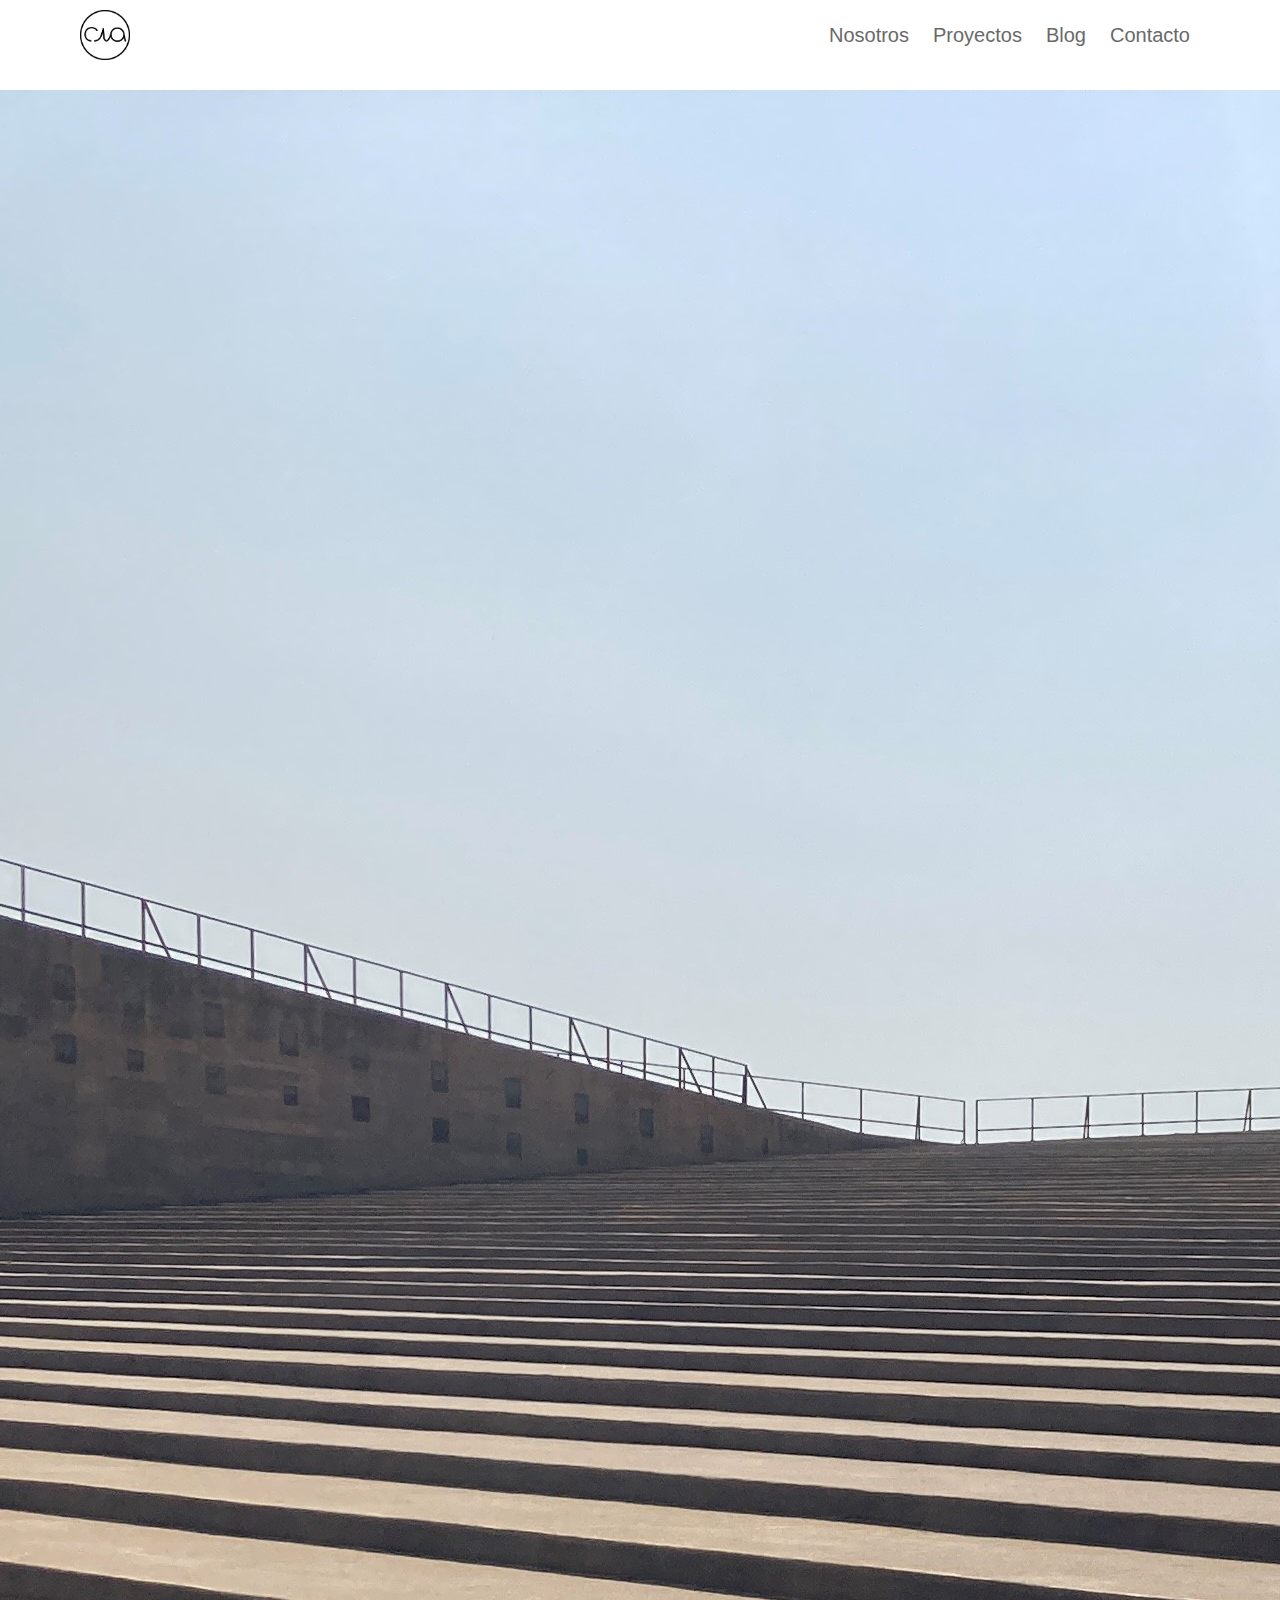
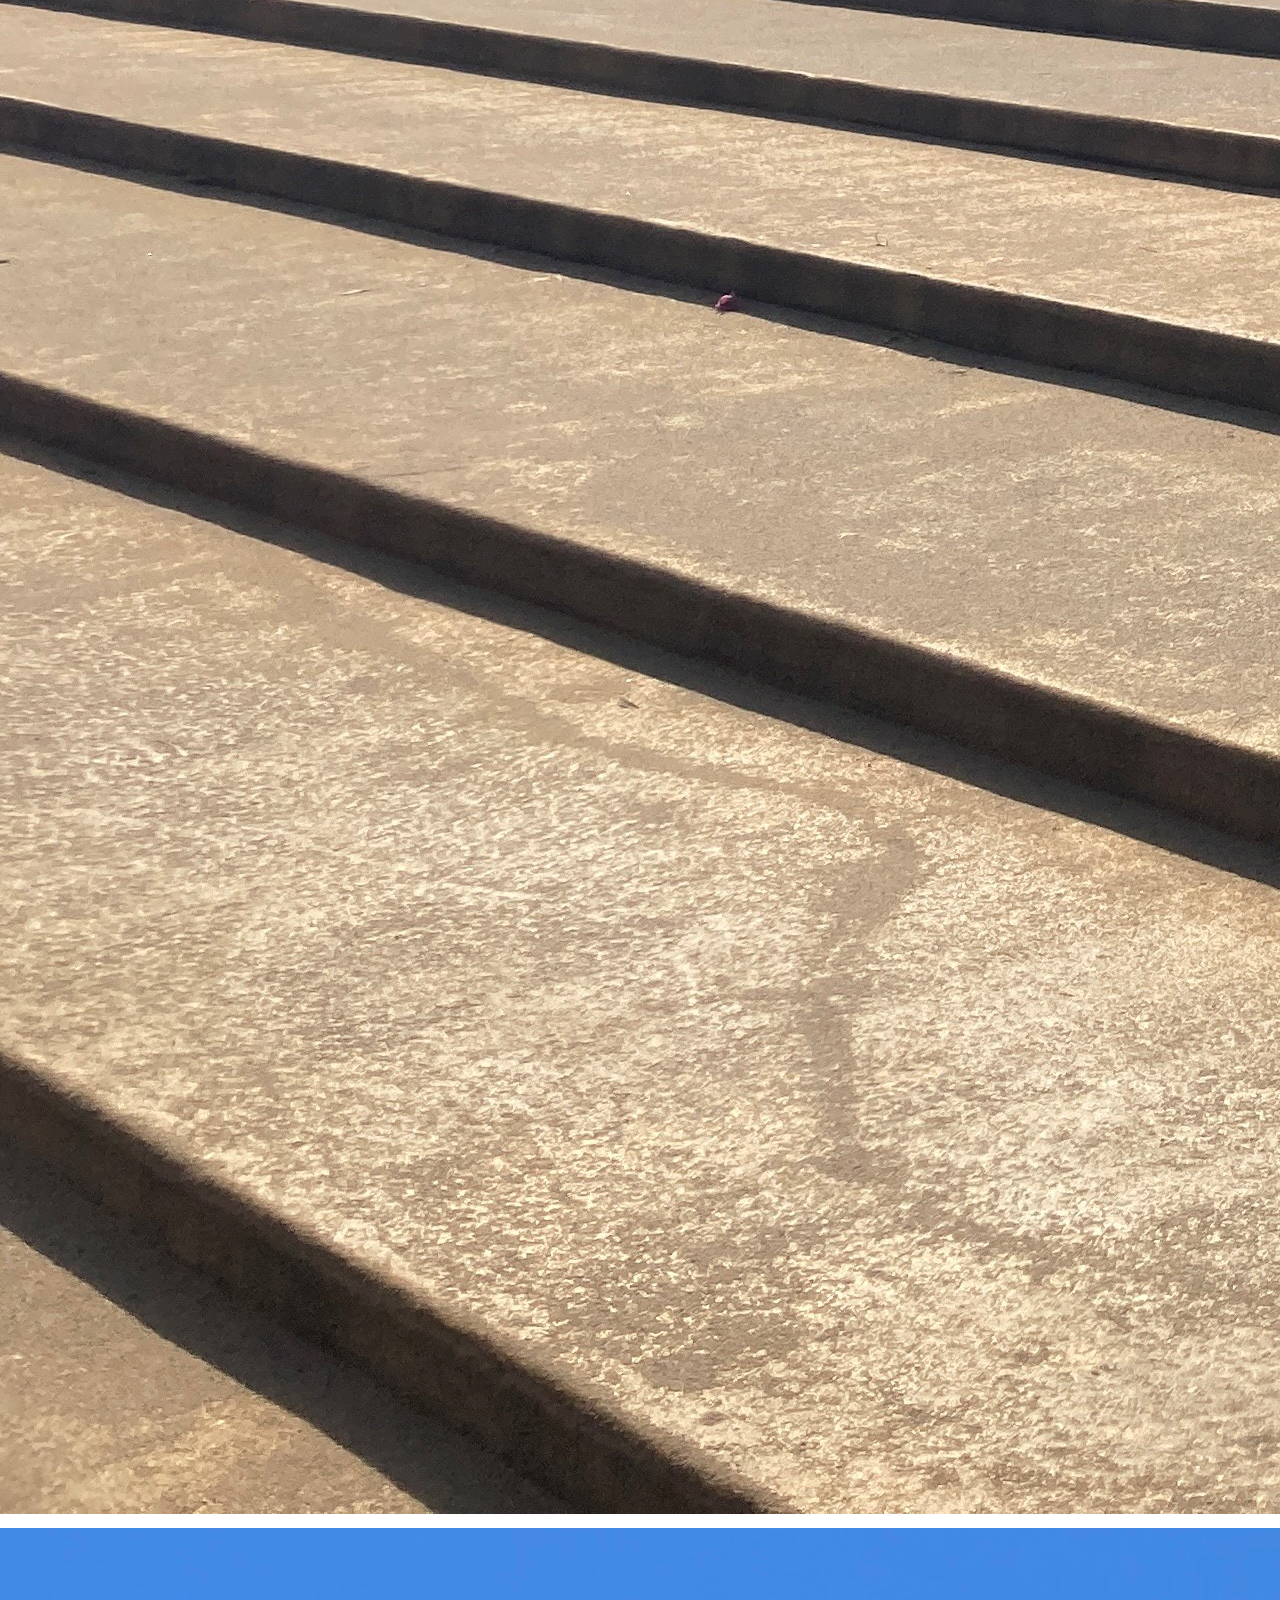
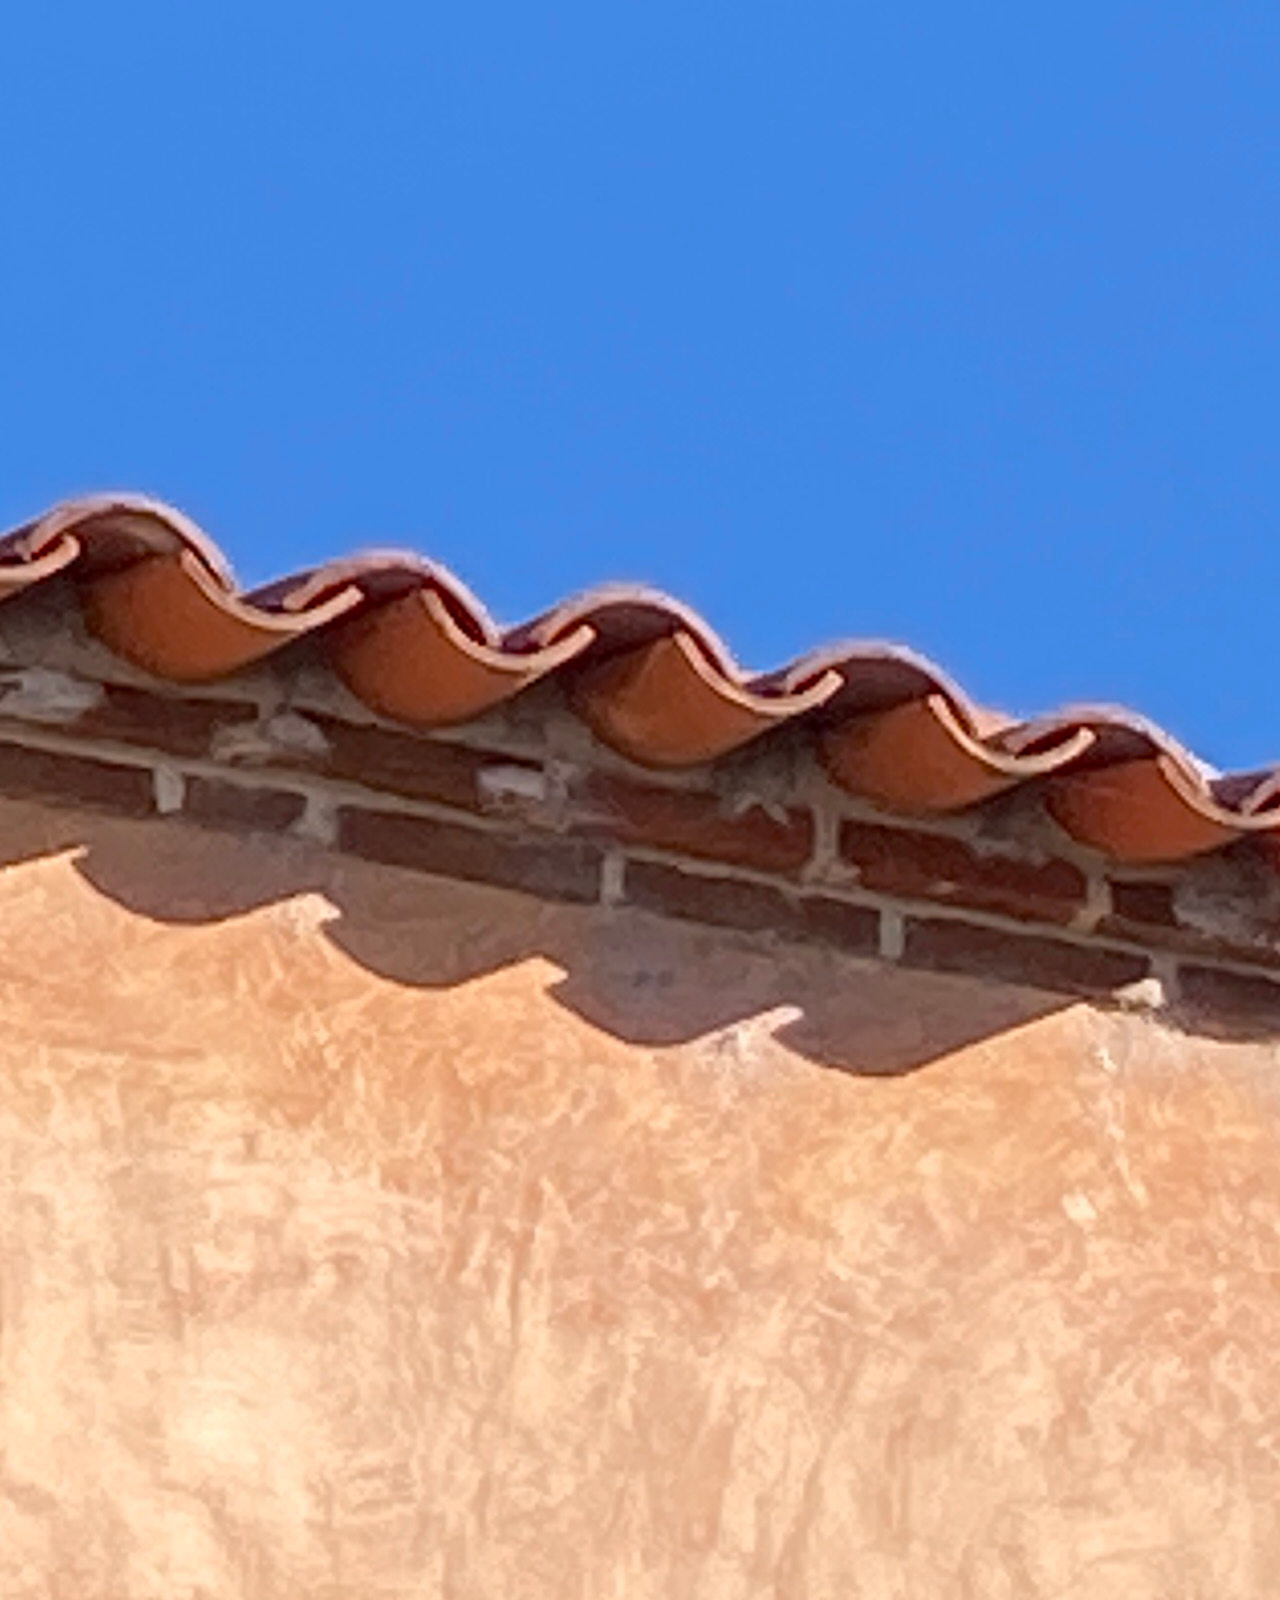
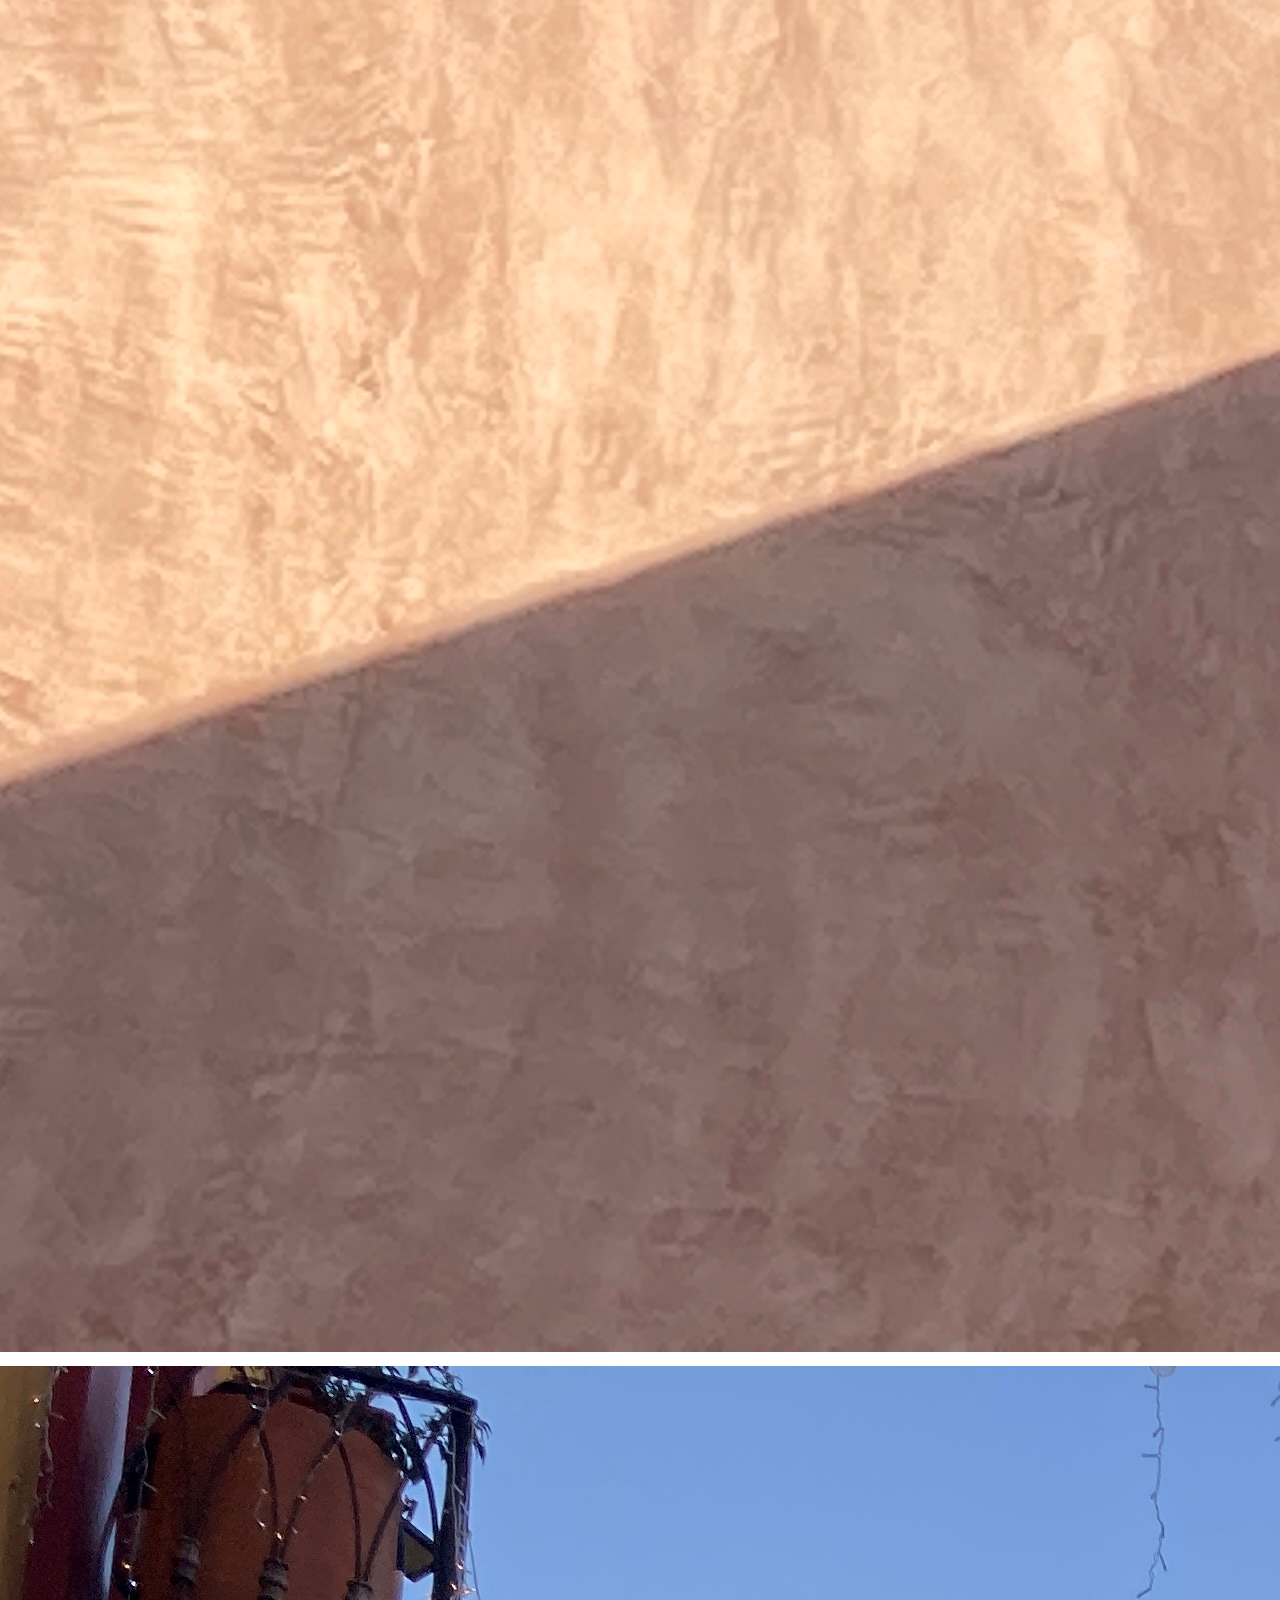
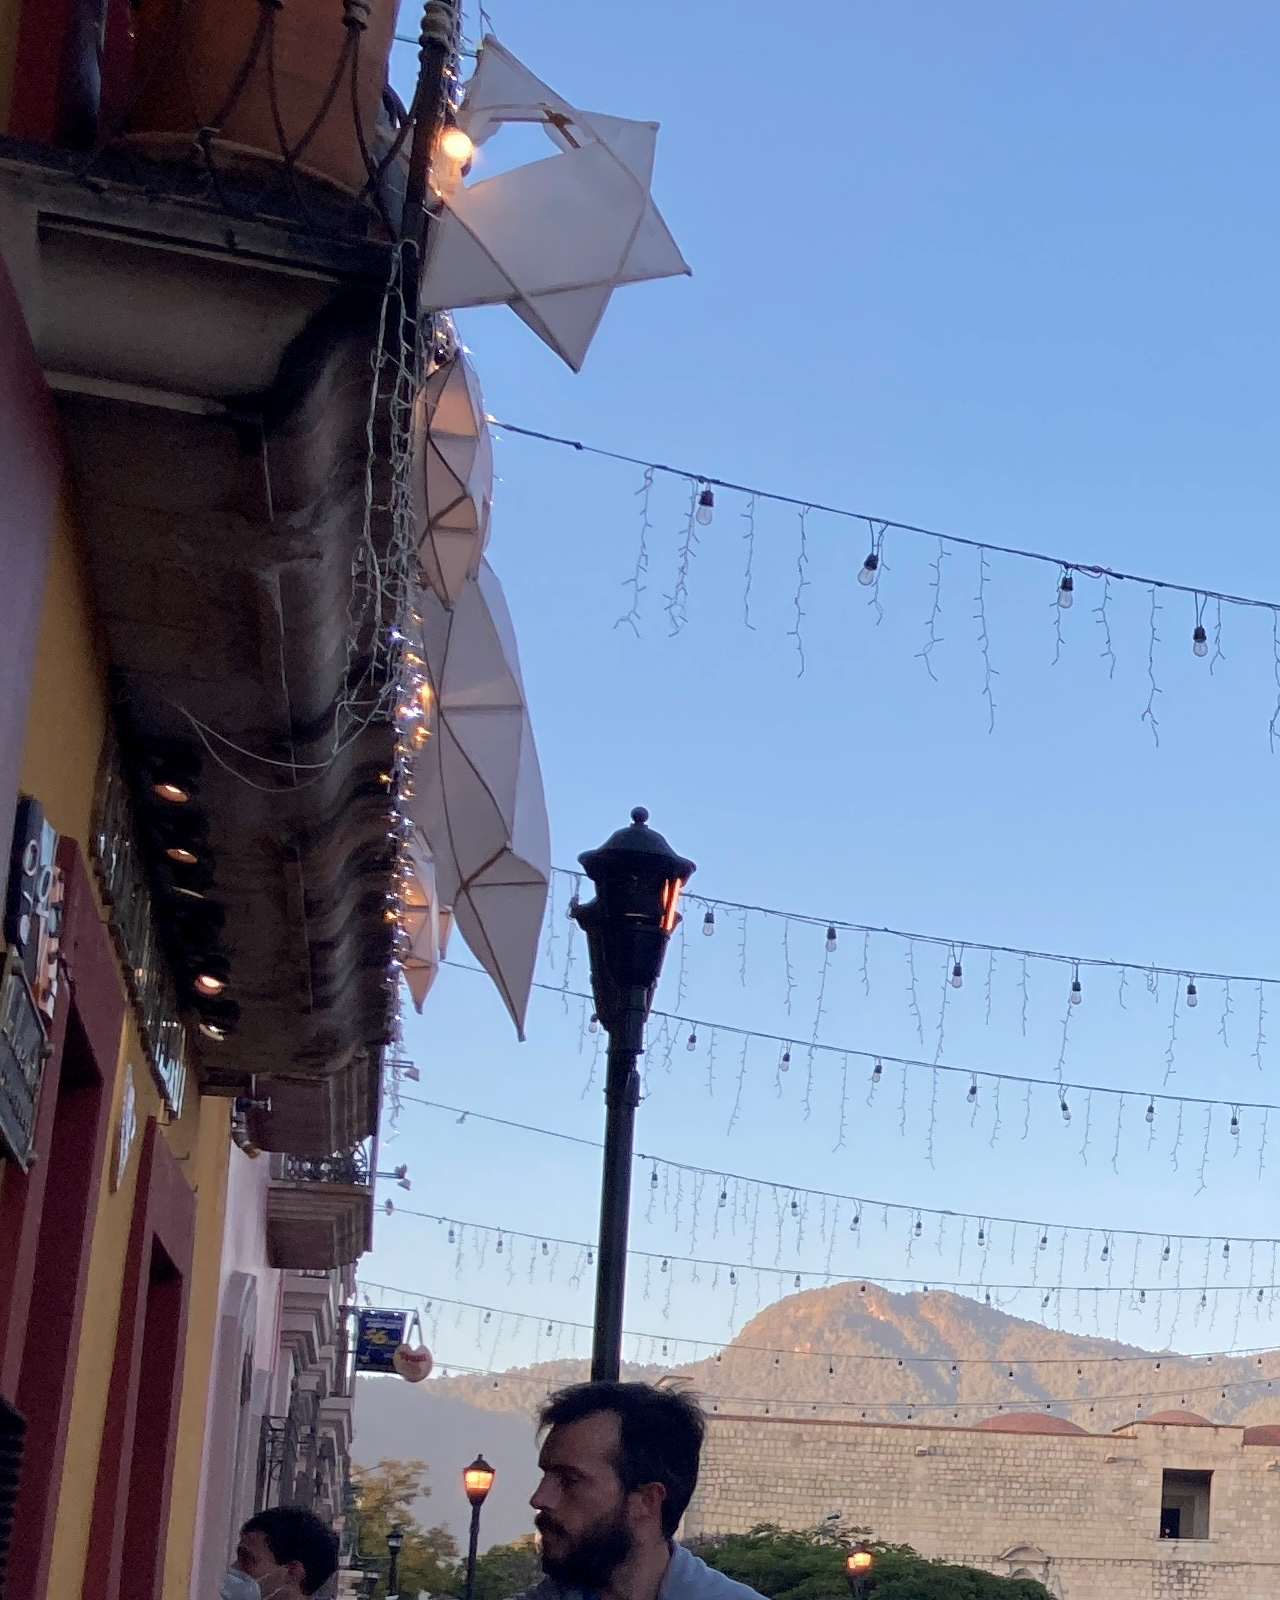
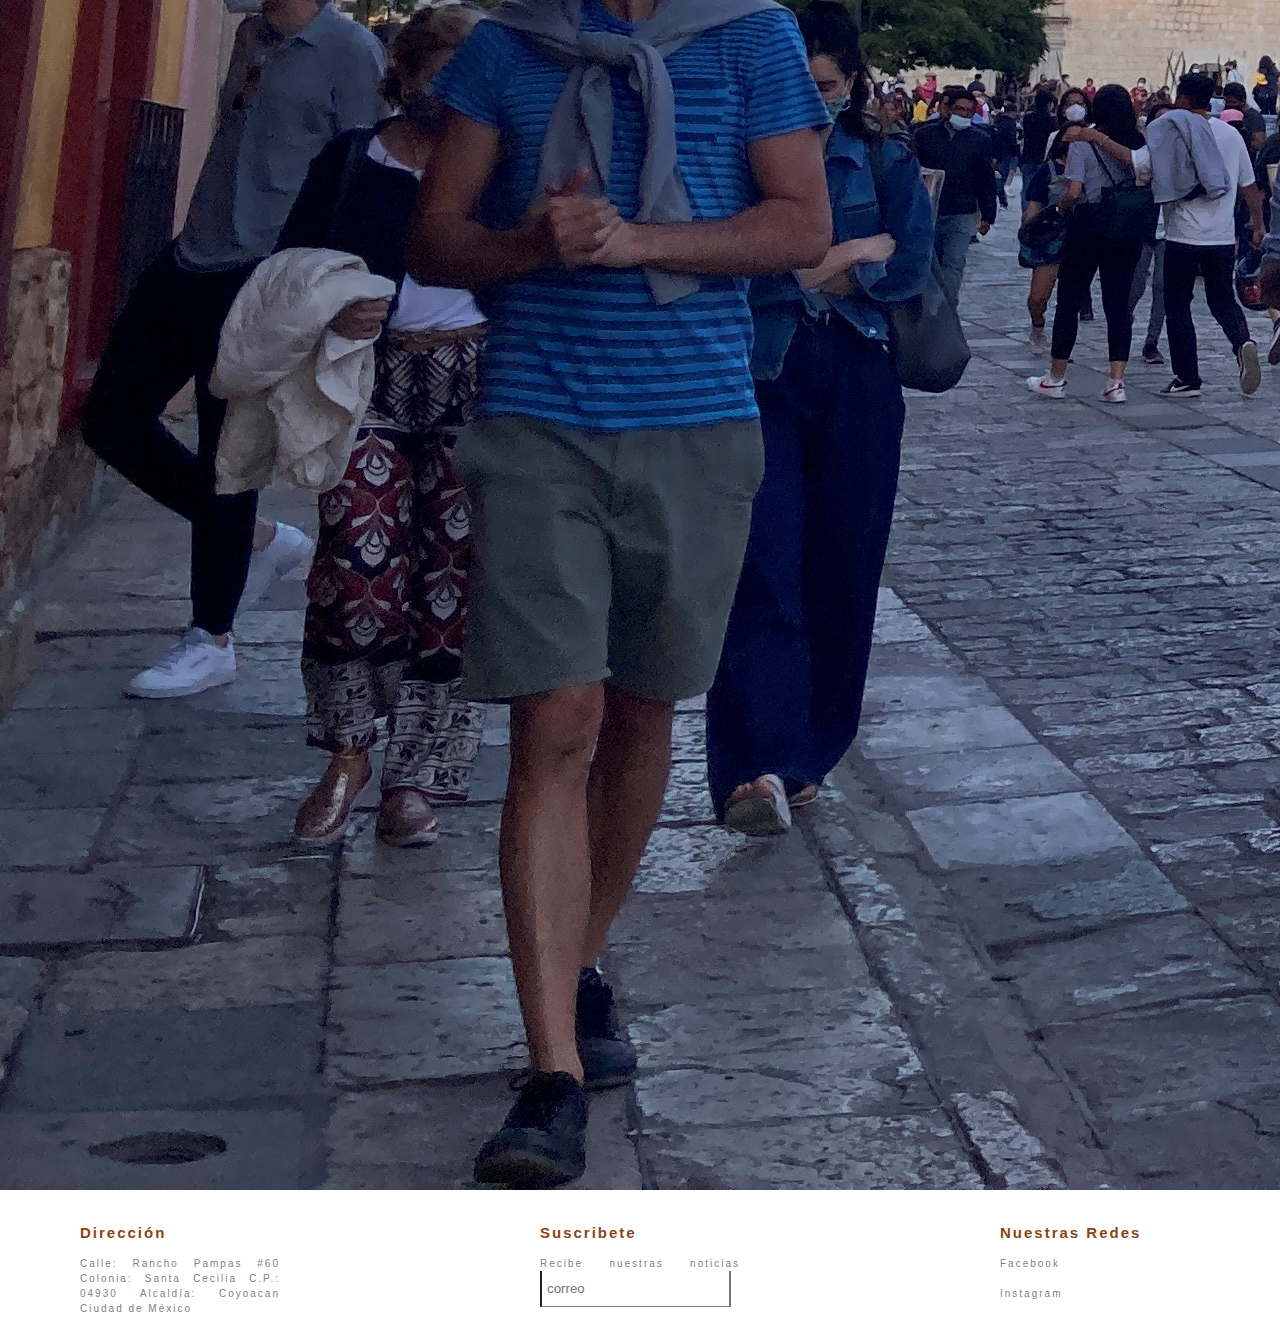
==== index.html @ 69e2f679 "boton_menu_mobile" ====
<!DOCTYPE html>
<html lang="es">
<head>
    <meta charset="UTF-8">
    <meta http-equiv="X-UA-Compatible" content="IE=edge">
    <meta name="viewport" content="width=device-width, initial-scale=1.0">
    <meta name="keywords" content="diseño casas arquitecto remodelacion presupuesto obra">
    <title>CIA arquitectura</title>

    <link rel="preconnect" href="https://fonts.googleapis.com">
    <link rel="preconnect" href="https://fonts.gstatic.com" crossorigin>
    <link href="https://fonts.googleapis.com/css2?family=Roboto+Condensed:wght@400;700&display=swap" rel="stylesheet">
    <link href="https://cdn.jsdelivr.net/npm/bootstrap@5.0.2/dist/css/bootstrap.min.css" rel="stylesheet" integrity="sha384-EVSTQN3/azprG1Anm3QDgpJLIm9Nao0Yz1ztcQTwFspd3yD65VohhpuuCOmLASjC" crossorigin="anonymous">
    <link rel="stylesheet" href="./estilos/main.css">

    
</head>

<body>

    <div id="header" class="container header" >
            <div id="logo">
                <a href="./index.html"   >
                <img class="header__logoIndex" src="./assets/Logo Cia.png" alt="logo"> 
                </a>
            </div>    
            <div>
              <ul class="header__menuPrincipal">
                    <li   id="nosotro"> <a href="./paginas/nosotros.html" class="menu header" >
                        Nosotros
                        </a>
                    </li>

                    <li id="proyectos"> <a href="./paginas/proyectos.html"  class="menu" >
                        Proyectos
                        </a>
                        <ul class="subMenu">
                            <li><a href="./paginas/proyectos.html">Remodelacion</a></li>
                            <li><a href="./paginas/proyectos.html">Restauracion</a></li>
                            <li><a href="./paginas/proyectos.html">Vivienda</a></li>
                            <li><a href="./paginas/proyectos.html">Interiorismo</a></li>
                        </ul>
                    </li>
                        <li id="blog"><a href="./paginas/blog.html"  class="menu header__menuPrincipal__li" >
                            Blog
                        </a>
                    </li>
                       <li id="contacto"> <a href="./paginas/contacto.html"  class="menu" >
                            Contacto
                        </a>
                    </li>
                </ul>
                <span>
                    <!-- Default dropstart button -->
                    <div class="btn-group dropstart">
                        <button type="button" class="btn btn-secondary dropdown-toggle" data-bs-toggle="dropdown" aria-expanded="false">
                          menu
                        </button>
                        <ul class="dropdown-menu">
                            <li><a href="./paginas/nosotros.html"></a>Nosotros</li>
                            <li><a href="./paginas/proyectos.html"></a>Proyectos</li>
                            <li><a href="./paginas/blog.html"></a>Blog</li>
                            <li><a href="./paginas/contacto.html"></a>Contacto</li>
                          <!-- Dropdown menu links -->
                        </ul>
                      </div>

                </span>



            </div>

    </div>
    <main class="main__caroussel_z-index" id="carousel">
            <div class="row">
        <div id="carouselExampleSlidesOnly" class="carousel slide" data-bs-ride="carousel">
            <div class="carousel-inner">
              <div class="carousel-item active">
                <img src="./assets/iCloud Photos/IMG_2385.JPG" class="d-block w-100" alt="...">
              </div>
              <div class="carousel-item">
                <img src="./assets/iCloud Photos/IMG_2822.JPG" class="d-block w-100" alt="...">
              </div>
              <div class="carousel-item">
                <img src="./assets/iCloud Photos/IMG_2857.JPG" class="d-block w-100" alt="...">
              </div>
            </div>
        </div>
          </div>

    </main>

    <div class="footer container" id="footer">
        <div>
            <h2 class="footer__titles">Dirección</h2> 
    
            <p class="footer__parrafos">
                Calle: Rancho Pampas #60
                Colonia: Santa Cecilia
                C.P.: 04930
                Alcaldía: Coyoacan 
                Ciudad de México
            </p>
        </div>
        <div>
            <h2 class="footer__titles">Suscribete</h2>  
            <p class="footer__parrafos">
                Recibe nuestras noticias
            <input type="text" name="" id="" placeholder="correo">
                </p>
        </div>
        <div>
            <h2 class="footer__titles">Nuestras Redes</h2> 
    
            <p><a class="footer__parrafos" href="###" id="redes">Facebook</a></p>
            <a  class="footer__parrafos" id="redes" href="https://www.instagram.com/cia_colectivo_arquitectonico/">Instagram</a>
         </div>
    </div>

    <script src="https://cdn.jsdelivr.net/npm/bootstrap@5.0.2/dist/js/bootstrap.bundle.min.js" integrity="sha384-MrcW6ZMFYlzcLA8Nl+NtUVF0sA7MsXsP1UyJoMp4YLEuNSfAP+JcXn/tWtIaxVXM" crossorigin="anonymous"></script>
</body>
</html>
---- estilos/main.css ----
* {
  margin: 0;
  padding: 0;
  -webkit-box-sizing: border-box;
          box-sizing: border-box;
}

a {
  text-decoration: none;
}

body {
  display: block;
}

.h2 {
  font-family: 'Pushster', cursive;
}

h3 {
  font-family: sans-serif;
  padding: 2px;
}

.menu {
  display: block;
  color: dimgrey;
  text-decoration: none;
  font-family: sans-serif;
  line-height: 25px;
  font-size: 20PX;
}

.subTitulos {
  display: block;
  -webkit-box-align: center;
      -ms-flex-align: center;
          align-items: center;
  padding: 20px 0px 20px;
  color: #424242;
  font-family: sans-serif;
  line-height: 50px;
  font-size: 2rem;
}

#introduccion {
  display: -webkit-box;
  display: -ms-flexbox;
  display: flex;
  -webkit-box-orient: vertical;
  -webkit-box-direction: normal;
      -ms-flex-direction: column;
          flex-direction: column;
  -webkit-box-align: center;
      -ms-flex-align: center;
          align-items: center;
  padding: 5rem 0px 5rem 0px;
}

.parrafos, p {
  display: block;
  color: #7F7F7F;
  line-height: 12px;
  font-family: Arial, Helvetica, sans-serif;
  letter-spacing: 2px;
  line-height: 20px;
}

p {
  padding: 15px 0px;
}

.encabezados {
  font-family: sans-serif;
  color: saddlebrown;
  padding: 15px 0px;
  display: block;
}

.divisiones {
  color: orange;
}

.ol {
  list-style-type: none;
  text-decoration: none;
  display: -webkit-box;
  display: -ms-flexbox;
  display: flex;
  -ms-flex-wrap: wrap;
      flex-wrap: wrap;
}

.fondoLogo {
  font-family: 'Gill Sans', 'Gill Sans MT', Calibri, 'Trebuchet MS', sans-serif;
  text-decoration: none;
  display: inline-block;
  padding: 5px;
  margin: 5px;
}

.header {
  display: -webkit-box;
  display: -ms-flexbox;
  display: flex;
  -webkit-box-pack: justify;
      -ms-flex-pack: justify;
          justify-content: space-between;
  -webkit-box-align: center;
      -ms-flex-align: center;
          align-items: center;
}

.header__logoIndex {
  display: block;
  width: 50px;
  border: 10px;
  -webkit-animation: shimmy 2s ease-in-out;
          animation: shimmy 2s ease-in-out;
  -webkit-animation-direction: alternate;
          animation-direction: alternate;
}

.header__menuPrincipal {
  display: block;
  line-height: 25px;
  -webkit-box-pack: end;
      -ms-flex-pack: end;
          justify-content: end;
}

.header__menuPrincipal li {
  position: relative;
  display: inline-block;
}

.header__menuPrincipal li a {
  display: block;
  padding: 10px 10px;
}

.header__menuPrincipal__button {
  display: none;
  width: 2rem;
  height: 2rem;
}

.header__menuPrincipal__button__desplegable {
  display: none;
  width: 5rem;
}

.btn-group, .dropstart {
  display: none;
}

.header__menuPrincipal li a:hover {
  color: black;
}

div {
  display: block;
  padding: 5px 0px;
}

.currentPage {
  text-decoration: underline;
}

.header__menuPrincipal li:hover .subMenu {
  display: block;
}

.subMenu {
  position: absolute;
  background: #333333;
  width: 150%;
  display: none;
  text-decoration: none;
  z-index: 2;
}

.subMenu li a {
  display: block;
  padding: 15px;
  color: blanchedalmond;
  text-decoration: none;
}

.descripcion {
  display: inline-block;
  width: 300px;
  height: 200px;
}

.servicios {
  display: -webkit-box;
  display: -ms-flexbox;
  display: flex;
  -webkit-box-pack: justify;
      -ms-flex-pack: justify;
          justify-content: space-between;
  -ms-flex-wrap: wrap;
      flex-wrap: wrap;
  -webkit-box-align: center;
      -ms-flex-align: center;
          align-items: center;
  -webkit-box-orient: horizontal;
  -webkit-box-direction: normal;
      -ms-flex-direction: row;
          flex-direction: row;
  -ms-flex-line-pack: distribute;
      align-content: space-around;
  padding: 10px 0px 200px;
}

.servicios__especialidades {
  display: inline-block;
  width: 250px;
  text-align: justify;
  padding: 10px 0px 15px;
}

.servicios__encabezados {
  font-family: sans-serif;
  color: saddlebrown;
  padding: 15px 0px;
  display: block;
}

.footer {
  display: -webkit-box;
  display: -ms-flexbox;
  display: flex;
  -webkit-box-pack: justify;
      -ms-flex-pack: justify;
          justify-content: space-between;
  -ms-flex-wrap: wrap;
      flex-wrap: wrap;
  -webkit-box-align: baseline;
      -ms-flex-align: baseline;
          align-items: baseline;
  -webkit-box-orient: horizontal;
  -webkit-box-direction: normal;
      -ms-flex-direction: row;
          flex-direction: row;
}

.footer__parrafos {
  display: block;
  width: 200px;
  text-align: justify;
  text-decoration: none;
  -ms-flex-line-pack: baseline;
      align-content: baseline;
  color: #7F7F7F;
  font-family: Arial, Helvetica, sans-serif;
  letter-spacing: 2px;
  line-height: 15px;
  font-size: 10px;
}

.footer__parrafos__padding {
  padding-top: 15px;
}

.footer__titles {
  display: block;
  font-family: sans-serif;
  color: saddlebrown;
  font-size: 15px;
  letter-spacing: 2px;
}

.contenedor__presentacion {
  display: -webkit-box;
  display: -ms-flexbox;
  display: flex;
  -webkit-box-pack: justify;
      -ms-flex-pack: justify;
          justify-content: space-between;
  -webkit-box-align: center;
      -ms-flex-align: center;
          align-items: center;
  -ms-flex-wrap: wrap;
      flex-wrap: wrap;
}

.contenedor__presentacion__subTitulos {
  display: block;
  -webkit-box-align: center;
      -ms-flex-align: center;
          align-items: center;
  padding: 20px 0px 20px;
  color: #424242;
  font-family: sans-serif;
  line-height: 50px;
  font-size: 2rem;
}

.contenedor__presentacion__parrafo {
  display: block;
  width: 40vw;
  text-align: justify;
}

.contenedor__presentacion__imagen {
  display: -webkit-box;
  display: -ms-flexbox;
  display: flex;
  width: 40vw;
  padding-bottom: 2rem;
  padding-top: 2rem;
  -webkit-animation: contenedor__presentacion__imagen 2s cubic-bezier(0.25, 0.46, 0.45, 0.94) both;
  animation: contenedor__presentacion__imagen 2s cubic-bezier(0.25, 0.46, 0.45, 0.94) both;
}

.slide-top {
  -webkit-animation: slide-top 0.5s cubic-bezier(0.25, 0.46, 0.45, 0.94) both;
  animation: slide-top 0.5s cubic-bezier(0.25, 0.46, 0.45, 0.94) both;
}

.contenedor__grid {
  display: -ms-grid;
  display: grid;
  height: 10rem;
  -ms-grid-rows: 1fr 1fr 1fr 1fr;
      grid-template-rows: 1fr 1fr 1fr 1fr;
  -ms-grid-columns: 1fr 1fr 1fr;
      grid-template-columns: 1fr 1fr 1fr;
      grid-template-areas: "entrada1 entrada2 entrada2" "entrada1 entrada3 entrada4" "entrada5 entrada6 entrada4";
}

.contenedor__entrada1 {
  -ms-grid-row: 1;
  -ms-grid-row-span: 2;
  -ms-grid-column: 1;
  grid-area: entrada1;
  border: solid black 1px;
  padding: 1rem;
  text-align: justify;
}

.contenedor__entrada2 {
  -ms-grid-row: 1;
  -ms-grid-column: 2;
  -ms-grid-column-span: 2;
  grid-area: entrada2;
  border: solid black 1px;
  padding: 1rem;
  text-align: justify;
}

.contenedor__entrada3 {
  -ms-grid-row: 2;
  -ms-grid-column: 2;
  grid-area: entrada3;
  border: solid black 1px;
  padding: 1rem;
  text-align: justify;
}

.contenedor__entrada4 {
  -ms-grid-row: 2;
  -ms-grid-row-span: 2;
  -ms-grid-column: 3;
  grid-area: entrada4;
  border: solid black 1px;
  padding: 1rem;
  text-align: justify;
}

.contenedor__entrada5 {
  -ms-grid-row: 3;
  -ms-grid-column: 1;
  grid-area: entrada5;
  border: solid black 1px;
  padding: 1rem;
  text-align: justify;
}

.contenedor__entrada6 {
  -ms-grid-row: 3;
  -ms-grid-column: 2;
  grid-area: entrada6;
  border: solid black 1px;
  padding: 1rem;
  text-align: justify;
}

.entradasBlog {
  display: -ms-grid;
  display: grid;
  -ms-grid-rows: 1fr 1fr 1fr 1fr;
      grid-template-rows: 1fr 1fr 1fr 1fr;
  -ms-grid-columns: 1fr 1fr 1fr;
      grid-template-columns: 1fr 1fr 1fr;
      grid-template-areas: "entrada1 entrada2 entrada2" "entrada1 entrada3 entrada4" "entrada5 entrada6 entrada4";
}

.container {
  padding-right: 5rem;
  padding-left: 5rem;
  border-width: 5rem;
  margin-left: auto;
  margin-right: auto;
}

input {
  padding: 10px 5px;
  -webkit-box-align: center;
      -ms-flex-align: center;
          align-items: center;
  border-top: 15px;
  border-bottom: 1px solid #7F7F7F;
  -webkit-box-pack: center;
      -ms-flex-pack: center;
          justify-content: center;
}

.seleccionDeServicio {
  display: block;
}

#contactItem20 {
  display: block;
  -webkit-box-pack: center;
      -ms-flex-pack: center;
          justify-content: center;
  padding: 10px;
  margin: 10px 0px 10px;
  border-radius: 5px;
}

#contactItem21 {
  display: block;
  padding: 10px;
  margin: 10px 0px 10px;
  width: 100%;
  border-radius: 5px;
}

.contactItem22 {
  padding: 5px 10px;
  border-radius: 1rem;
  background-color: ghostwhite;
}

#tipoDeServicios {
  content: 10px 20px;
  display: inline-block;
  padding: 5px;
  margin: 5px;
}

.contactItem19 {
  display: inline-block;
  font-family: Arial, Helvetica, sans-serif;
  color: ghostwhite;
}

.encabezadosContactos {
  display: inline-block;
  padding: 5px;
  font-family: Arial, Helvetica, sans-serif;
  color: dimgrey;
}

.main__caroussel_z-index {
  border-width: 1rem;
  margin-left: auto;
  margin-right: auto;
  z-index: 1;
}

.contenedor__formularios {
  display: -webkit-box;
  display: -ms-flexbox;
  display: flex;
  -webkit-box-pack: center;
      -ms-flex-pack: center;
          justify-content: center;
  -webkit-box-orient: vertical;
  -webkit-box-direction: normal;
      -ms-flex-direction: column;
          flex-direction: column;
  -ms-flex-line-pack: center;
      align-content: center;
  -ms-flex-wrap: wrap;
      flex-wrap: wrap;
}

.contenedor__formularios__datos {
  position: relative;
  -webkit-box-orient: vertical;
  -webkit-box-direction: normal;
      -ms-flex-direction: column;
          flex-direction: column;
  width: 100%;
}

.contenedor__formularios__datos__encabezados {
  font-family: sans-serif;
  color: #424242;
}

.contenedor__formularios__datos__inputs {
  background-color: none;
  color: black;
  margin: 5px 0px;
  padding: 10px;
  border-radius: 5px;
  width: 100%;
}

.contenedor__formularios__tipoDeServicio {
  display: inline-block;
  font-family: sans-serif;
  color: #424242;
}

/* Media Querys*/
@media only screen and (max-width: 900px) {
  .menuPrincipal > li {
    display: block;
  }
  .menuPrincipal > li > a {
    display: block;
    padding: 1px 5px;
  }
  #footer {
    display: -webkit-box;
    display: -ms-flexbox;
    display: flex;
    -webkit-box-orient: vertical;
    -webkit-box-direction: normal;
        -ms-flex-direction: column;
            flex-direction: column;
    -webkit-box-pack: center;
        -ms-flex-pack: center;
            justify-content: center;
    -webkit-box-align: center;
        -ms-flex-align: center;
            align-items: center;
  }
  .footer__titles {
    display: -webkit-box;
    display: -ms-flexbox;
    display: flex;
    -webkit-box-orient: horizontal;
    -webkit-box-direction: normal;
        -ms-flex-direction: row;
            flex-direction: row;
    -webkit-box-pack: center;
        -ms-flex-pack: center;
            justify-content: center;
  }
  .contenedor__presentacion__parrafo {
    width: 100%;
  }
  .contenedor__presentacion__imagen {
    width: 100%;
  }
}

@media only screen and (max-width: 550px) {
  .footerItems {
    display: -webkit-box;
    display: -ms-flexbox;
    display: flex;
    -webkit-box-pack: center;
        -ms-flex-pack: center;
            justify-content: center;
    -webkit-box-align: center;
        -ms-flex-align: center;
            align-items: center;
    text-align: center;
  }
  #footer {
    display: -webkit-box;
    display: -ms-flexbox;
    display: flex;
    -webkit-box-orient: vertical;
    -webkit-box-direction: normal;
        -ms-flex-direction: column;
            flex-direction: column;
    -webkit-box-pack: center;
        -ms-flex-pack: center;
            justify-content: center;
    -webkit-box-align: center;
        -ms-flex-align: center;
            align-items: center;
  }
  .container {
    padding-right: 2rem;
    padding-left: 2rem;
    border-width: 2rem;
    margin-left: auto;
    margin-right: auto;
  }
  .contenedor__formularios {
    display: -webkit-box;
    display: -ms-flexbox;
    display: flex;
    -webkit-box-orient: vertical;
    -webkit-box-direction: normal;
        -ms-flex-direction: column;
            flex-direction: column;
    -ms-flex-wrap: nowrap;
        flex-wrap: nowrap;
  }
  .header__menuPrincipal {
    display: none;
  }
  .header__menuPrincipal__button {
    display: block;
  }
  .btn-group, .dropstart {
    display: block;
  }
}

@-webkit-keyframes shimmy {
  0% {
    -webkit-transform: translate(100%);
            transform: translate(100%);
  }
  100% {
    -webkit-transform: translate(0px, 0px);
            transform: translate(0px, 0px);
  }
}

@keyframes shimmy {
  0% {
    -webkit-transform: translate(100%);
            transform: translate(100%);
  }
  100% {
    -webkit-transform: translate(0px, 0px);
            transform: translate(0px, 0px);
  }
}

@-webkit-keyframes contenedor__presentacion__imagen {
  0% {
    -webkit-transform: translateY(-100px);
    transform: translateY(-100px);
  }
  100% {
    -webkit-transform: translateY(0);
    transform: translateY(0);
  }
}

@keyframes contenedor__presentacion__imagen {
  0% {
    -webkit-transform: translateY(-100px);
    transform: translateY(-100px);
  }
  100% {
    -webkit-transform: translateY(0);
    transform: translateY(0);
  }
}
/*# sourceMappingURL=main.css.map */
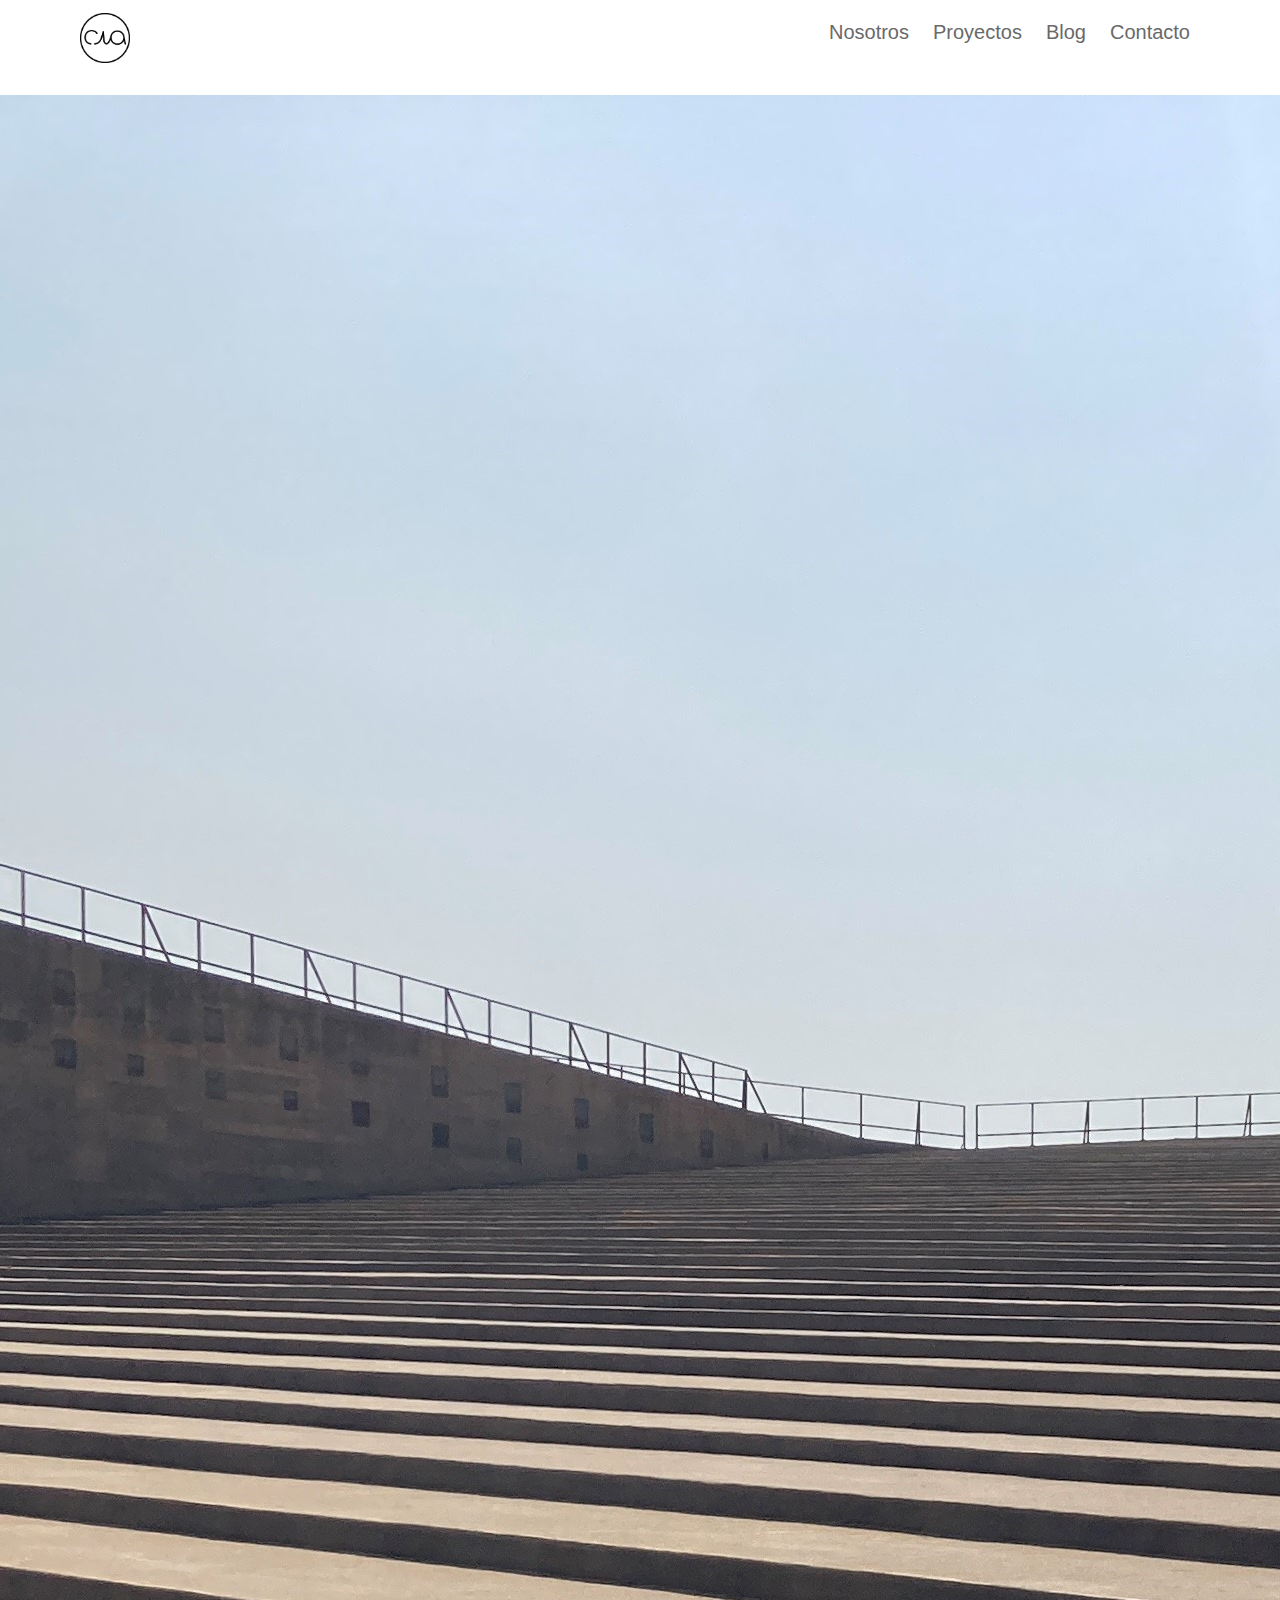
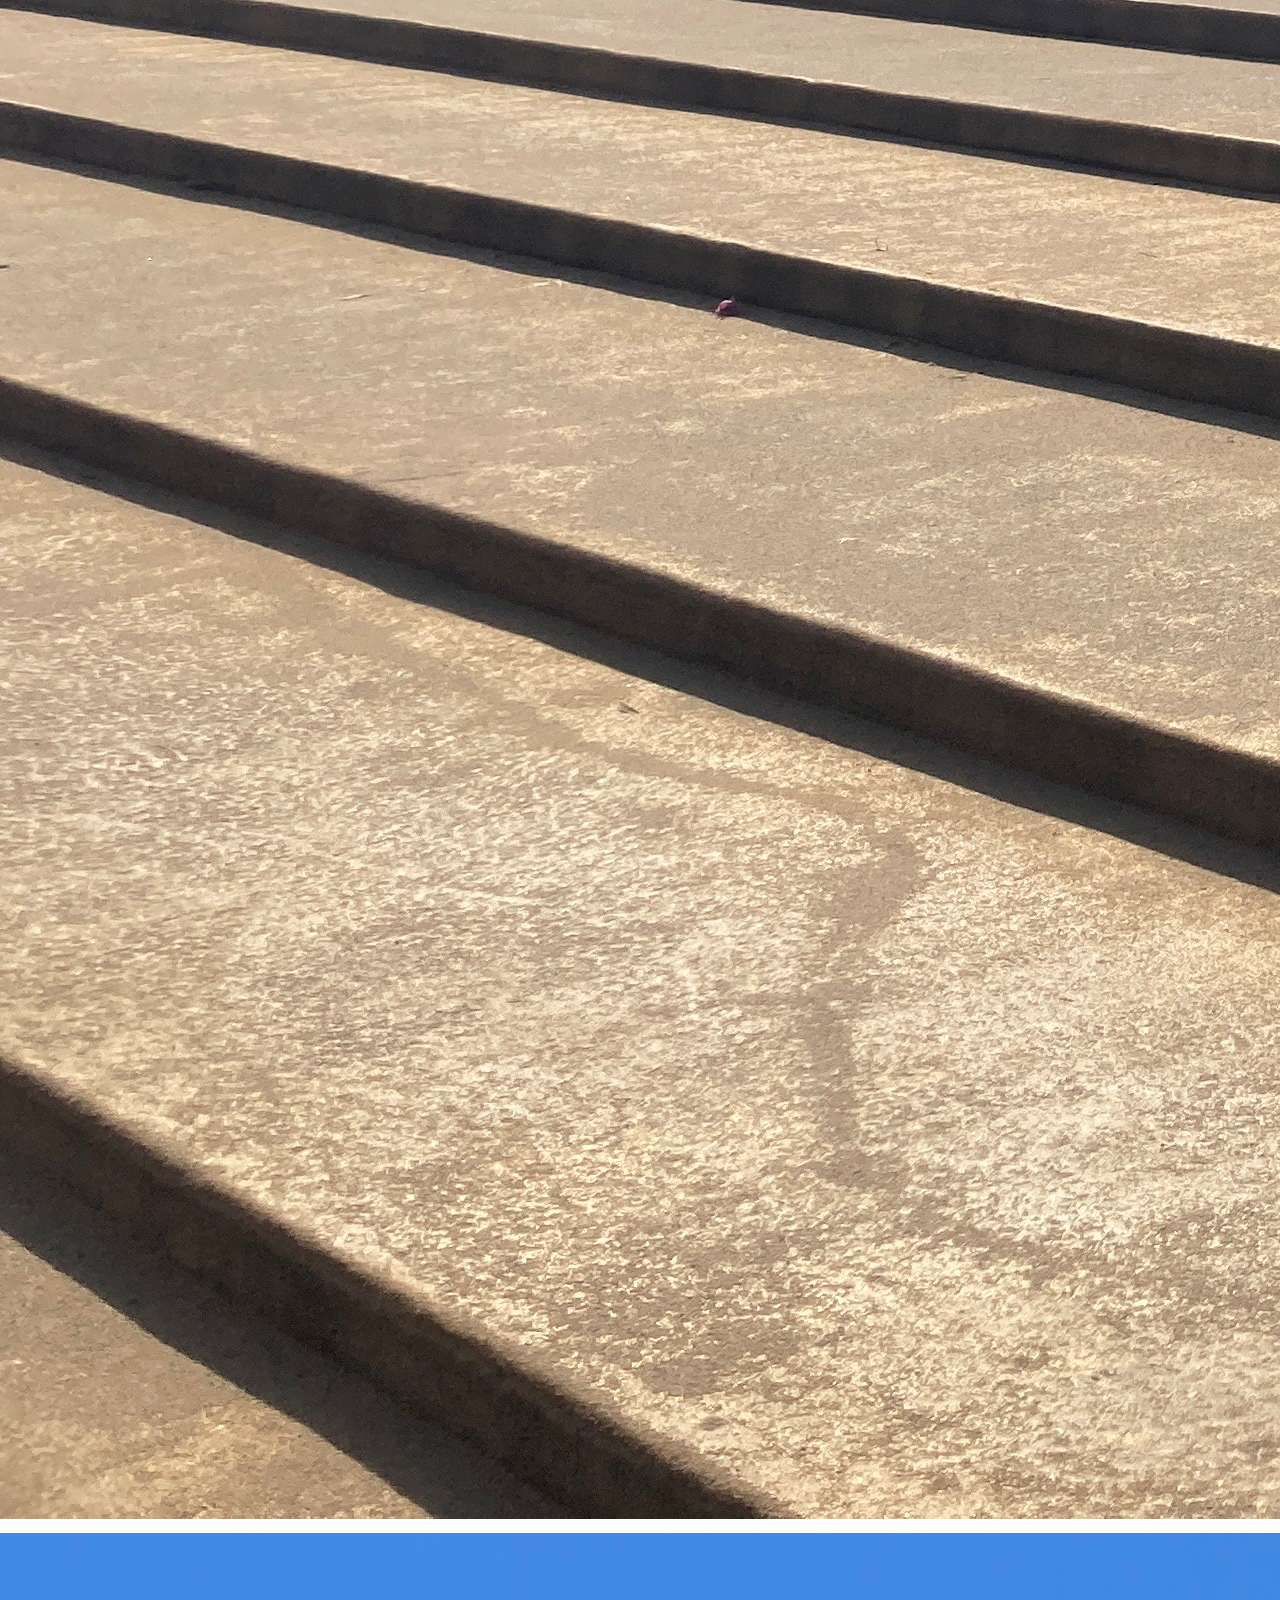
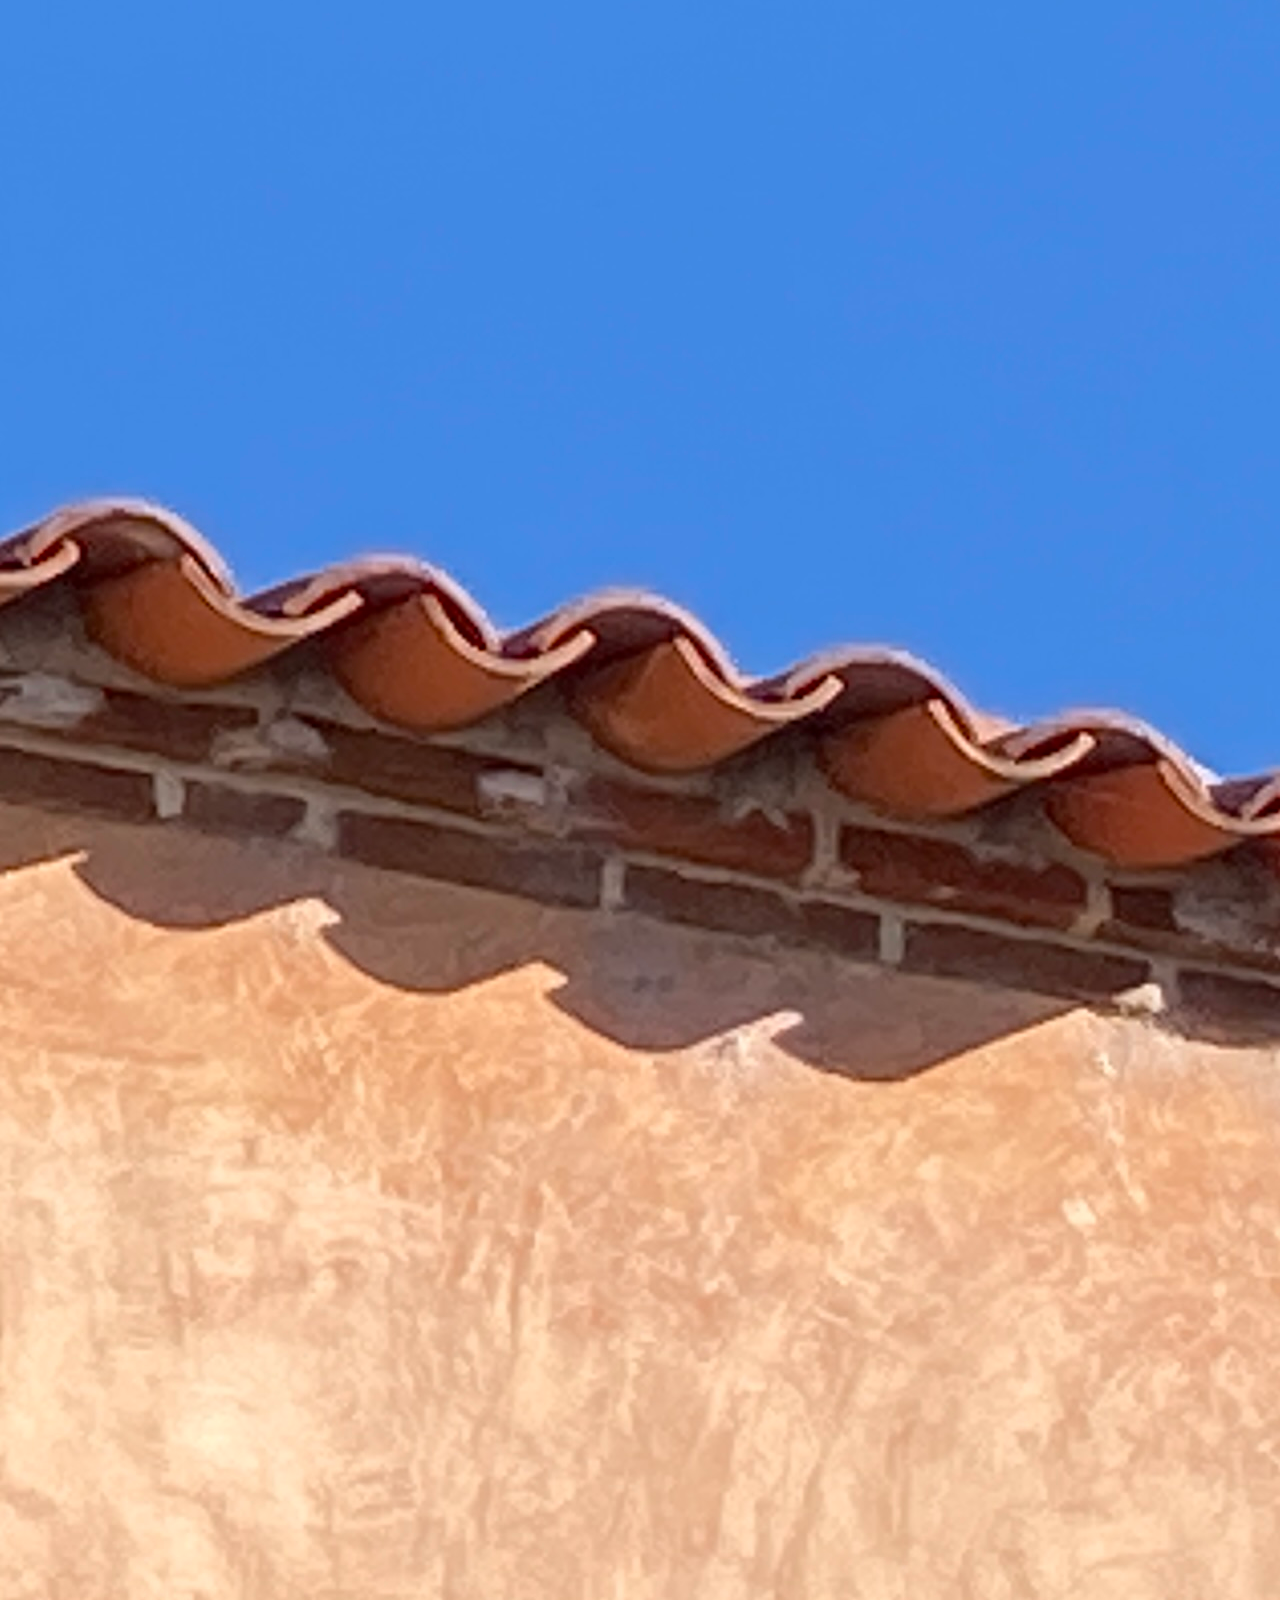
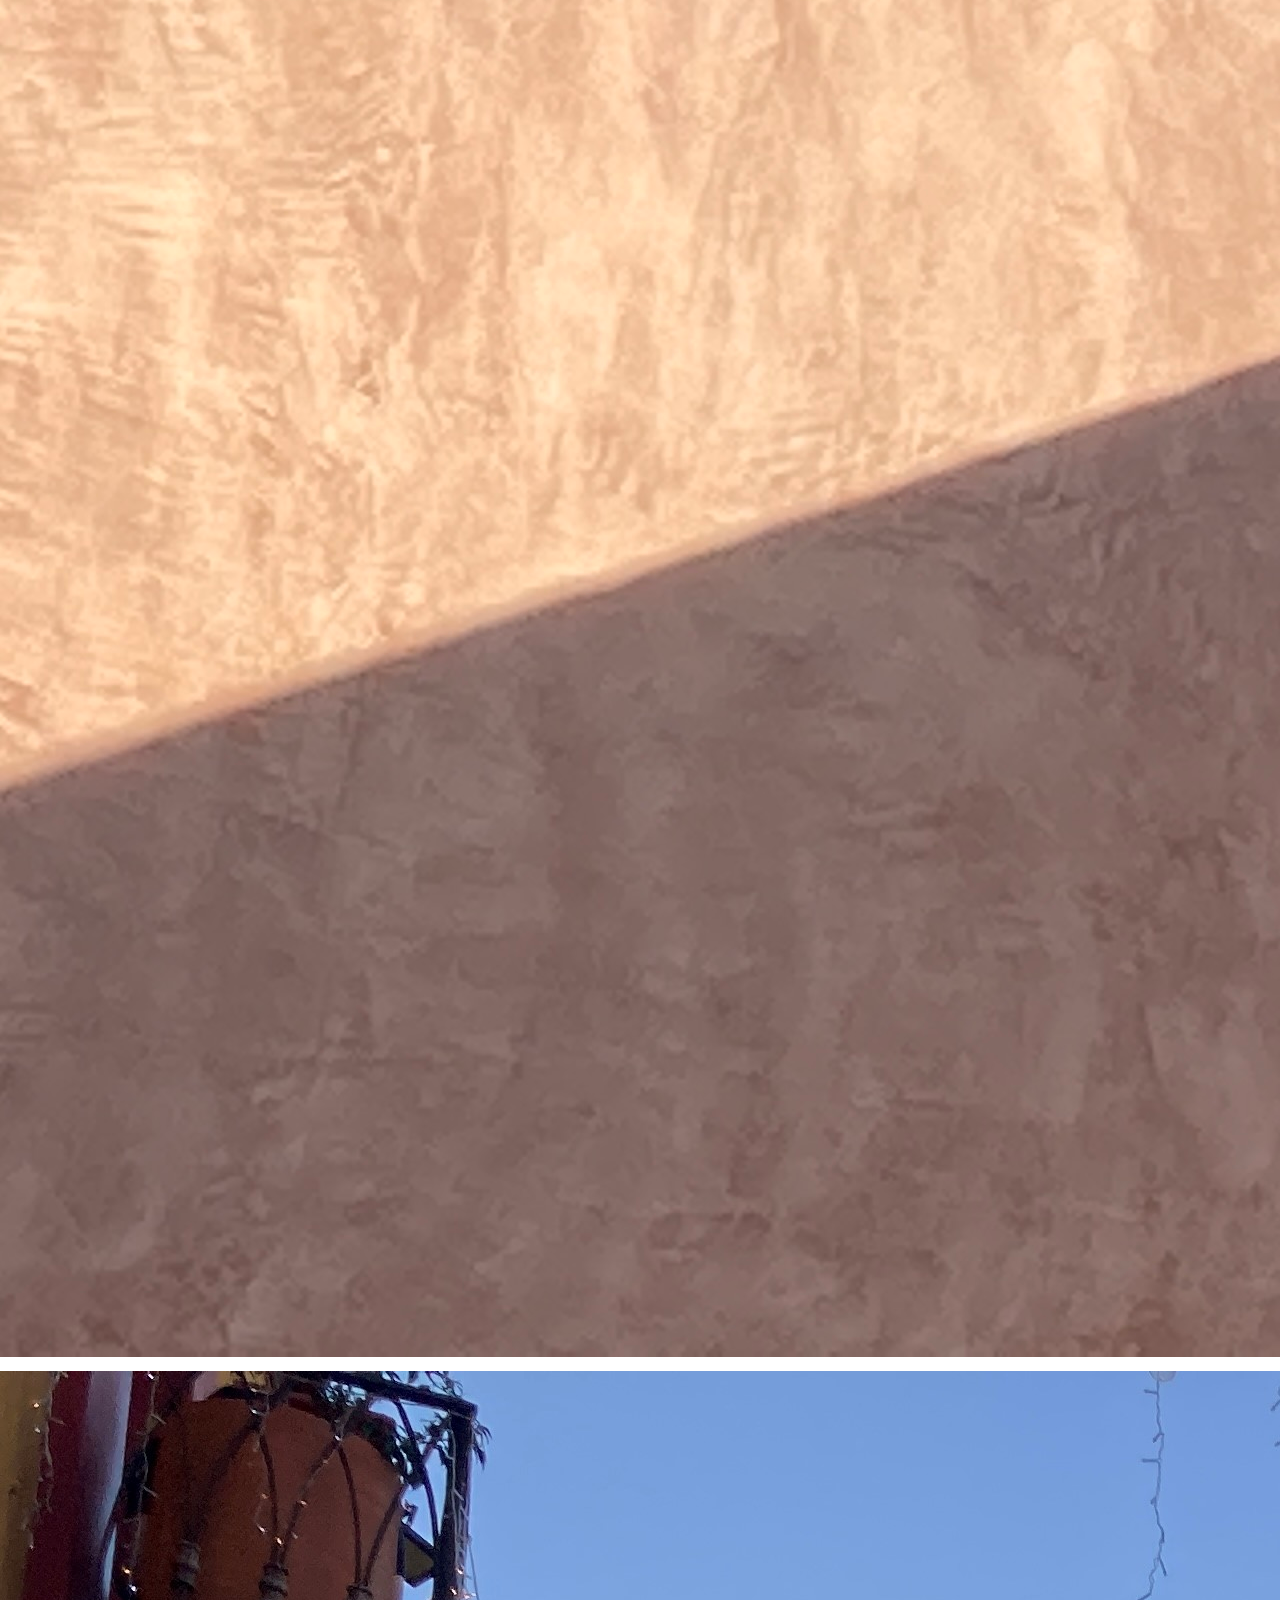
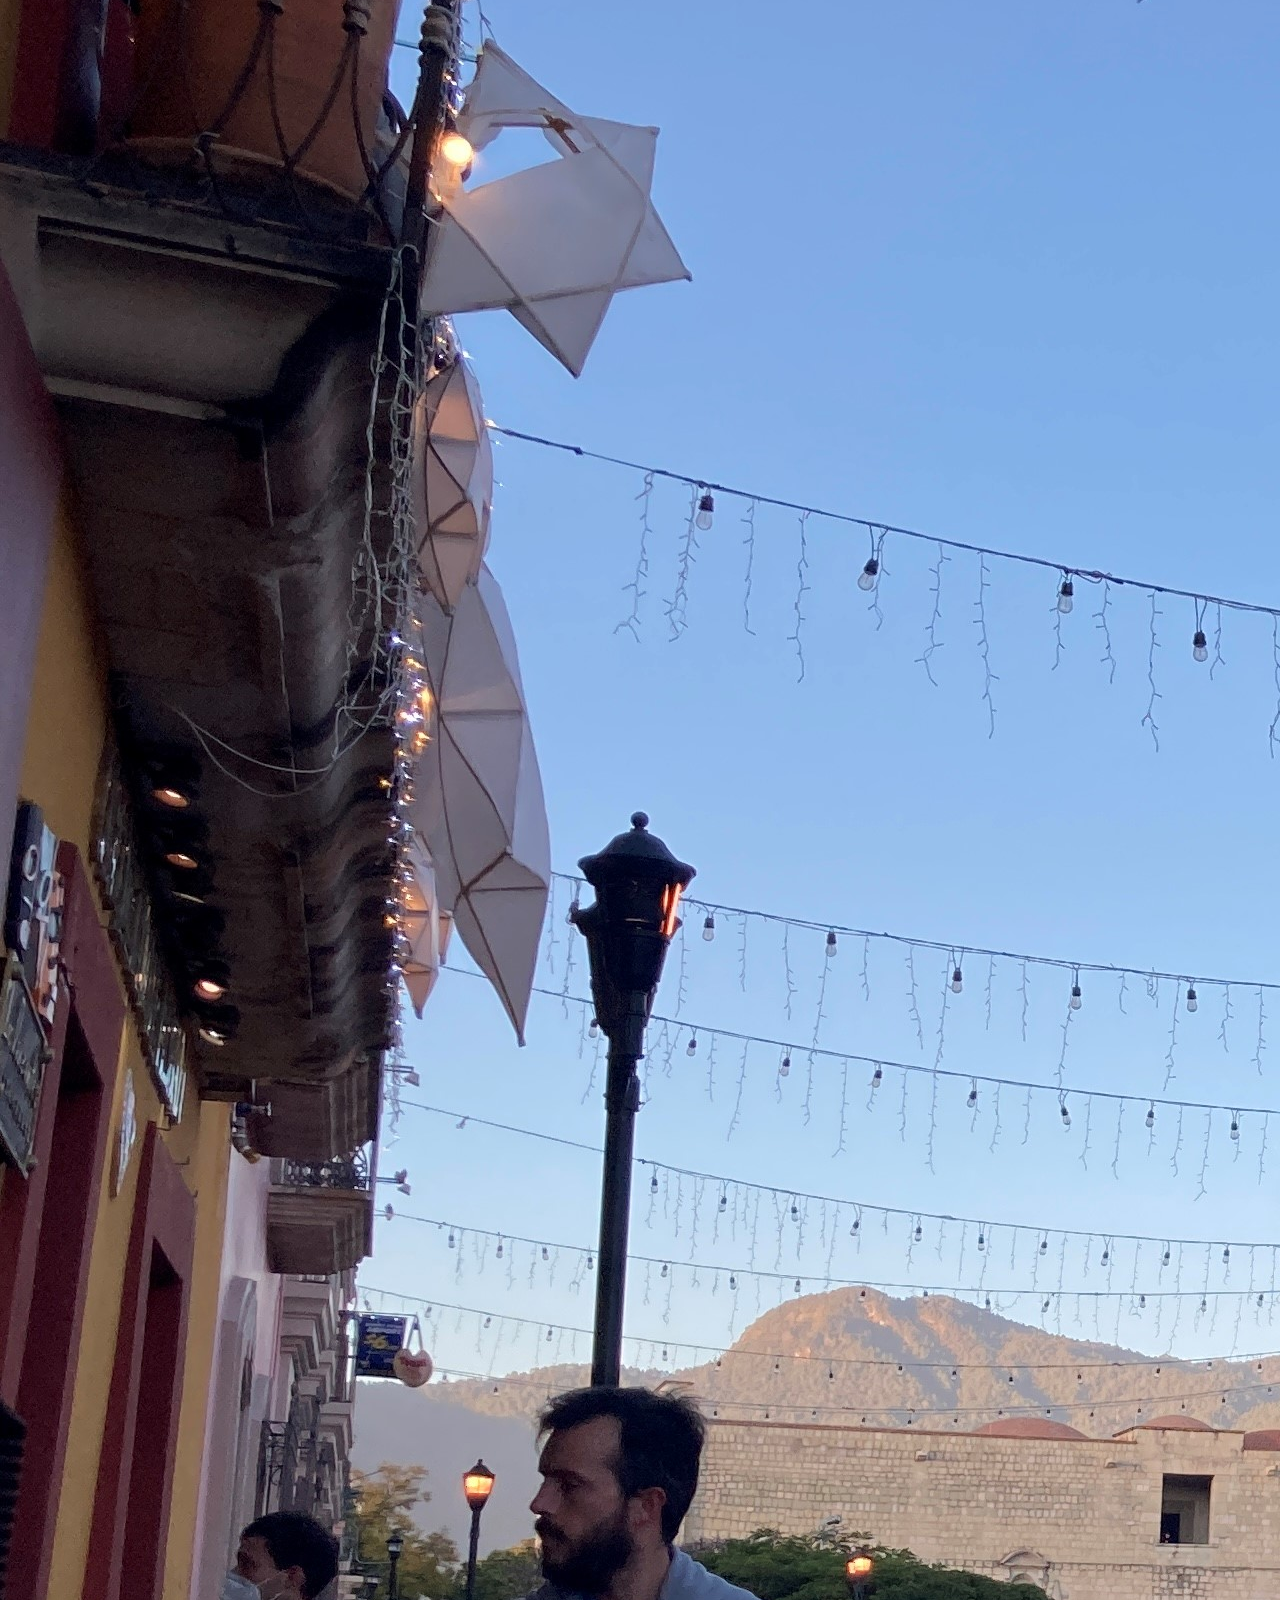
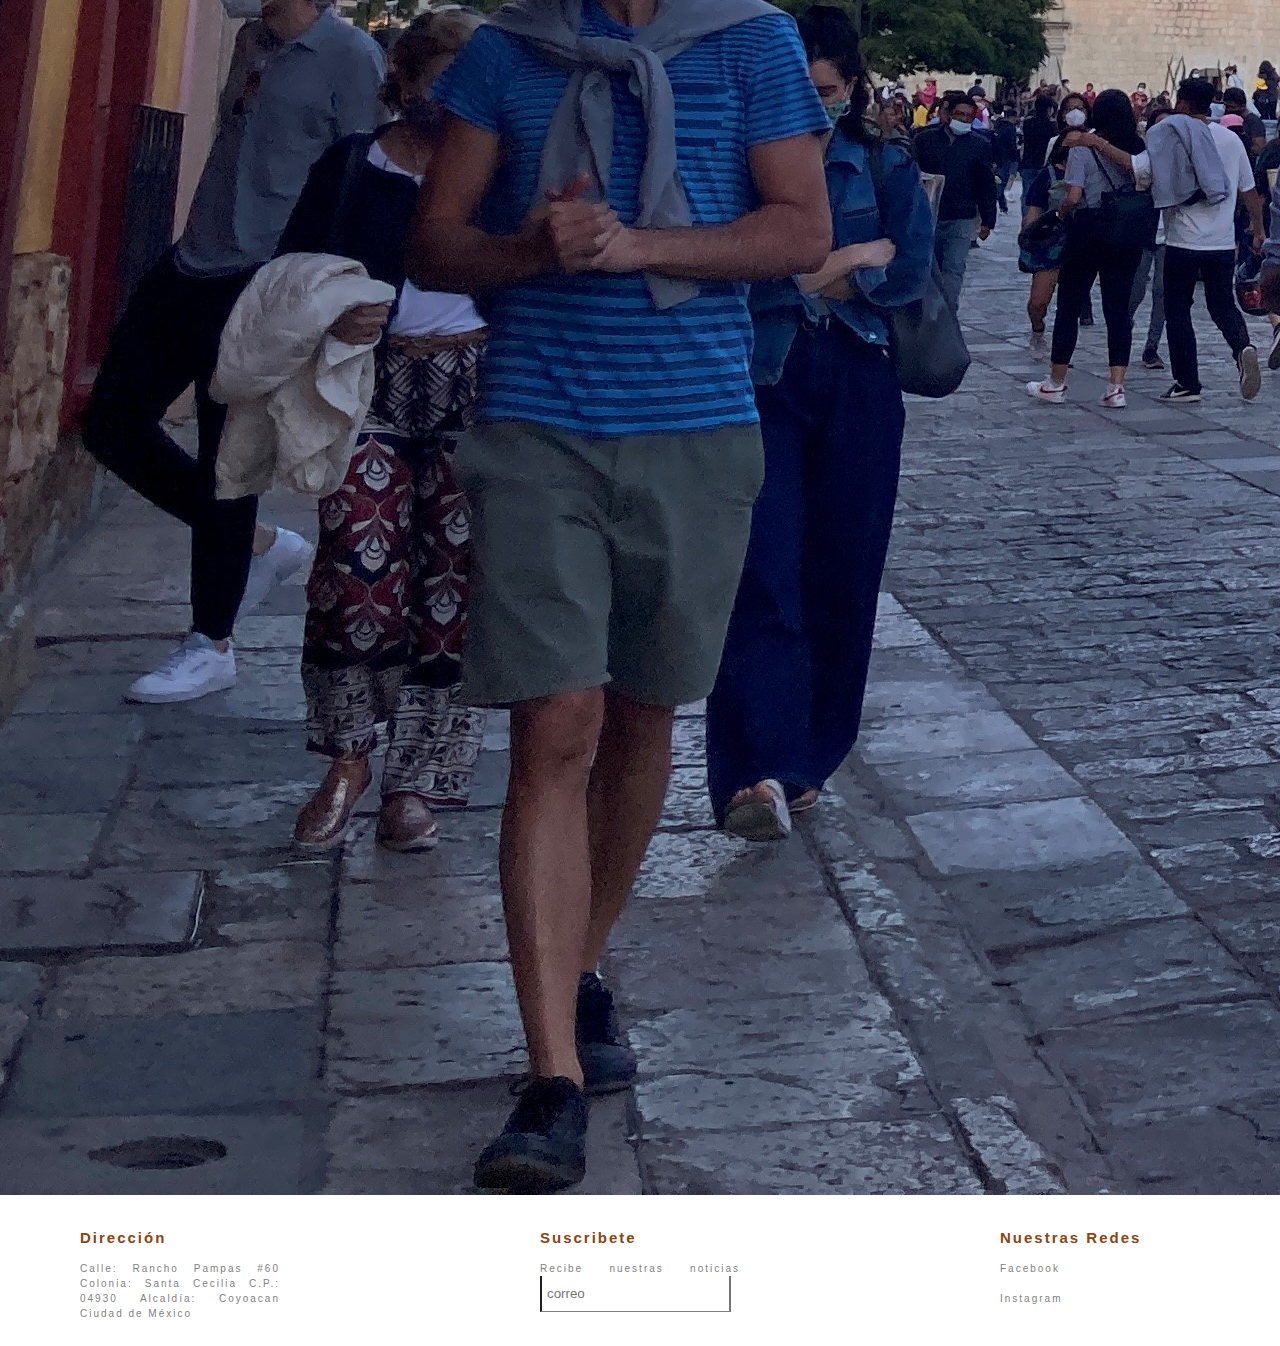
==== commit b8af276c: "nuevo_boton_menu_celular" ====
--- a/index.html
+++ b/index.html
@@ -50,22 +50,19 @@
                         </a>
                     </li>
                 </ul>
-                <span>
-                    <!-- Default dropstart button -->
-                    <div class="btn-group dropstart">
-                        <button type="button" class="btn btn-secondary dropdown-toggle" data-bs-toggle="dropdown" aria-expanded="false">
+                <div>
+                    <div class="btn-group">
+                        <button type="button" class="btn btn-secondary dropdown-toggle" data-bs-toggle="dropdown" data-bs-display="static" aria-expanded="false">
                           menu
                         </button>
-                        <ul class="dropdown-menu">
-                            <li><a href="./paginas/nosotros.html"></a>Nosotros</li>
-                            <li><a href="./paginas/proyectos.html"></a>Proyectos</li>
-                            <li><a href="./paginas/blog.html"></a>Blog</li>
-                            <li><a href="./paginas/contacto.html"></a>Contacto</li>
-                          <!-- Dropdown menu links -->
+                        <ul class="dropdown-menu dropdown-menu-end dropdown-menu-lg-start">
+                          <li><button class="dropdown-item" type="button"> <a href="./paginas/nosotros.html">Nosotros </a> </button></li>
+                          <li><button class="dropdown-item" type="button"> <a href="./paginas/proyectos.html"> Proyectos </a></button></li>
+                          <li><button class="dropdown-item" type="button" > <a href="./paginas/blog.html"> Blog </a></button></li>
+                          <li><button class="dropdown-item" type="button"> <a href="./paginas/contacto.html"> Contacto</a> </button></li>
                         </ul>
                       </div>
-
-                </span>
+                </div>
 
 
 
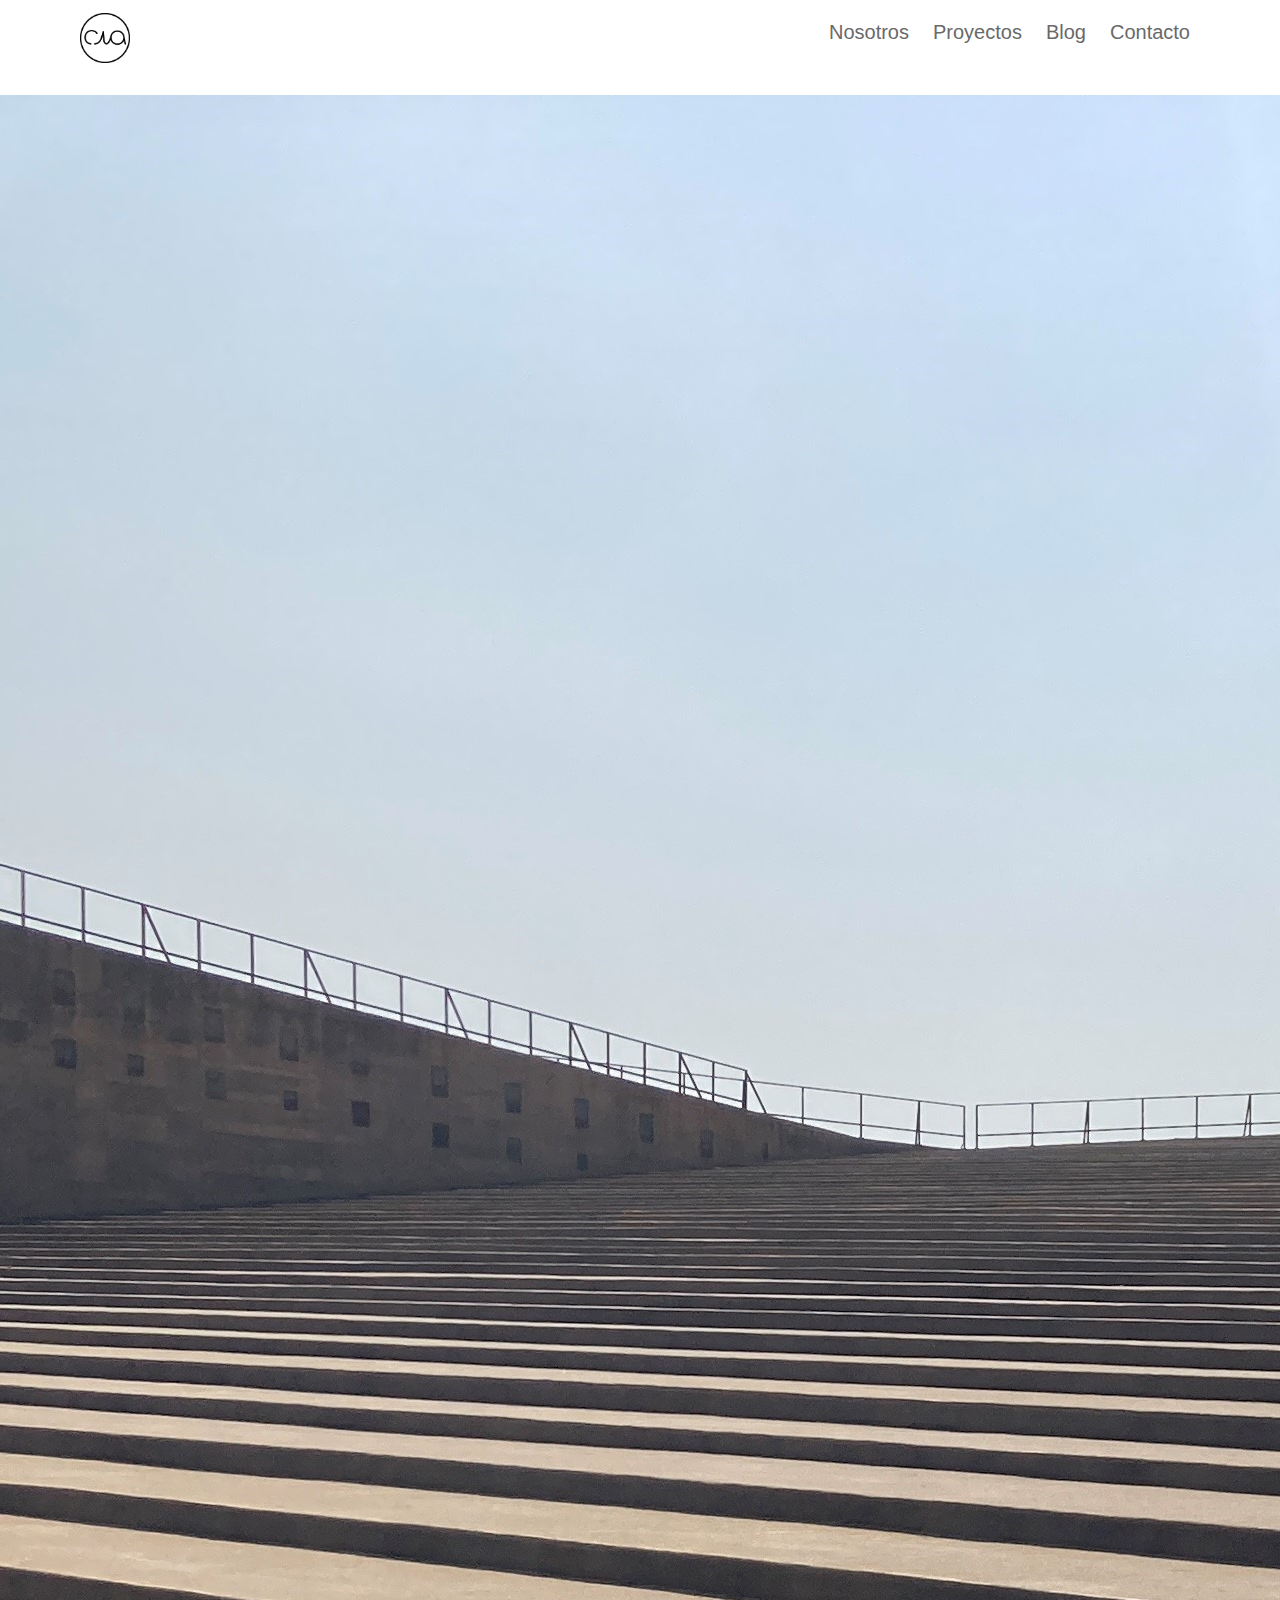
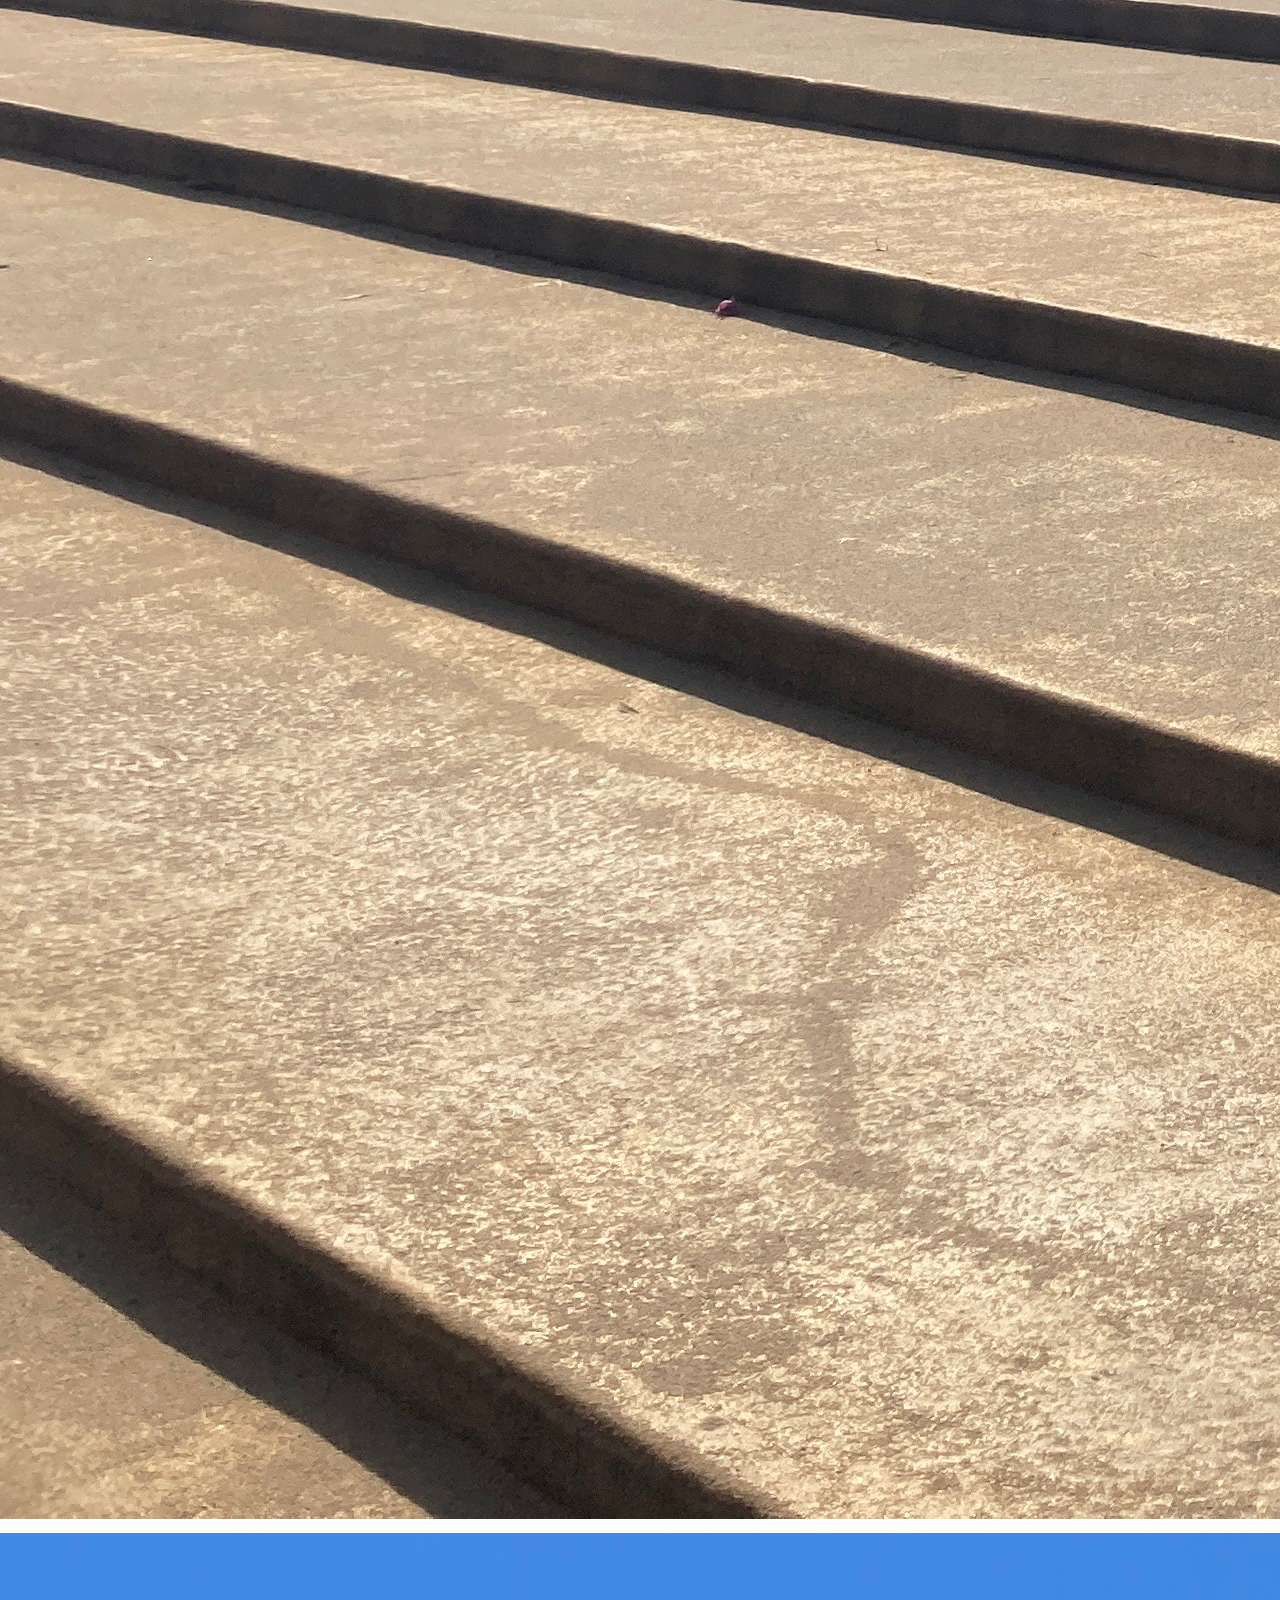
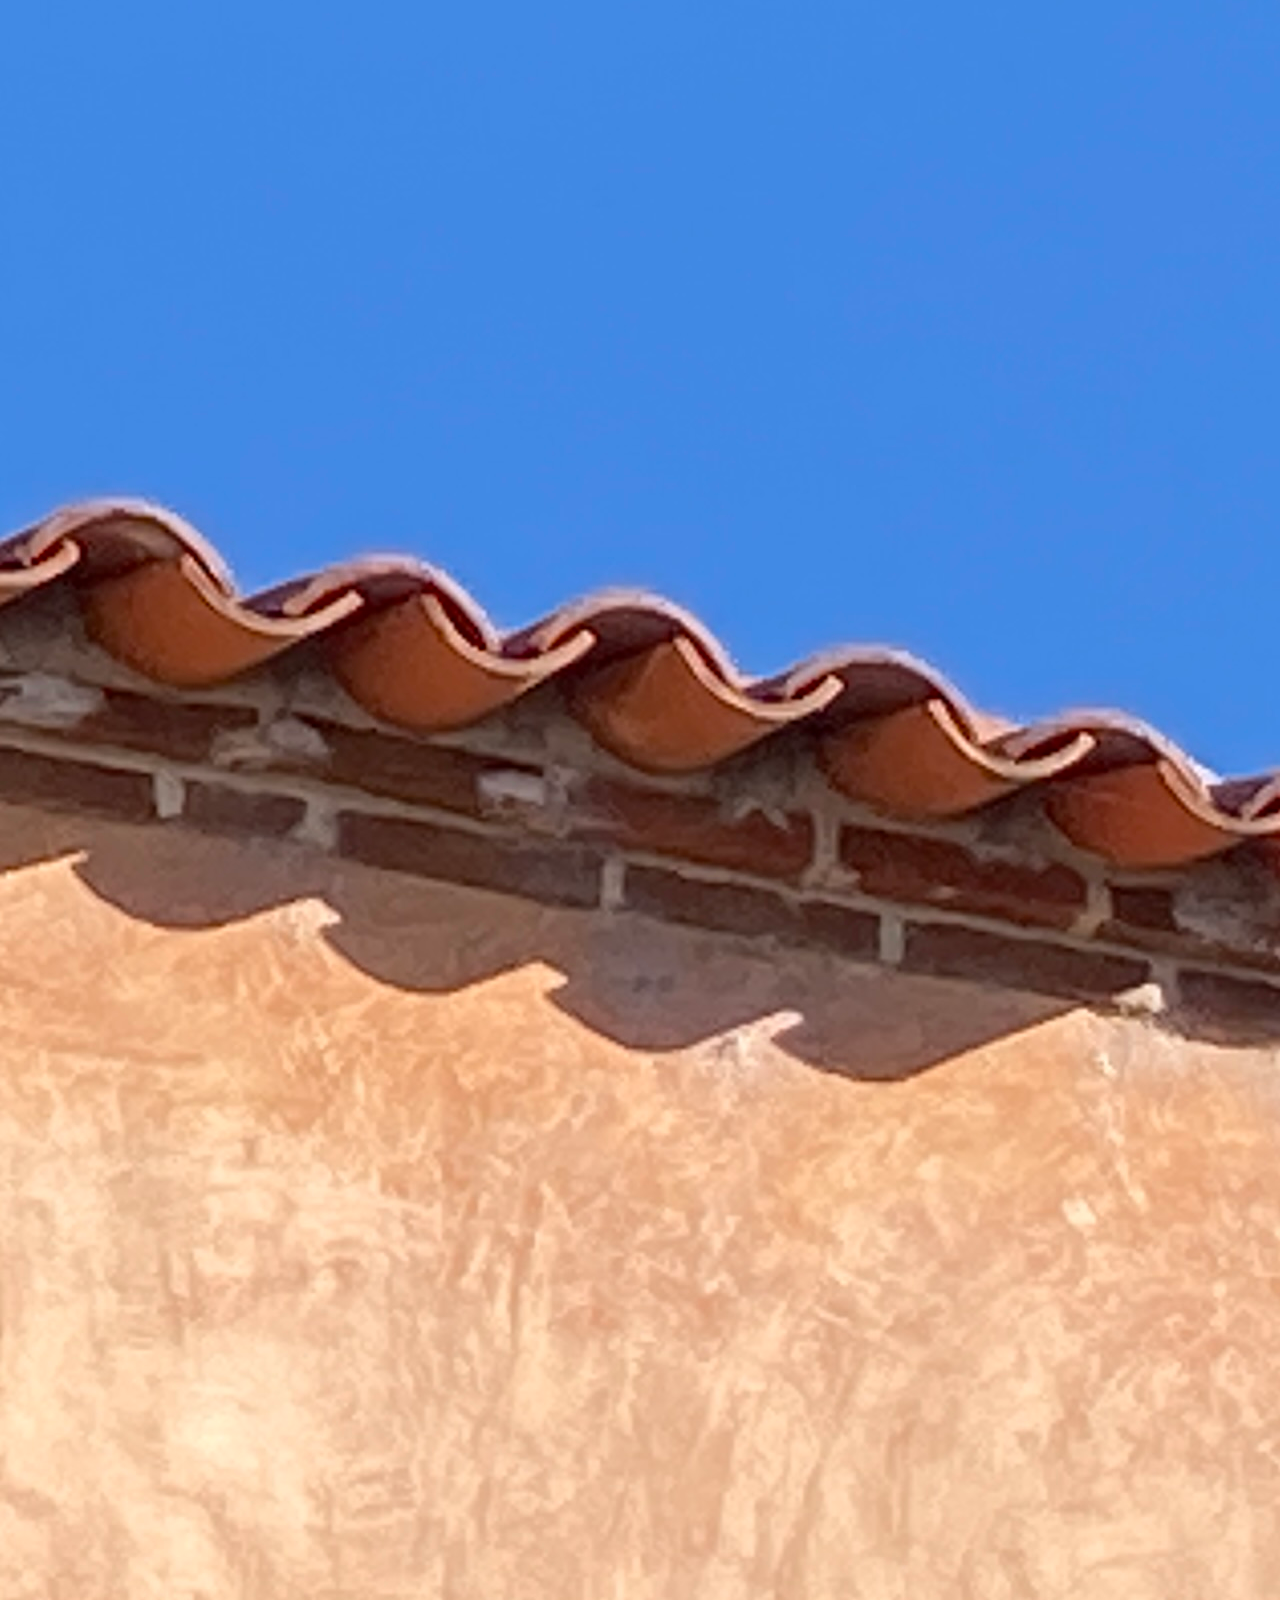
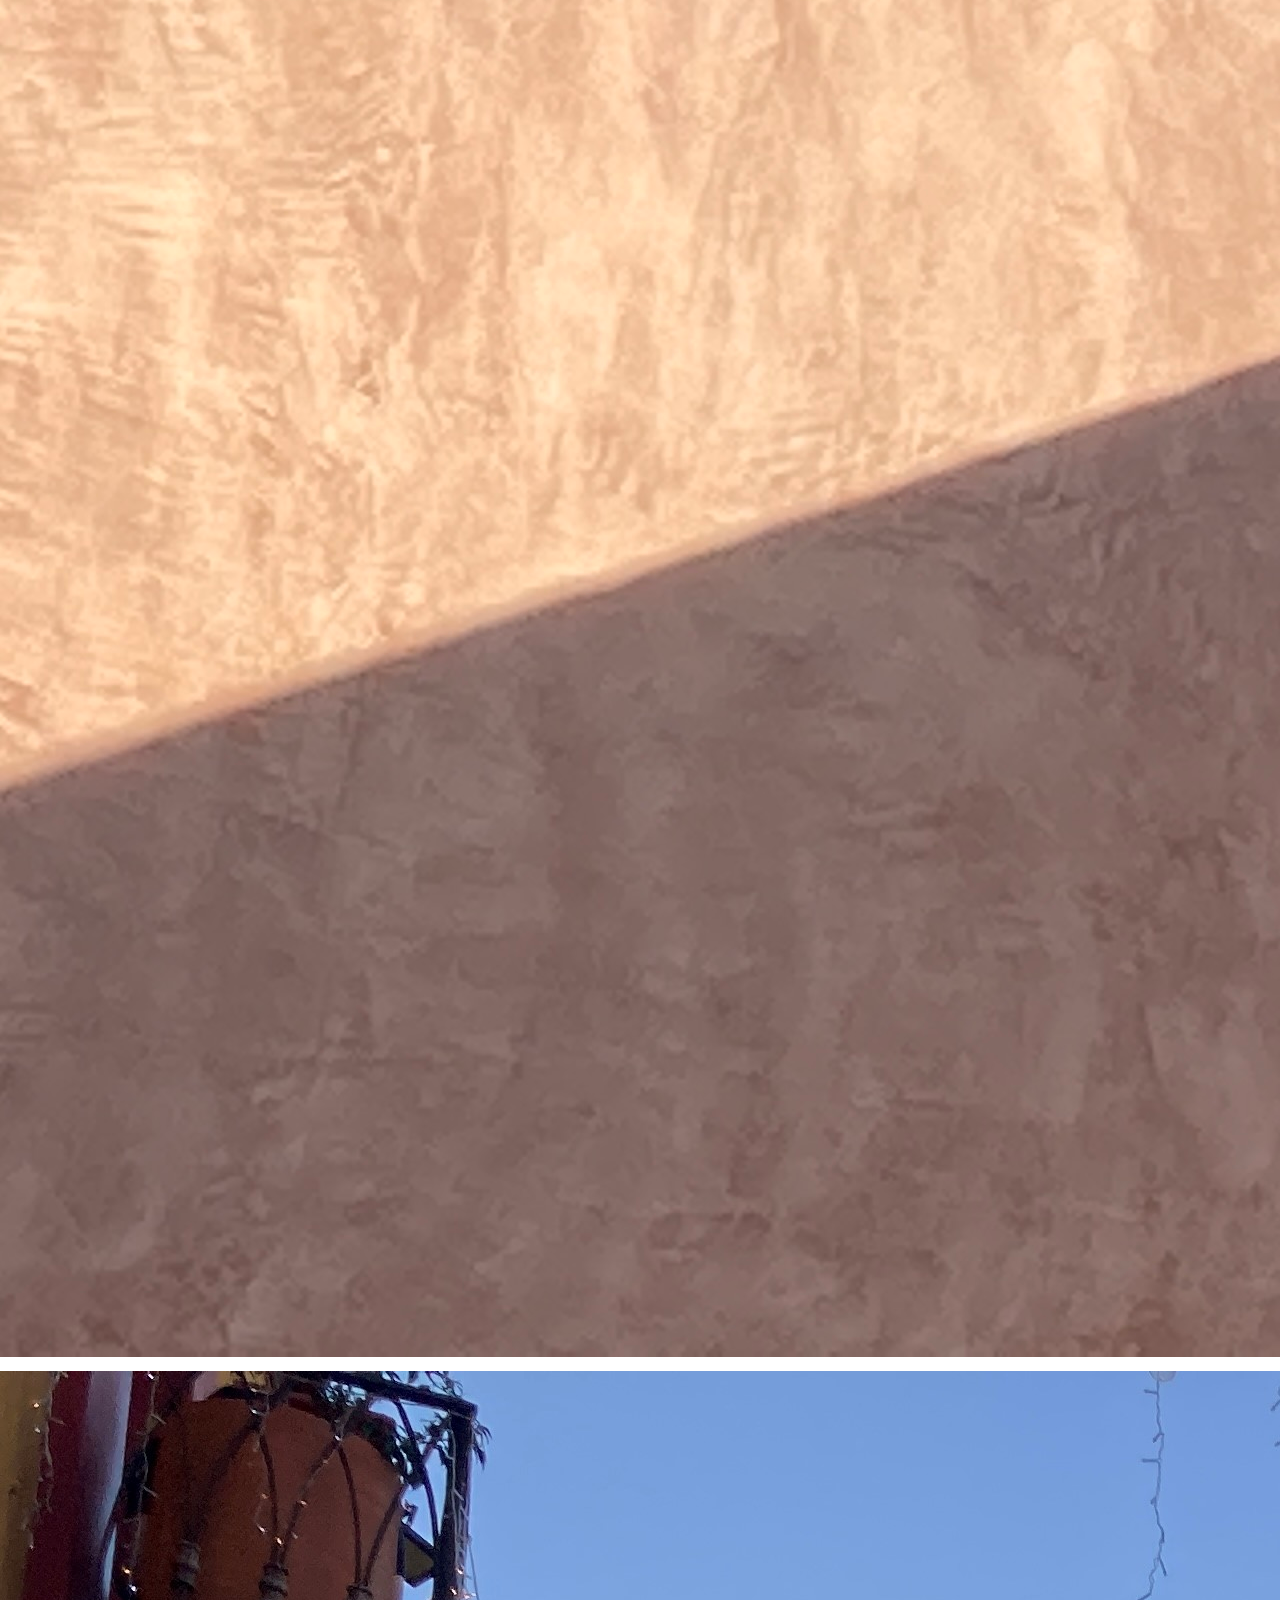
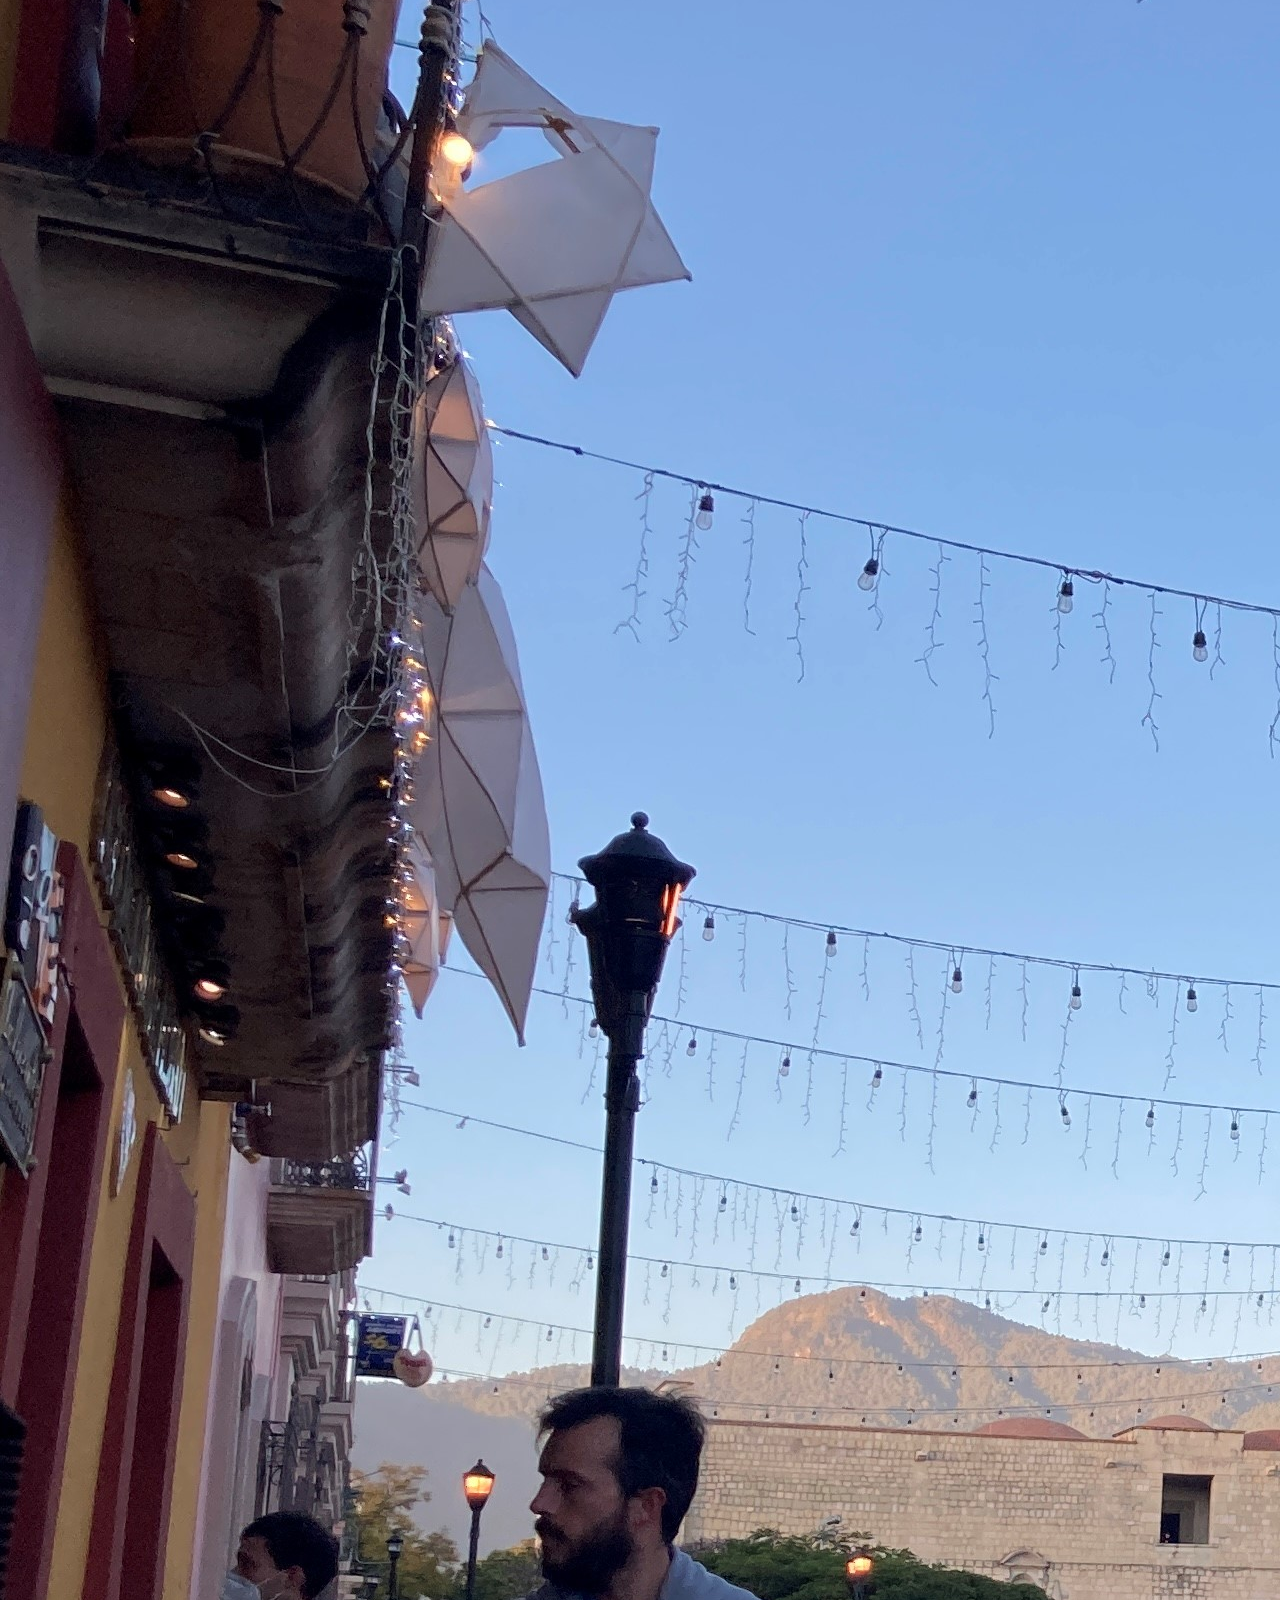
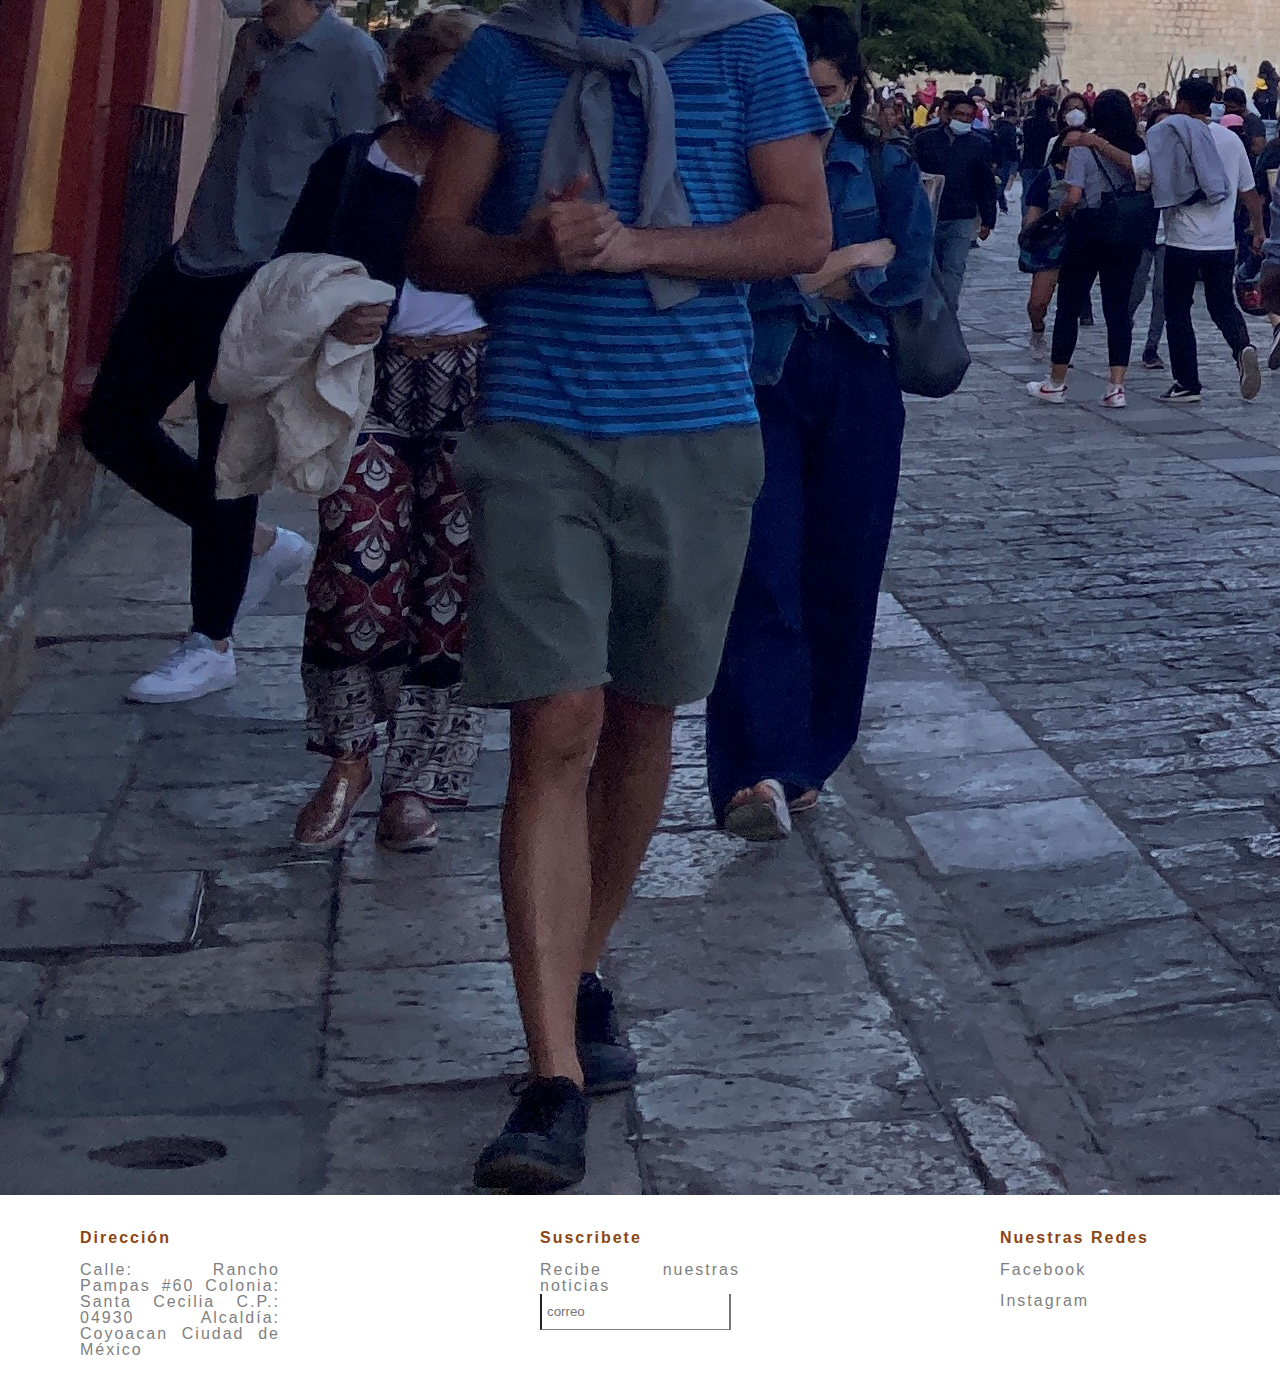
==== commit 758593d9: "correcionHeaderMediaQuerys" ====
--- a/index.html
+++ b/index.html
@@ -26,7 +26,7 @@
             </div>    
             <div>
               <ul class="header__menuPrincipal">
-                    <li   id="nosotro"> <a href="./paginas/nosotros.html" class="menu header" >
+                    <li  > <a href="./paginas/nosotros.html" class="menu header" >
                         Nosotros
                         </a>
                     </li>
@@ -52,7 +52,7 @@
                 </ul>
                 <div>
                     <div class="btn-group">
-                        <button type="button" class="btn btn-secondary dropdown-toggle" data-bs-toggle="dropdown" data-bs-display="static" aria-expanded="false">
+                        <button type="button" class="btn btn-outline-dark dropdown-toggle" data-bs-toggle="dropdown" data-bs-display="static" aria-expanded="false">
                           menu
                         </button>
                         <ul class="dropdown-menu dropdown-menu-end dropdown-menu-lg-start">
@@ -63,9 +63,6 @@
                         </ul>
                       </div>
                 </div>
-
-
-
             </div>
 
     </div>
--- a/estilos/main.css
+++ b/estilos/main.css
@@ -211,14 +211,14 @@
           flex-direction: row;
   -ms-flex-line-pack: distribute;
       align-content: space-around;
-  padding: 10px 0px 200px;
+  padding: 10px 10px 200px;
 }
 
 .servicios__especialidades {
   display: inline-block;
   width: 250px;
   text-align: justify;
-  padding: 10px 0px 15px;
+  padding: 10px 10px 15px;
 }
 
 .servicios__encabezados {
@@ -226,6 +226,25 @@
   color: saddlebrown;
   padding: 15px 0px;
   display: block;
+}
+
+.servicios__imagenes {
+  width: 30%;
+  margin: 1rem 1rem;
+  -webkit-transition: all 1s;
+  transition: all 1s;
+}
+
+.servicios:hover {
+  -webkit-backface-visibility: hidden;
+          backface-visibility: hidden;
+  -webkit-transform: scale(1.15, 1.15);
+          transform: scale(1.15, 1.15);
+  opacity: 1;
+}
+
+.servicios:hover span {
+  opacity: 0;
 }
 
 .footer {
@@ -256,8 +275,8 @@
   color: #7F7F7F;
   font-family: Arial, Helvetica, sans-serif;
   letter-spacing: 2px;
-  line-height: 15px;
-  font-size: 10px;
+  line-height: 1rem;
+  font-size: 1rem;
 }
 
 .footer__parrafos__padding {
@@ -268,7 +287,7 @@
   display: block;
   font-family: sans-serif;
   color: saddlebrown;
-  font-size: 15px;
+  font-size: 1rem;
   letter-spacing: 2px;
 }
 
@@ -291,7 +310,7 @@
   -webkit-box-align: center;
       -ms-flex-align: center;
           align-items: center;
-  padding: 20px 0px 20px;
+  padding: 40px 0px 20px;
   color: #424242;
   font-family: sans-serif;
   line-height: 50px;
@@ -300,7 +319,7 @@
 
 .contenedor__presentacion__parrafo {
   display: block;
-  width: 40vw;
+  width: 30vw;
   text-align: justify;
 }
 
@@ -308,7 +327,7 @@
   display: -webkit-box;
   display: -ms-flexbox;
   display: flex;
-  width: 40vw;
+  width: 30vw;
   padding-bottom: 2rem;
   padding-top: 2rem;
   -webkit-animation: contenedor__presentacion__imagen 2s cubic-bezier(0.25, 0.46, 0.45, 0.94) both;
@@ -320,22 +339,8 @@
   animation: slide-top 0.5s cubic-bezier(0.25, 0.46, 0.45, 0.94) both;
 }
 
-.contenedor__grid {
-  display: -ms-grid;
-  display: grid;
-  height: 10rem;
-  -ms-grid-rows: 1fr 1fr 1fr 1fr;
-      grid-template-rows: 1fr 1fr 1fr 1fr;
-  -ms-grid-columns: 1fr 1fr 1fr;
-      grid-template-columns: 1fr 1fr 1fr;
-      grid-template-areas: "entrada1 entrada2 entrada2"- "entrada1 entrada3 entrada4"- "entrada5 entrada6 entrada4";
-}
-
 .contenedor__entrada1 {
   -ms-grid-row: 1;
-  -ms-grid-row-span: 2;
   -ms-grid-column: 1;
   grid-area: entrada1;
   border: solid black 1px;
@@ -346,7 +351,6 @@
 .contenedor__entrada2 {
   -ms-grid-row: 1;
   -ms-grid-column: 2;
-  -ms-grid-column-span: 2;
   grid-area: entrada2;
   border: solid black 1px;
   padding: 1rem;
@@ -354,8 +358,8 @@
 }
 
 .contenedor__entrada3 {
-  -ms-grid-row: 2;
-  -ms-grid-column: 2;
+  -ms-grid-row: 1;
+  -ms-grid-column: 3;
   grid-area: entrada3;
   border: solid black 1px;
   padding: 1rem;
@@ -364,8 +368,7 @@
 
 .contenedor__entrada4 {
   -ms-grid-row: 2;
-  -ms-grid-row-span: 2;
-  -ms-grid-column: 3;
+  -ms-grid-column: 1;
   grid-area: entrada4;
   border: solid black 1px;
   padding: 1rem;
@@ -373,8 +376,8 @@
 }
 
 .contenedor__entrada5 {
-  -ms-grid-row: 3;
-  -ms-grid-column: 1;
+  -ms-grid-row: 2;
+  -ms-grid-column: 2;
   grid-area: entrada5;
   border: solid black 1px;
   padding: 1rem;
@@ -382,8 +385,8 @@
 }
 
 .contenedor__entrada6 {
-  -ms-grid-row: 3;
-  -ms-grid-column: 2;
+  -ms-grid-row: 2;
+  -ms-grid-column: 3;
   grid-area: entrada6;
   border: solid black 1px;
   padding: 1rem;
@@ -393,13 +396,12 @@
 .entradasBlog {
   display: -ms-grid;
   display: grid;
-  -ms-grid-rows: 1fr 1fr 1fr 1fr;
-      grid-template-rows: 1fr 1fr 1fr 1fr;
+  -ms-grid-rows: 1fr 1fr;
+      grid-template-rows: 1fr 1fr;
   -ms-grid-columns: 1fr 1fr 1fr;
       grid-template-columns: 1fr 1fr 1fr;
-      grid-template-areas: "entrada1 entrada2 entrada2"- "entrada1 entrada3 entrada4"- "entrada5 entrada6 entrada4";
+      grid-template-areas: "entrada1 entrada2 entrada3"+ "entrada4 entrada5 entrada6";
 }
 
 .container {
@@ -622,6 +624,24 @@
   .btn-group, .dropstart {
     display: block;
   }
+  .entradasBlog {
+    display: -ms-grid;
+    display: grid;
+    -ms-grid-rows: 1fr 1fr 1fr 1fr 1fr 1fr;
+        grid-template-rows: 1fr 1fr 1fr 1fr 1fr 1fr;
+    -ms-grid-columns: 1fr;
+        grid-template-columns: 1fr;
+        grid-template-areas: "entrada1"+ "entrada2"+ "entrada3"+ "entrada4"+ "entrada5"+ "entrada6";
+  }
+  .servicios__imagenes {
+    width: 100%;
+    margin: 1rem 0rem;
+  }
 }
 
 @-webkit-keyframes shimmy {
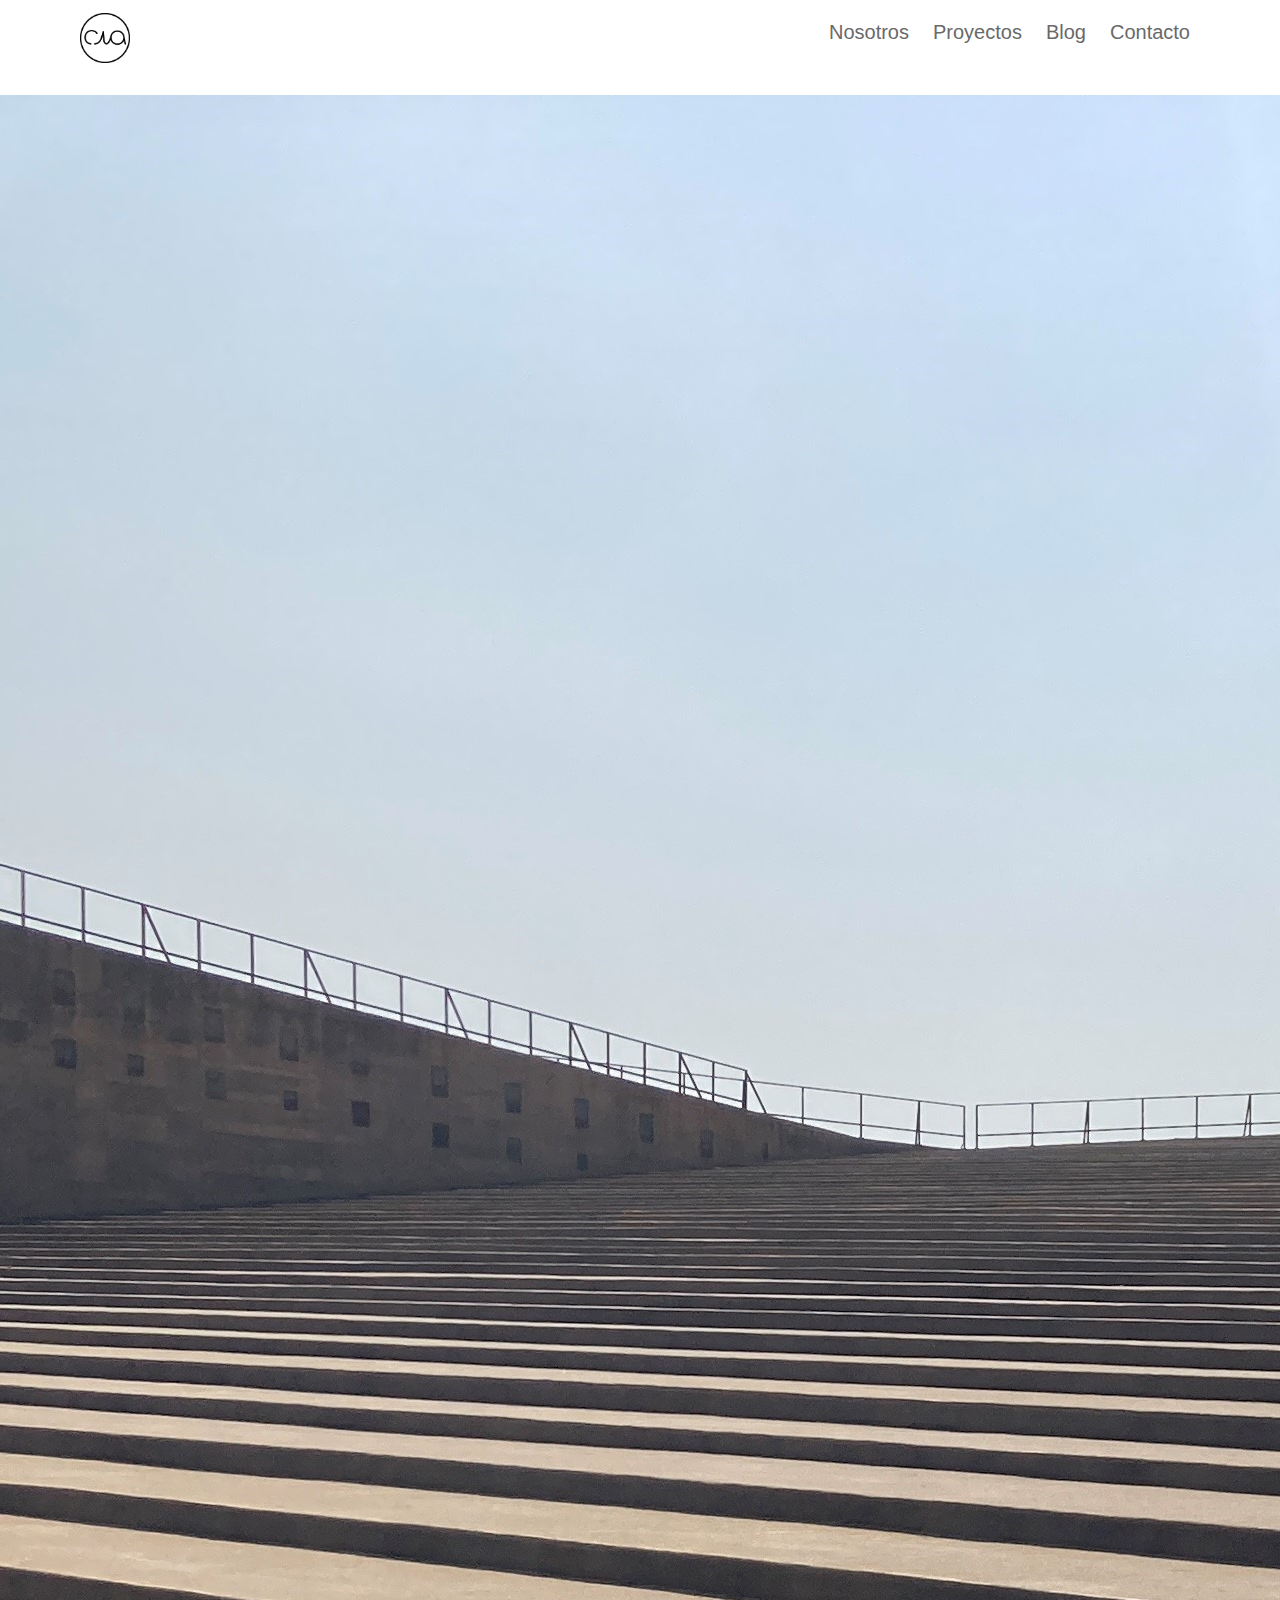
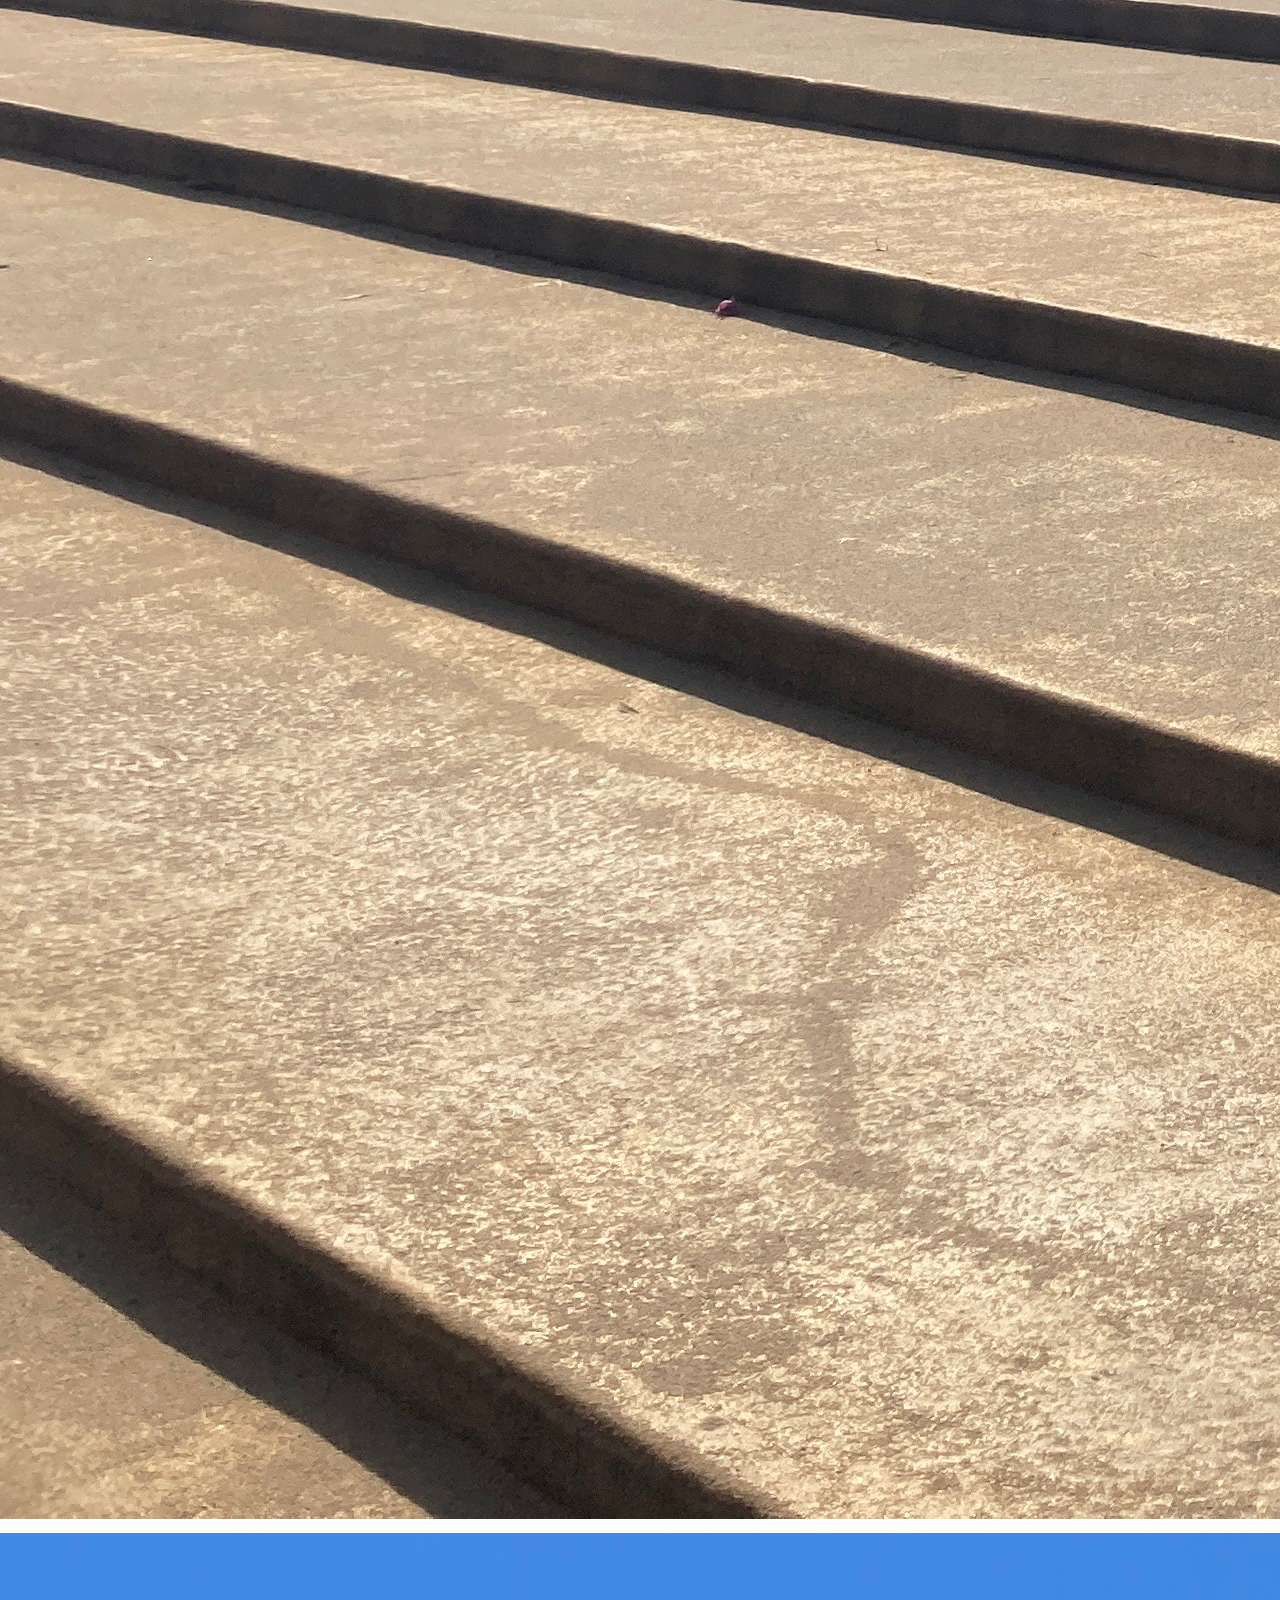
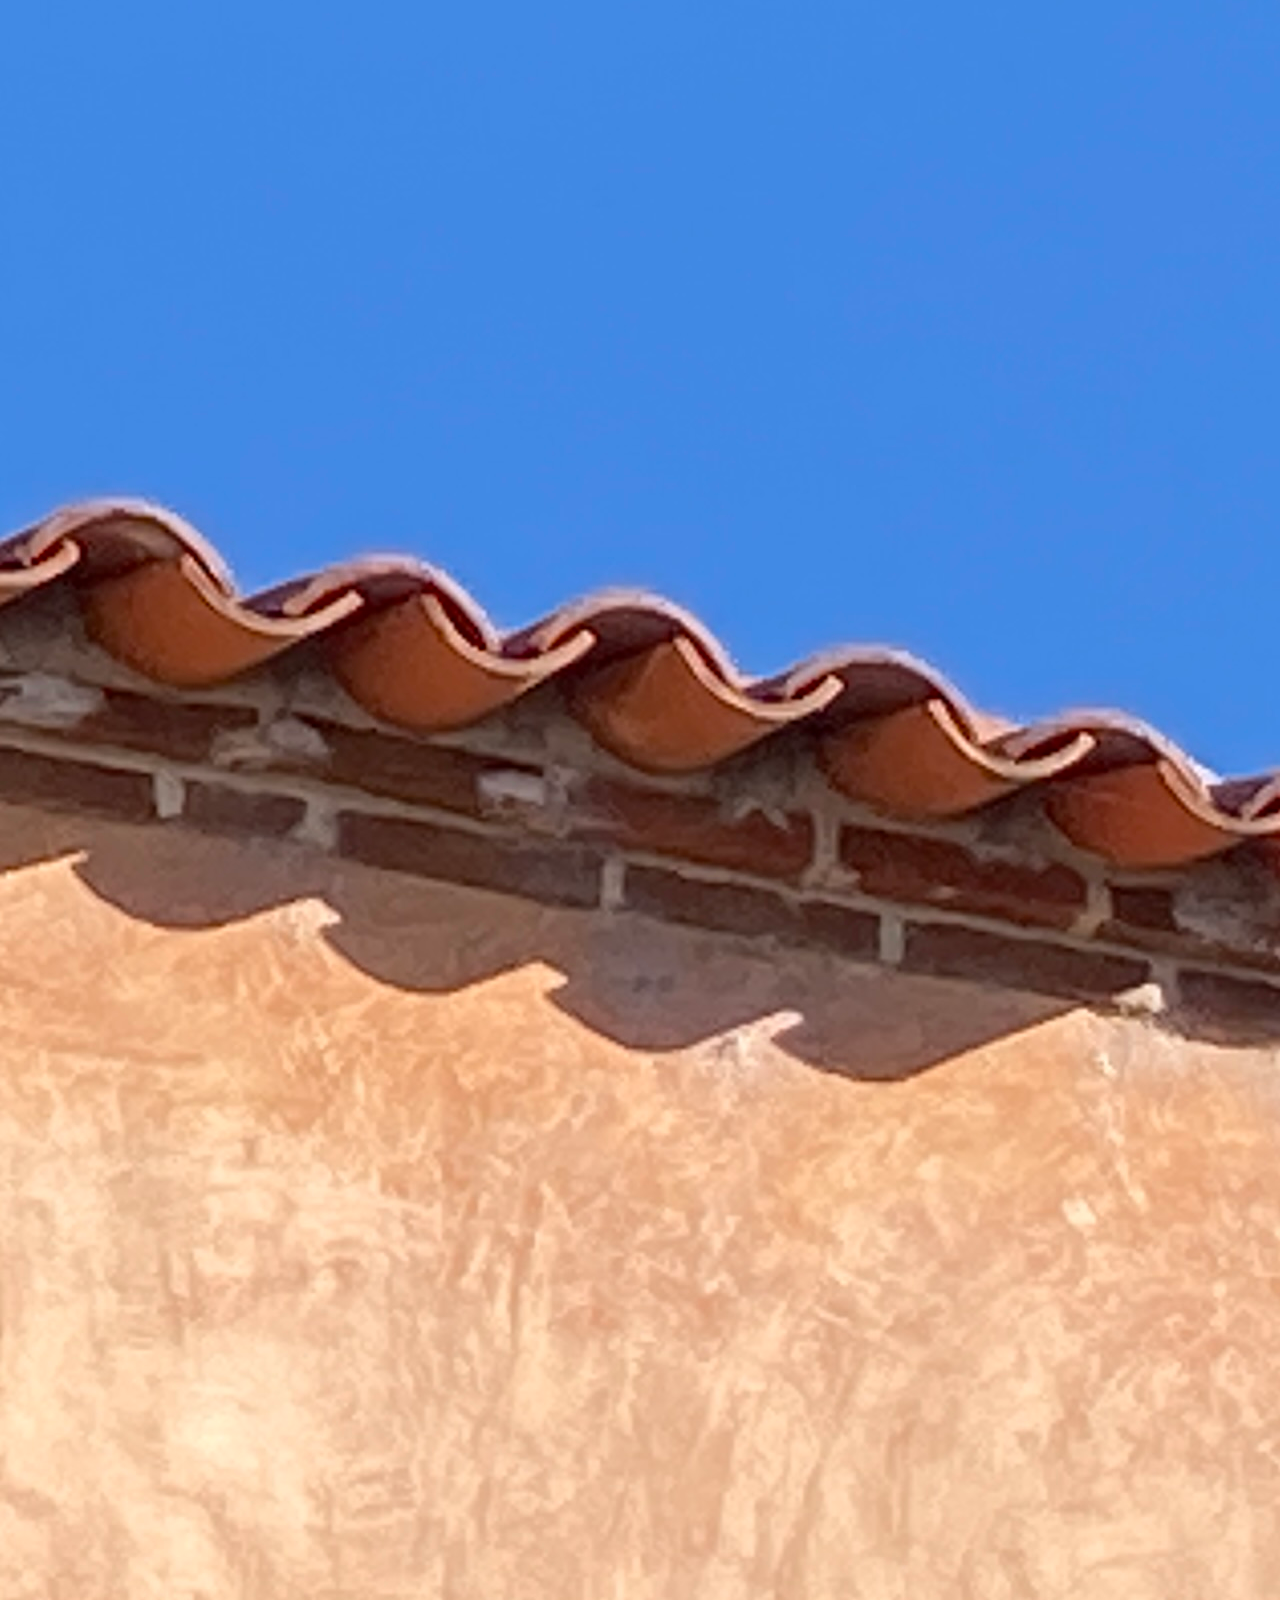
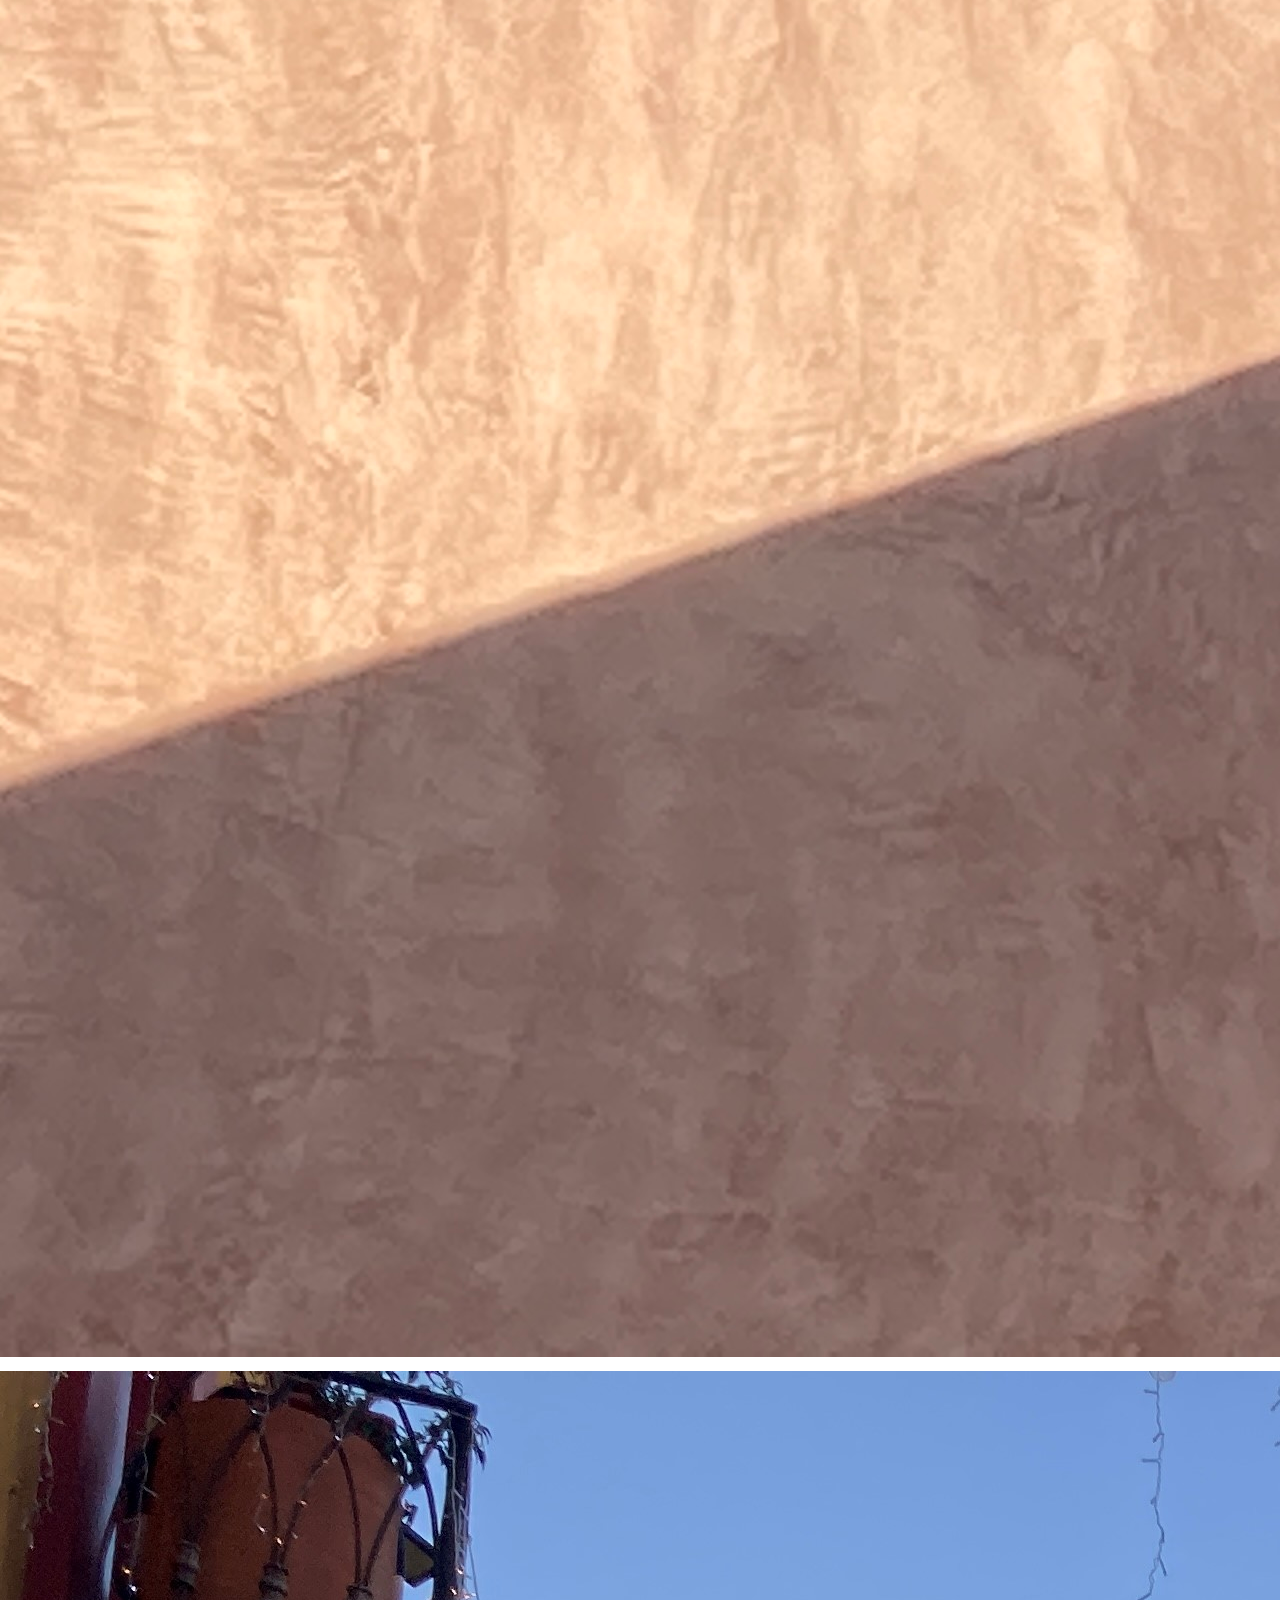
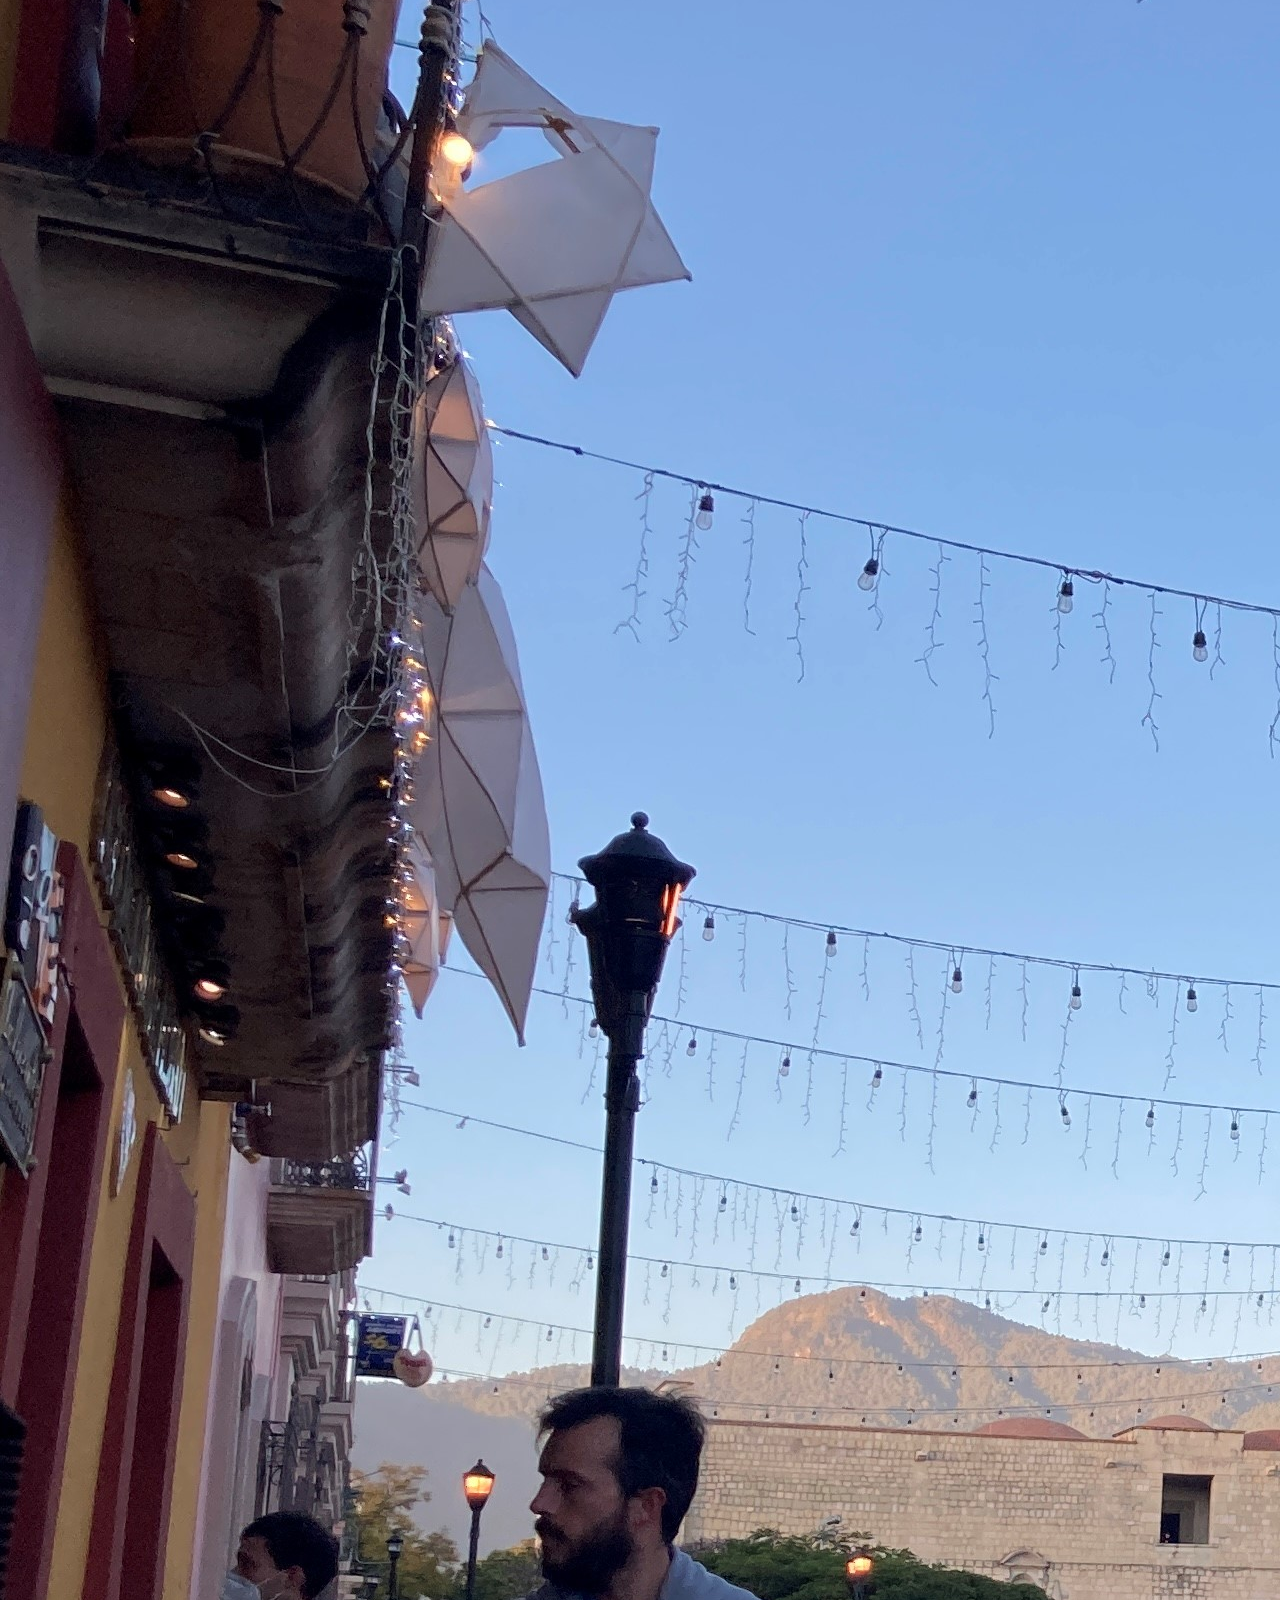
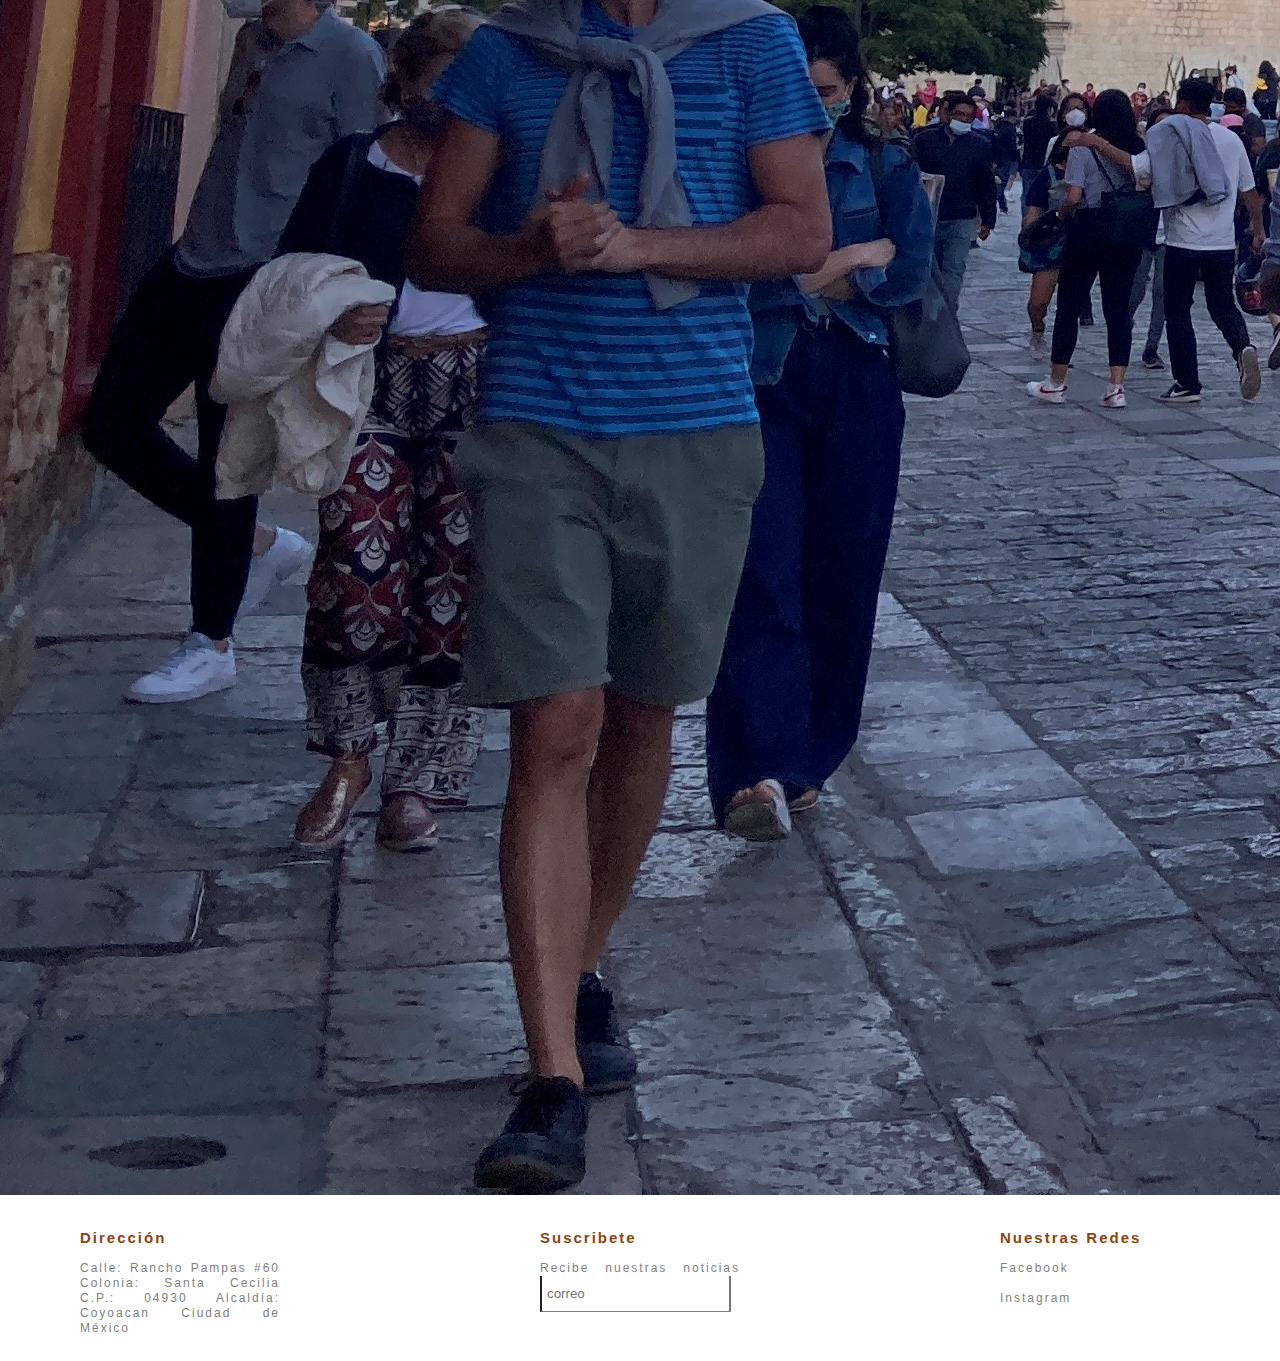
==== commit 842ef53d: "remplazoDeFotoEnNosotros" ====
--- a/index.html
+++ b/index.html
@@ -26,7 +26,7 @@
             </div>    
             <div>
               <ul class="header__menuPrincipal">
-                    <li  > <a href="./paginas/nosotros.html" class="menu header" >
+                    <li   id="nosotro"> <a href="./paginas/nosotros.html" class="menu header" >
                         Nosotros
                         </a>
                     </li>
@@ -63,10 +63,13 @@
                         </ul>
                       </div>
                 </div>
+
+
+
             </div>
 
     </div>
-    <main class="main__caroussel_z-index" id="carousel">
+    <main class="main__caroussel_z-index container-fluid" id="carousel">
             <div class="row">
         <div id="carouselExampleSlidesOnly" class="carousel slide" data-bs-ride="carousel">
             <div class="carousel-inner">
--- a/estilos/main.css
+++ b/estilos/main.css
@@ -231,20 +231,6 @@
 .servicios__imagenes {
   width: 30%;
   margin: 1rem 1rem;
-  -webkit-transition: all 1s;
-  transition: all 1s;
-}
-
-.servicios:hover {
-  -webkit-backface-visibility: hidden;
-          backface-visibility: hidden;
-  -webkit-transform: scale(1.15, 1.15);
-          transform: scale(1.15, 1.15);
-  opacity: 1;
-}
-
-.servicios:hover span {
-  opacity: 0;
 }
 
 .footer {
@@ -275,8 +261,8 @@
   color: #7F7F7F;
   font-family: Arial, Helvetica, sans-serif;
   letter-spacing: 2px;
-  line-height: 1rem;
-  font-size: 1rem;
+  line-height: 15px;
+  font-size: 12px;
 }
 
 .footer__parrafos__padding {
@@ -287,7 +273,7 @@
   display: block;
   font-family: sans-serif;
   color: saddlebrown;
-  font-size: 1rem;
+  font-size: 15px;
   letter-spacing: 2px;
 }
 
@@ -310,7 +296,7 @@
   -webkit-box-align: center;
       -ms-flex-align: center;
           align-items: center;
-  padding: 40px 0px 20px;
+  padding: 20px 0px 20px;
   color: #424242;
   font-family: sans-serif;
   line-height: 50px;
@@ -319,7 +305,7 @@
 
 .contenedor__presentacion__parrafo {
   display: block;
-  width: 30vw;
+  width: 40vw;
   text-align: justify;
 }
 
@@ -337,6 +323,19 @@
 .slide-top {
   -webkit-animation: slide-top 0.5s cubic-bezier(0.25, 0.46, 0.45, 0.94) both;
   animation: slide-top 0.5s cubic-bezier(0.25, 0.46, 0.45, 0.94) both;
+}
+
+.contenedor__grid {
+  display: -ms-grid;
+  display: grid;
+  height: 10rem;
+  -ms-grid-rows: 1fr 1fr 1fr 1fr;
+      grid-template-rows: 1fr 1fr 1fr 1fr;
+  -ms-grid-columns: 1fr 1fr 1fr;
+      grid-template-columns: 1fr 1fr 1fr;
+      grid-template-areas: "entrada1 entrada2 entrada2"+ "entrada1 entrada3 entrada4"+ "entrada5 entrada6 entrada4";
 }
 
 .contenedor__entrada1 {
@@ -525,7 +524,24 @@
   color: #424242;
 }
 
+.dropdown-item a {
+  color: #333333;
+}
+
 /* Media Querys*/
+@media only screen and (max-width: 1000px) {
+  .contenedor__presentacion__parrafo {
+    width: 100%;
+  }
+  .contenedor__presentacion__imagen {
+    width: 100%;
+  }
+  .servicios__imagenes {
+    width: 40%;
+    margin: 1rem 0rem;
+  }
+}
+
 @media only screen and (max-width: 900px) {
   .menuPrincipal > li {
     display: block;
@@ -561,12 +577,6 @@
         -ms-flex-pack: center;
             justify-content: center;
   }
-  .contenedor__presentacion__parrafo {
-    width: 100%;
-  }
-  .contenedor__presentacion__imagen {
-    width: 100%;
-  }
 }
 
 @media only screen and (max-width: 550px) {
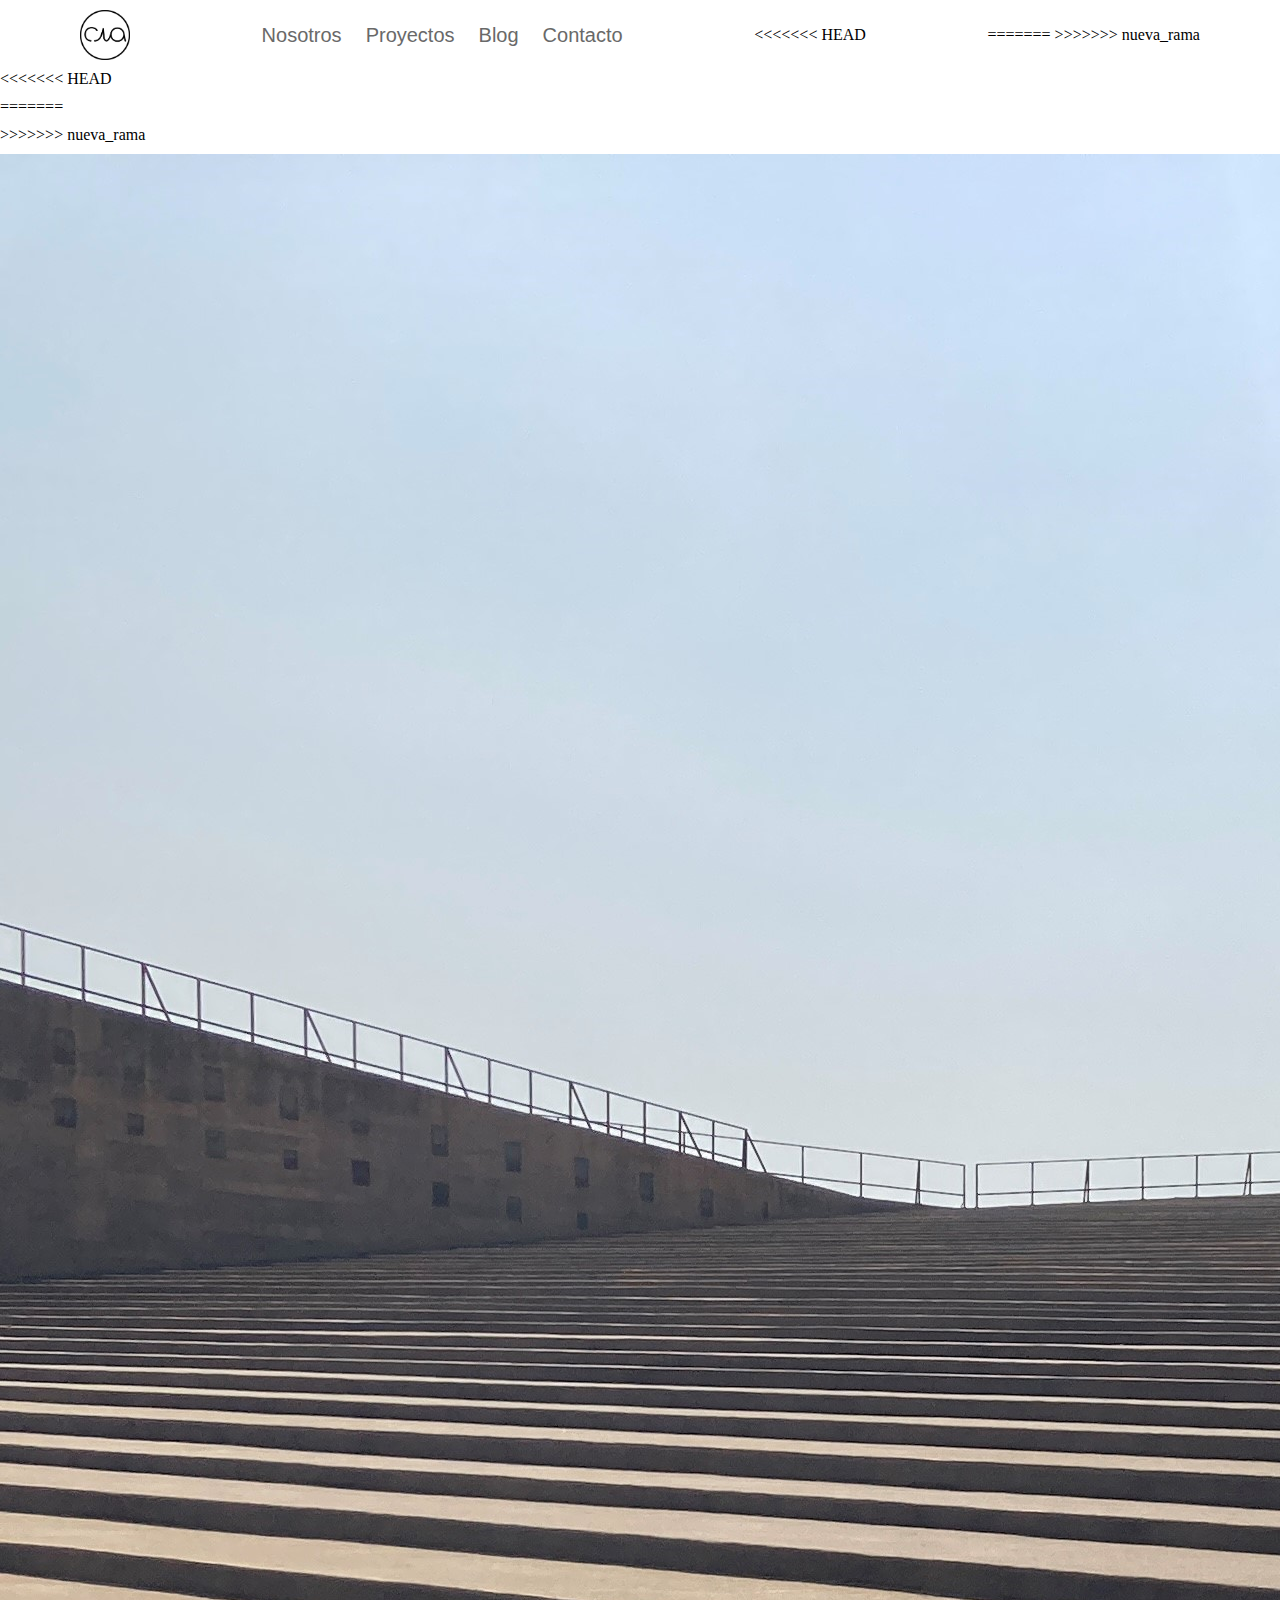
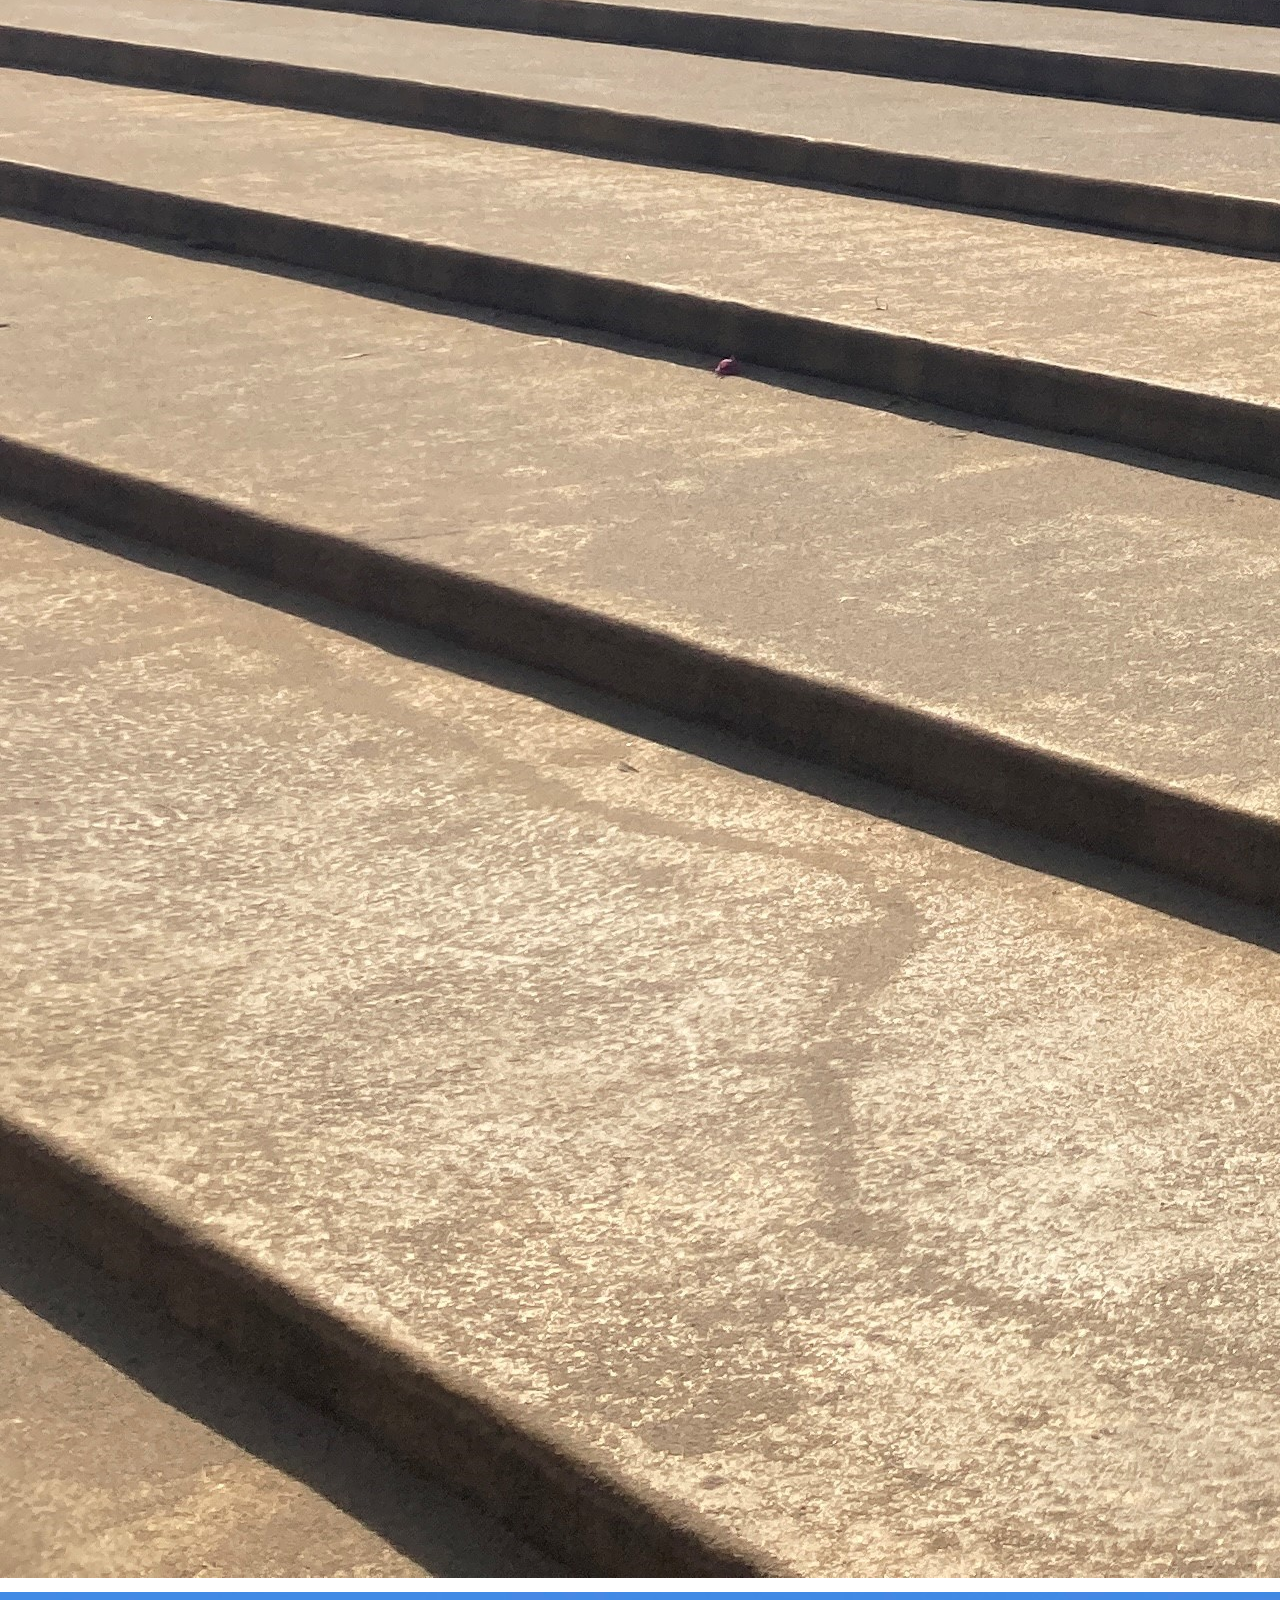
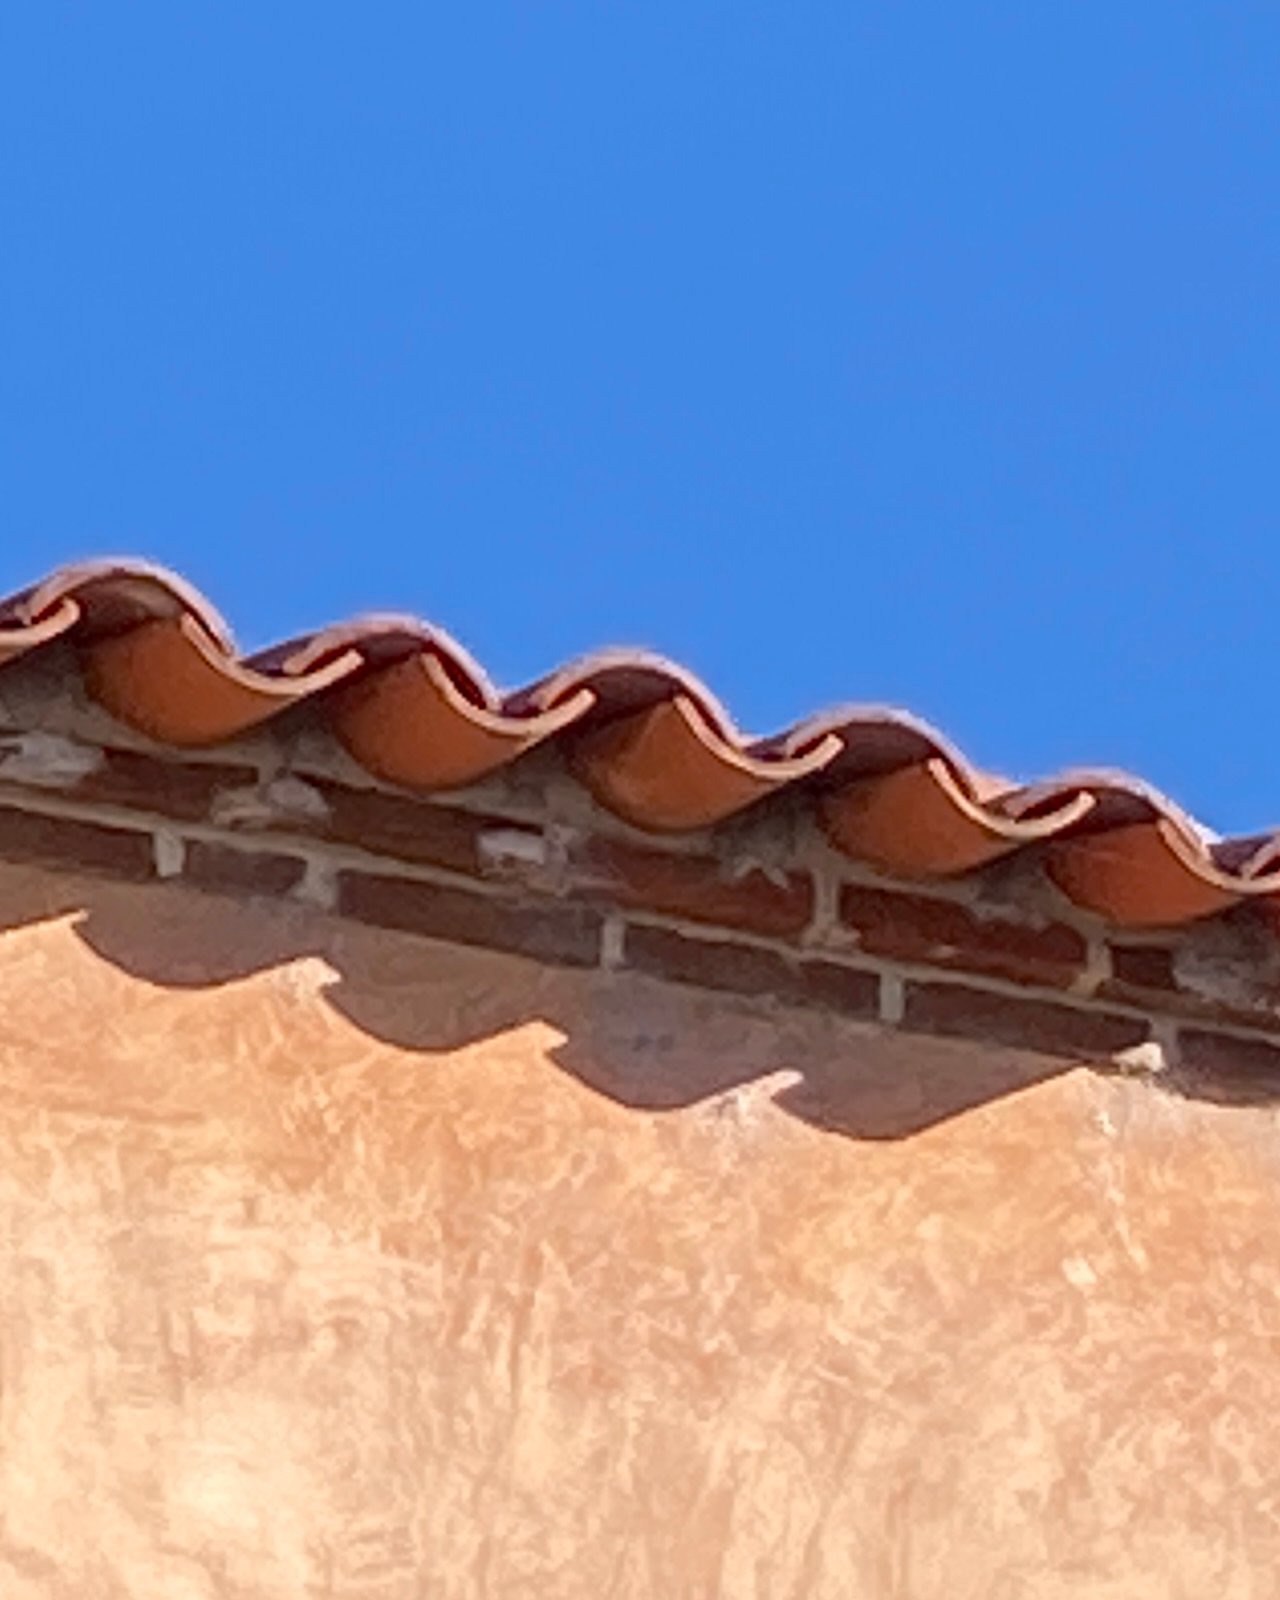
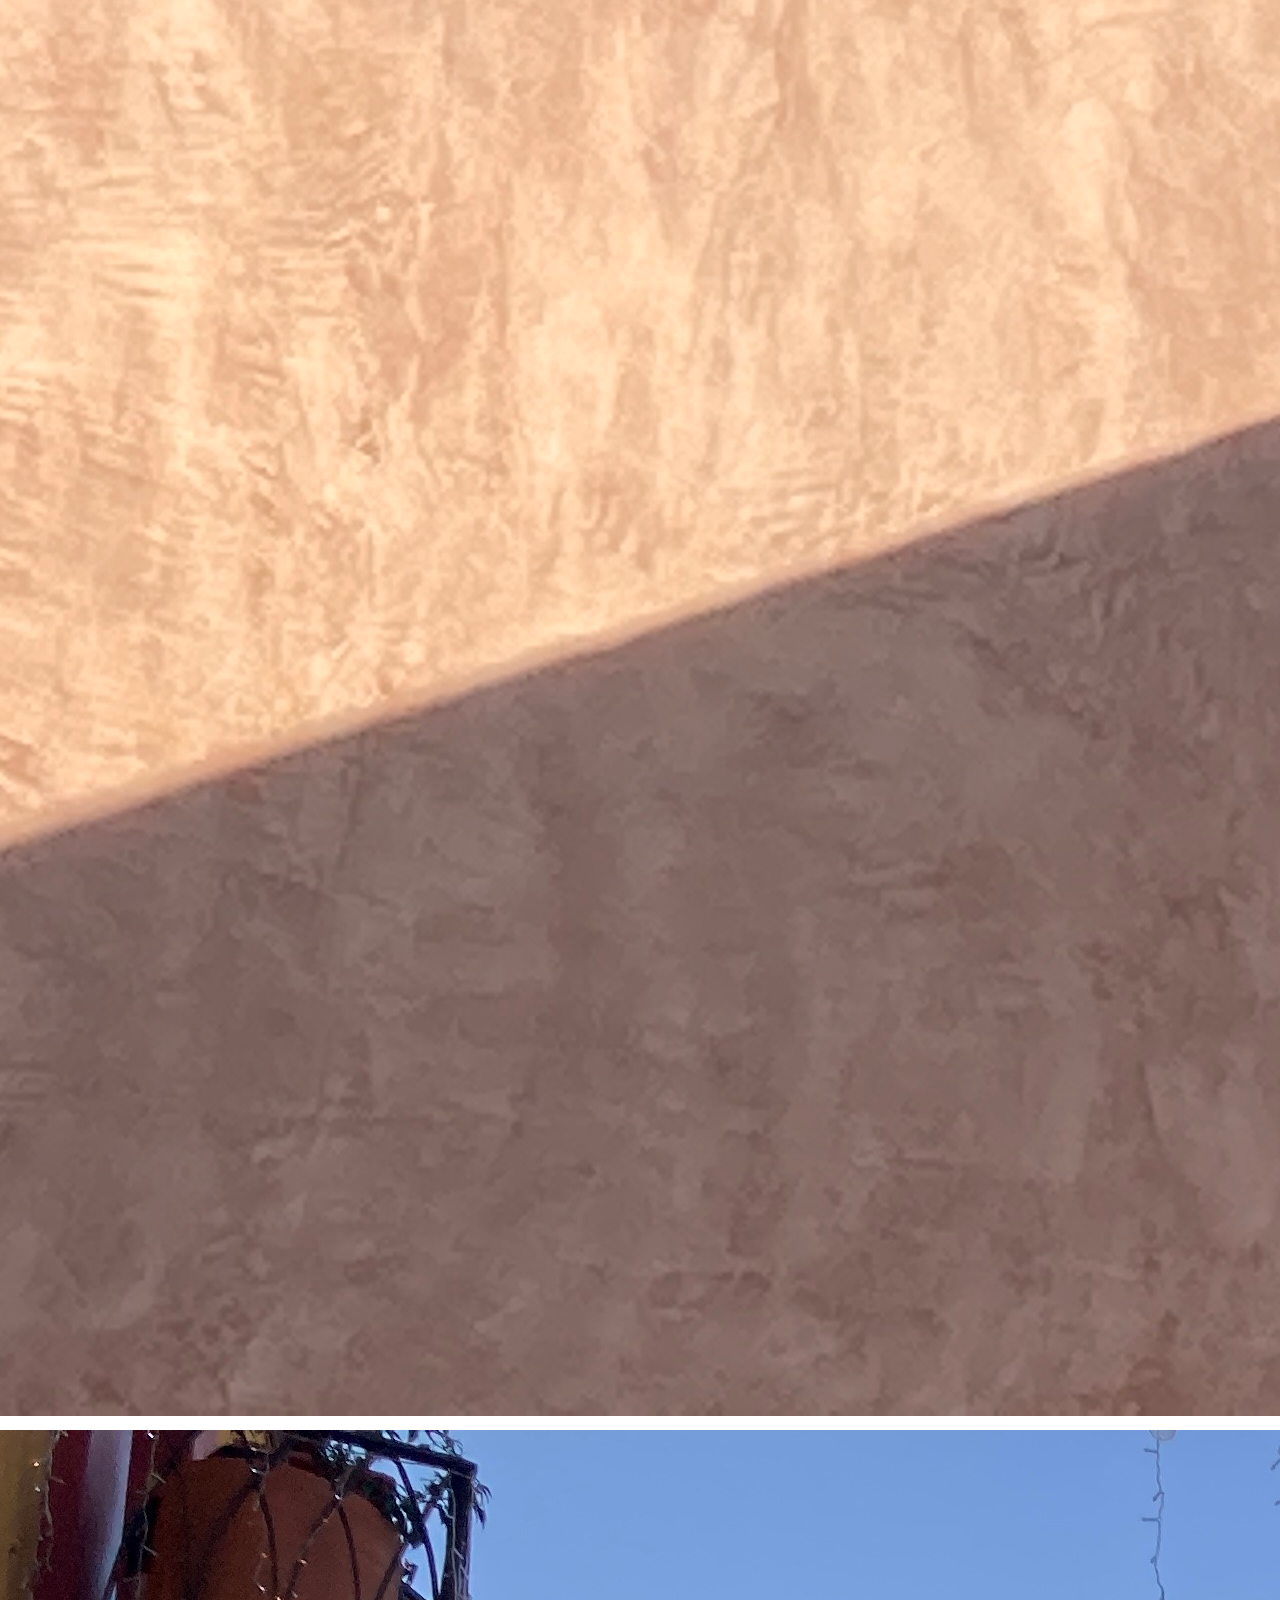
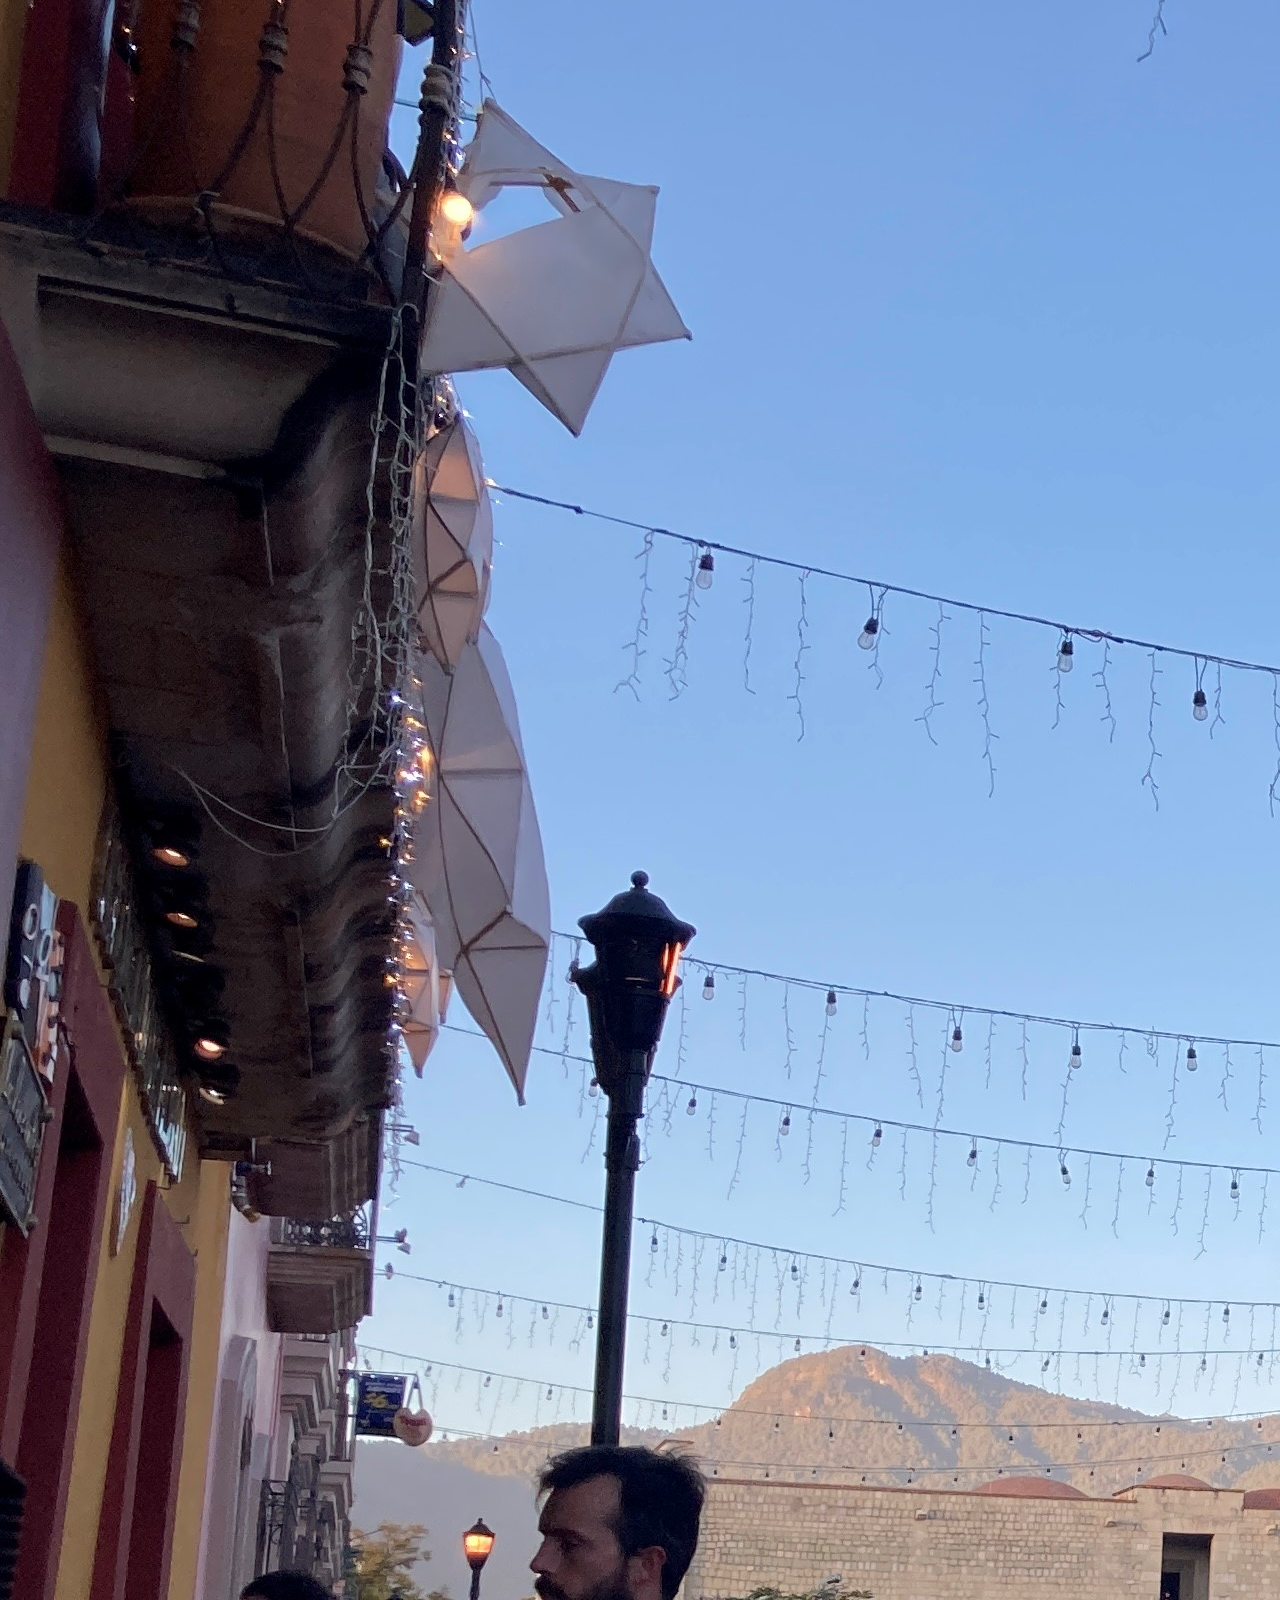
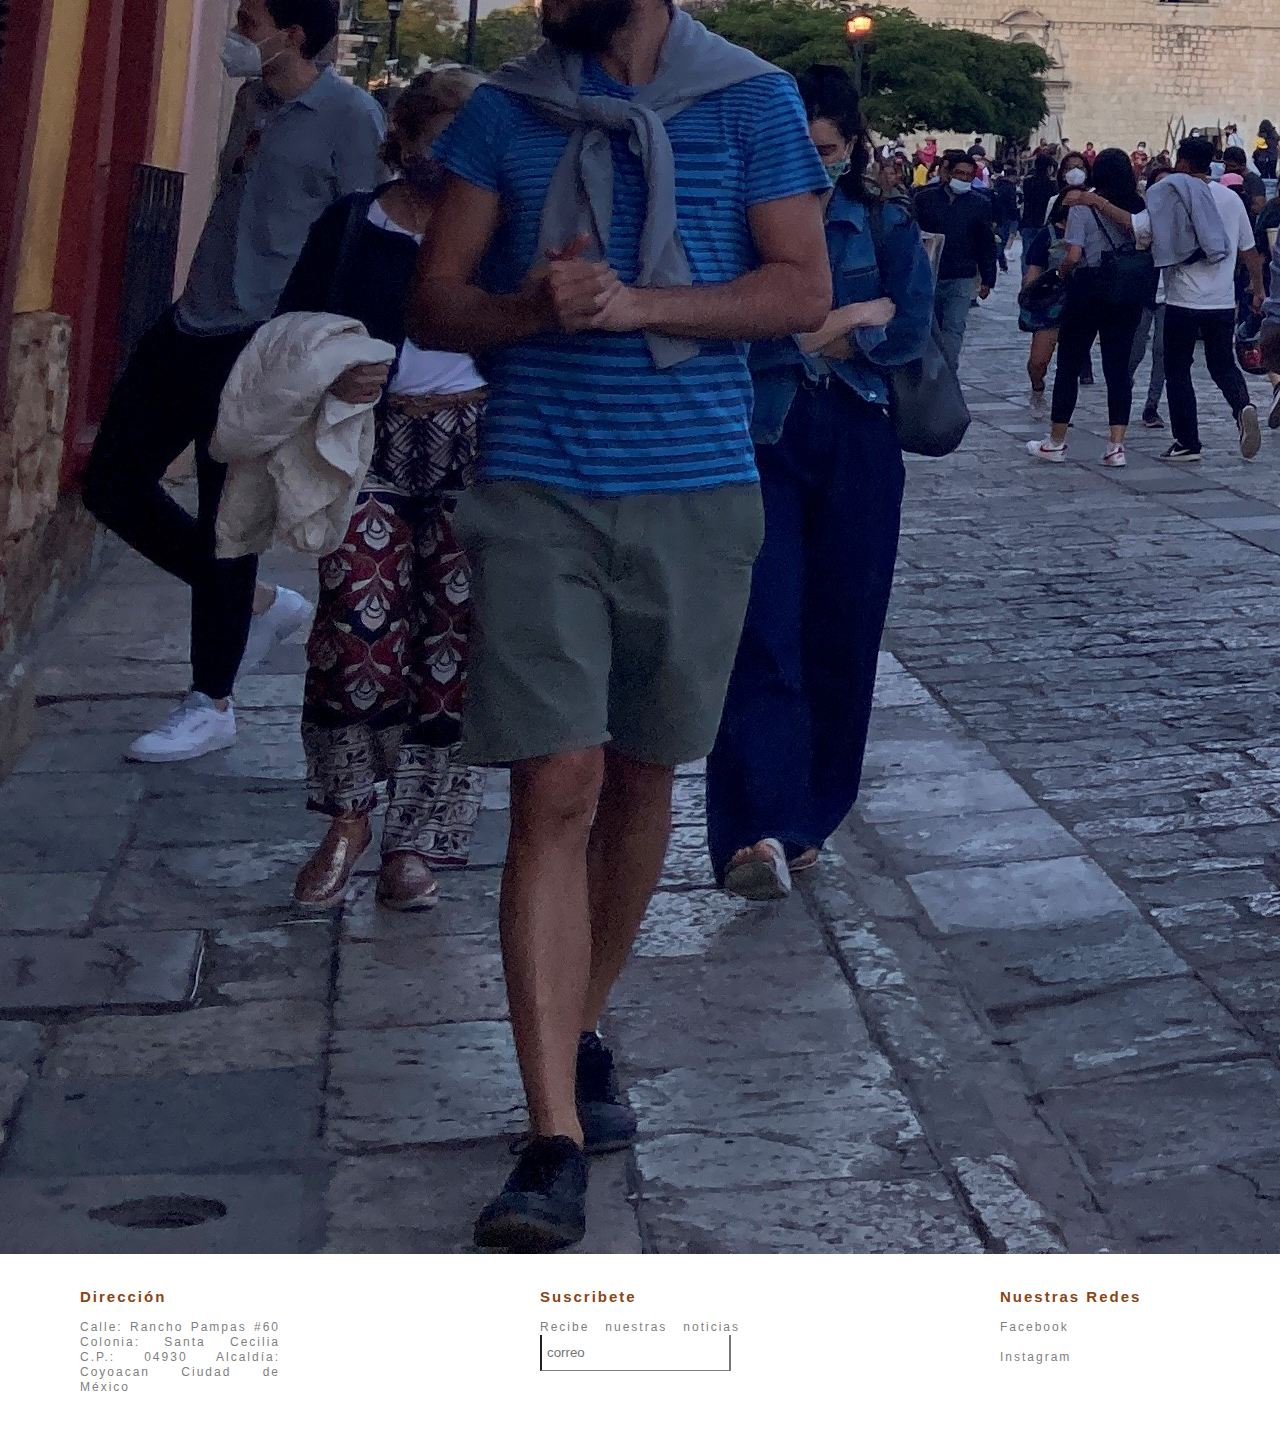
==== commit d66ee011: "ultimacorrecion" ====
--- a/index.html
+++ b/index.html
@@ -26,7 +26,7 @@
             </div>    
             <div>
               <ul class="header__menuPrincipal">
-                    <li   id="nosotro"> <a href="./paginas/nosotros.html" class="menu header" >
+                    <li  > <a href="./paginas/nosotros.html" class="menu header" >
                         Nosotros
                         </a>
                     </li>
@@ -34,12 +34,6 @@
                     <li id="proyectos"> <a href="./paginas/proyectos.html"  class="menu" >
                         Proyectos
                         </a>
-                        <ul class="subMenu">
-                            <li><a href="./paginas/proyectos.html">Remodelacion</a></li>
-                            <li><a href="./paginas/proyectos.html">Restauracion</a></li>
-                            <li><a href="./paginas/proyectos.html">Vivienda</a></li>
-                            <li><a href="./paginas/proyectos.html">Interiorismo</a></li>
-                        </ul>
                     </li>
                         <li id="blog"><a href="./paginas/blog.html"  class="menu header__menuPrincipal__li" >
                             Blog
@@ -50,6 +44,7 @@
                         </a>
                     </li>
                 </ul>
+            </div>
                 <div>
                     <div class="btn-group">
                         <button type="button" class="btn btn-outline-dark dropdown-toggle" data-bs-toggle="dropdown" data-bs-display="static" aria-expanded="false">
@@ -62,16 +57,22 @@
                           <li><button class="dropdown-item" type="button"> <a href="./paginas/contacto.html"> Contacto</a> </button></li>
                         </ul>
                       </div>
+<<<<<<< HEAD
                 </div>
-
-
-
+=======
+                
+>>>>>>> nueva_rama
             </div>
-
     </div>
+<<<<<<< HEAD
     <main class="main__caroussel_z-index container-fluid" id="carousel">
             <div class="row">
         <div id="carouselExampleSlidesOnly" class="carousel slide" data-bs-ride="carousel">
+=======
+    <main class="main__caroussel_z-index " id="carousel">
+            <div class="row container-fluid">
+        <div id="carouselExampleSlidesOnly " class="carousel slide" data-bs-ride="carousel">
+>>>>>>> nueva_rama
             <div class="carousel-inner">
               <div class="carousel-item active">
                 <img src="./assets/iCloud Photos/IMG_2385.JPG" class="d-block w-100" alt="...">
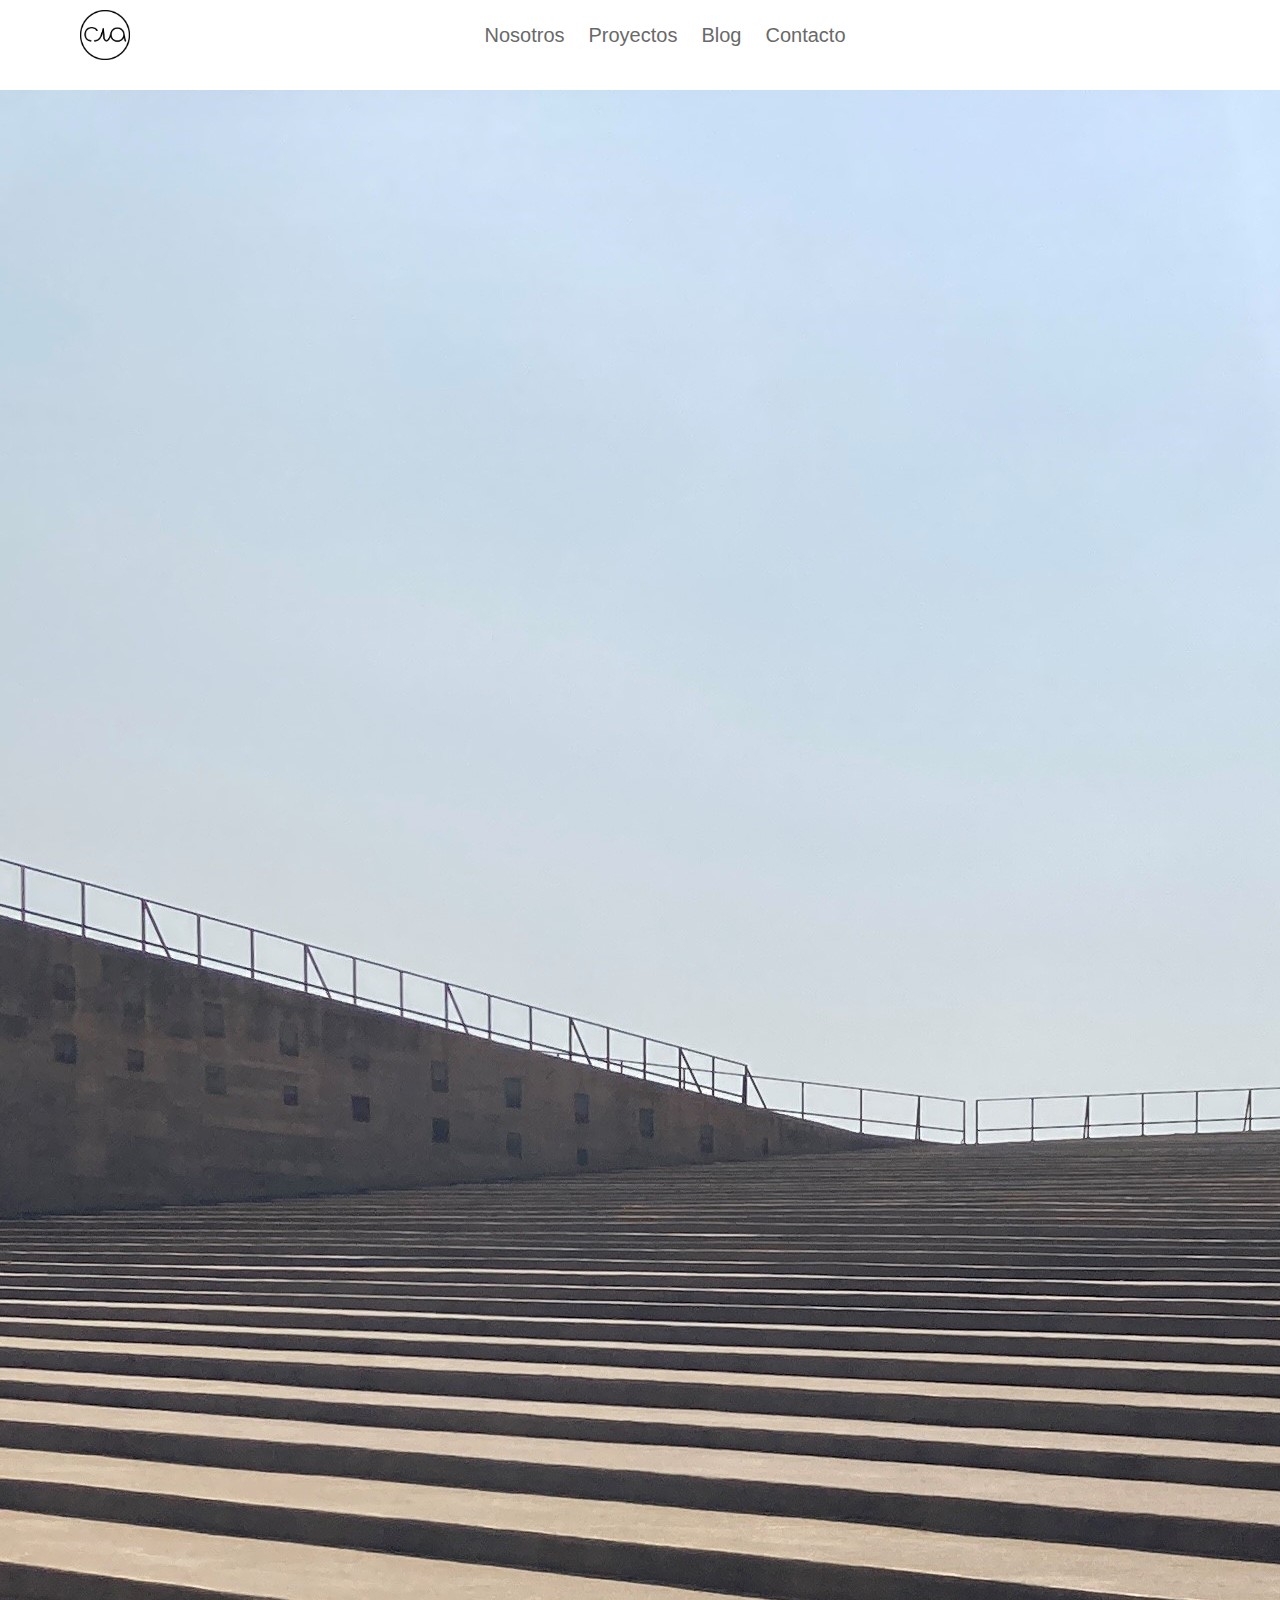
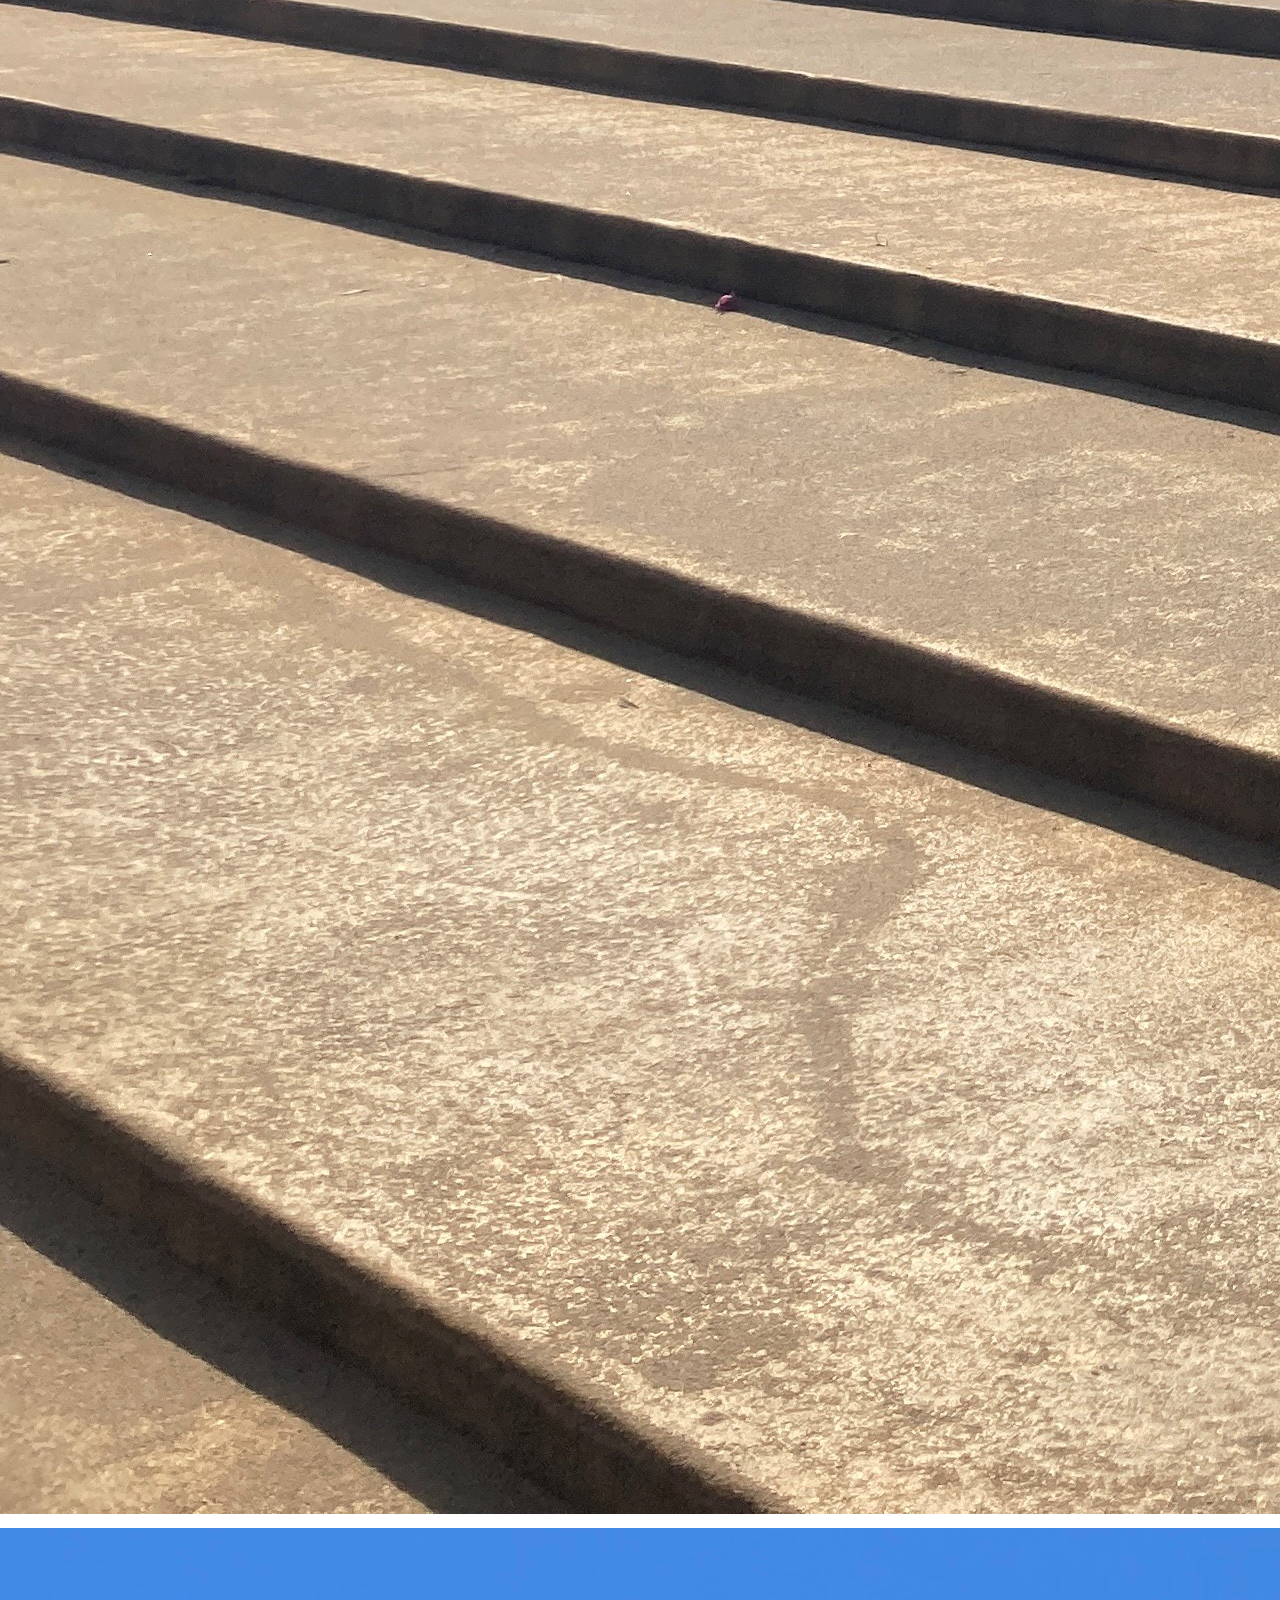
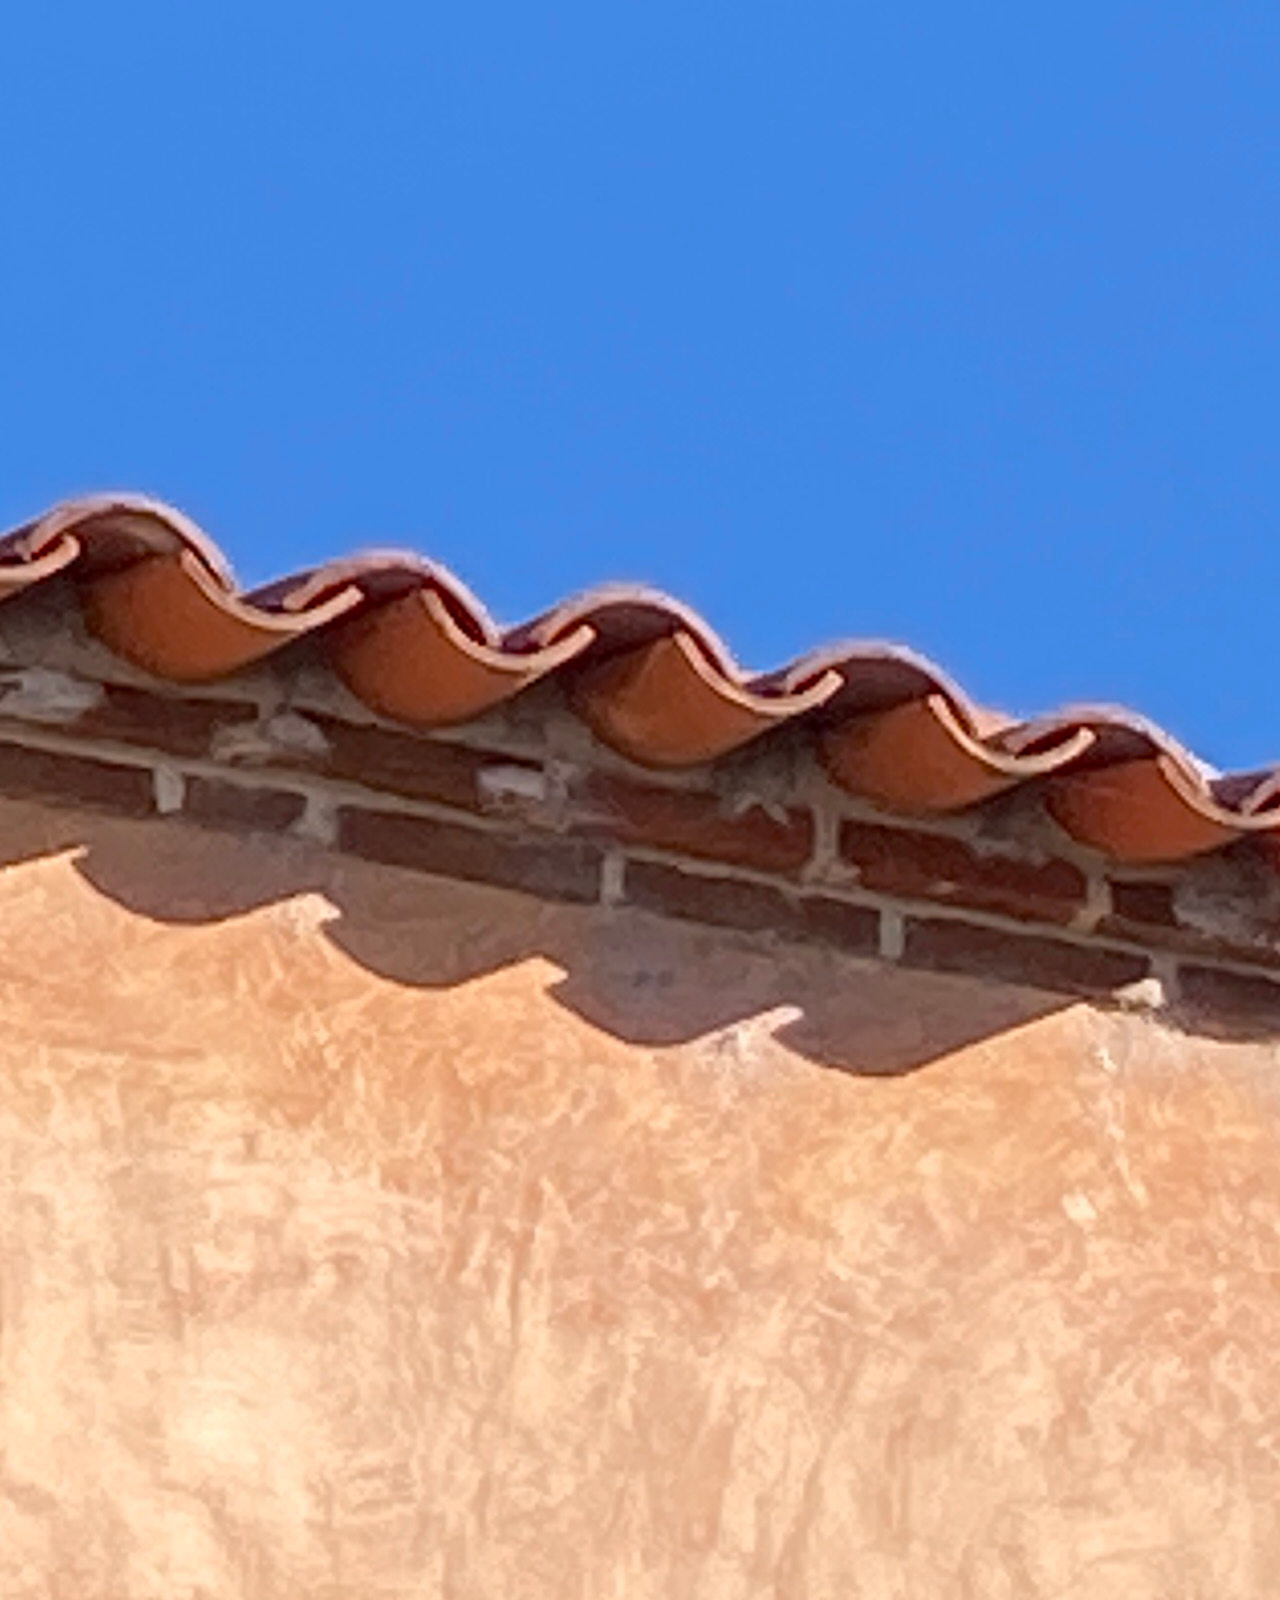
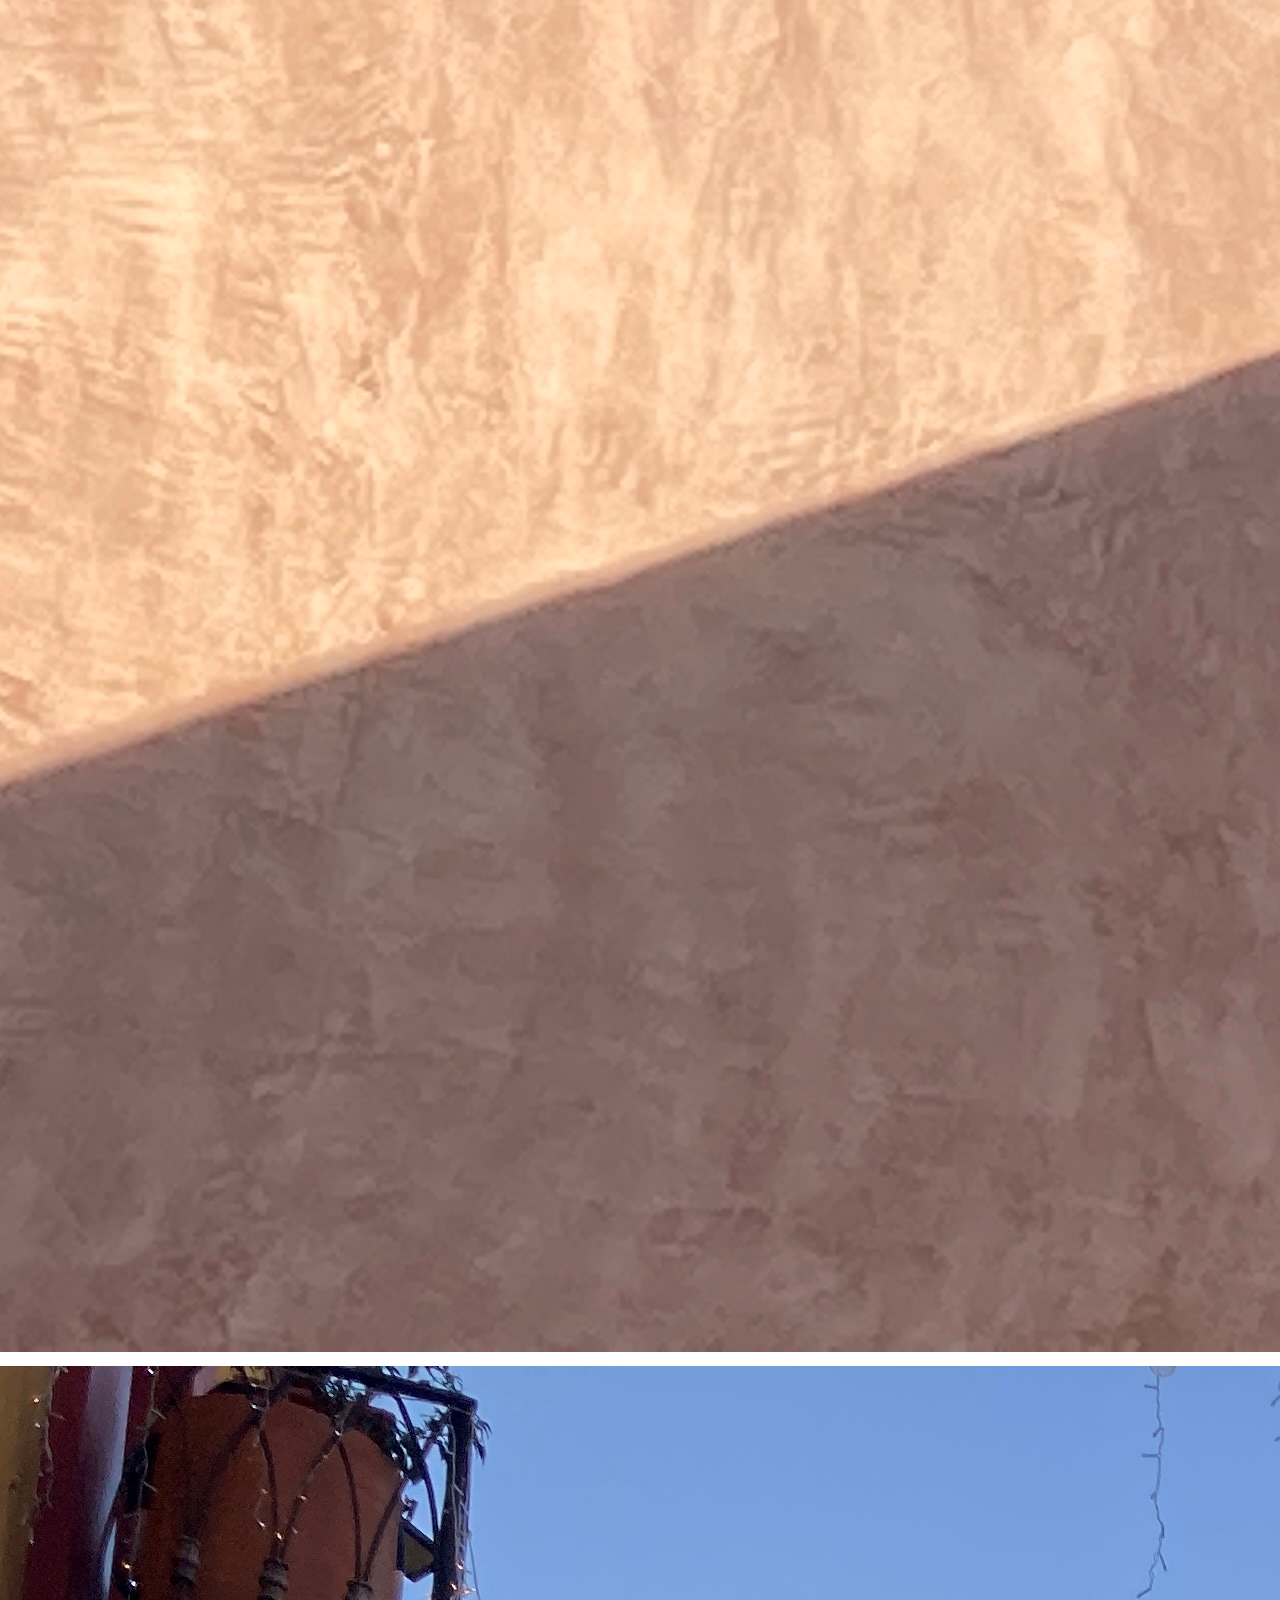
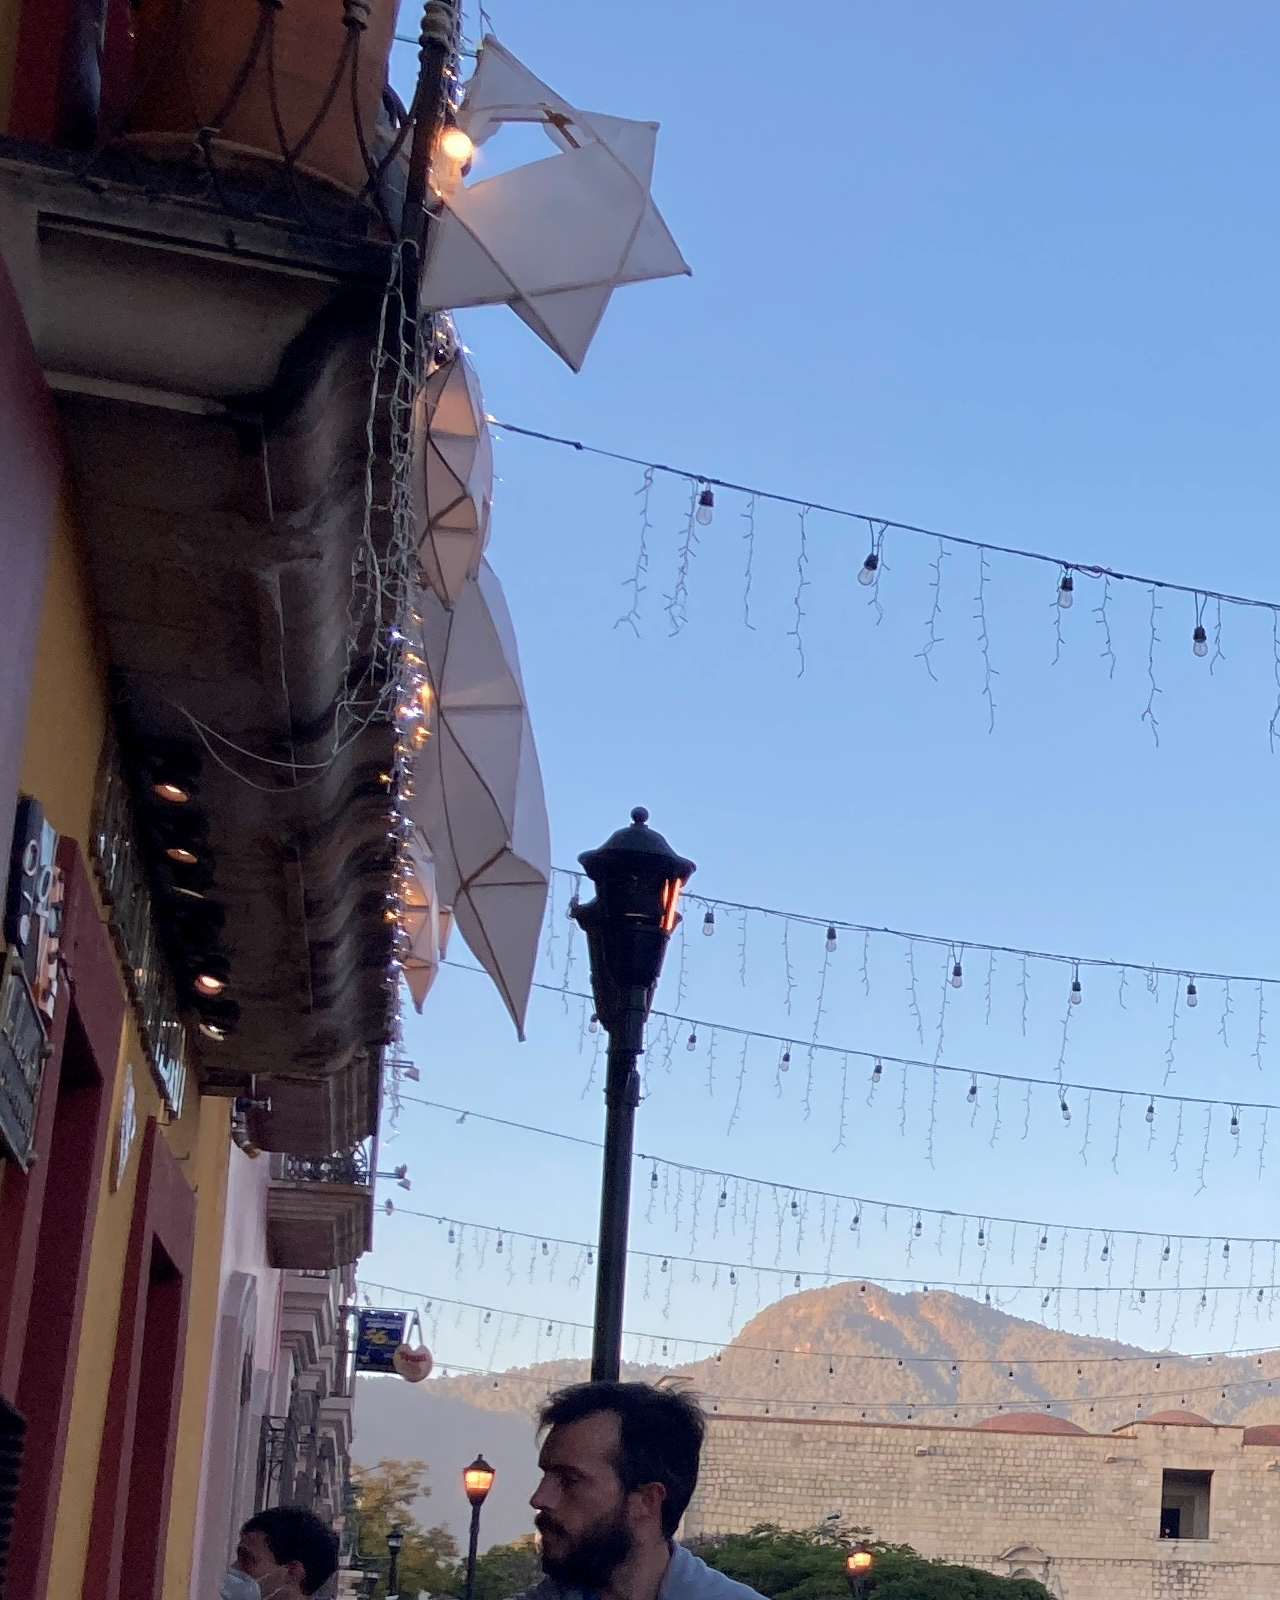
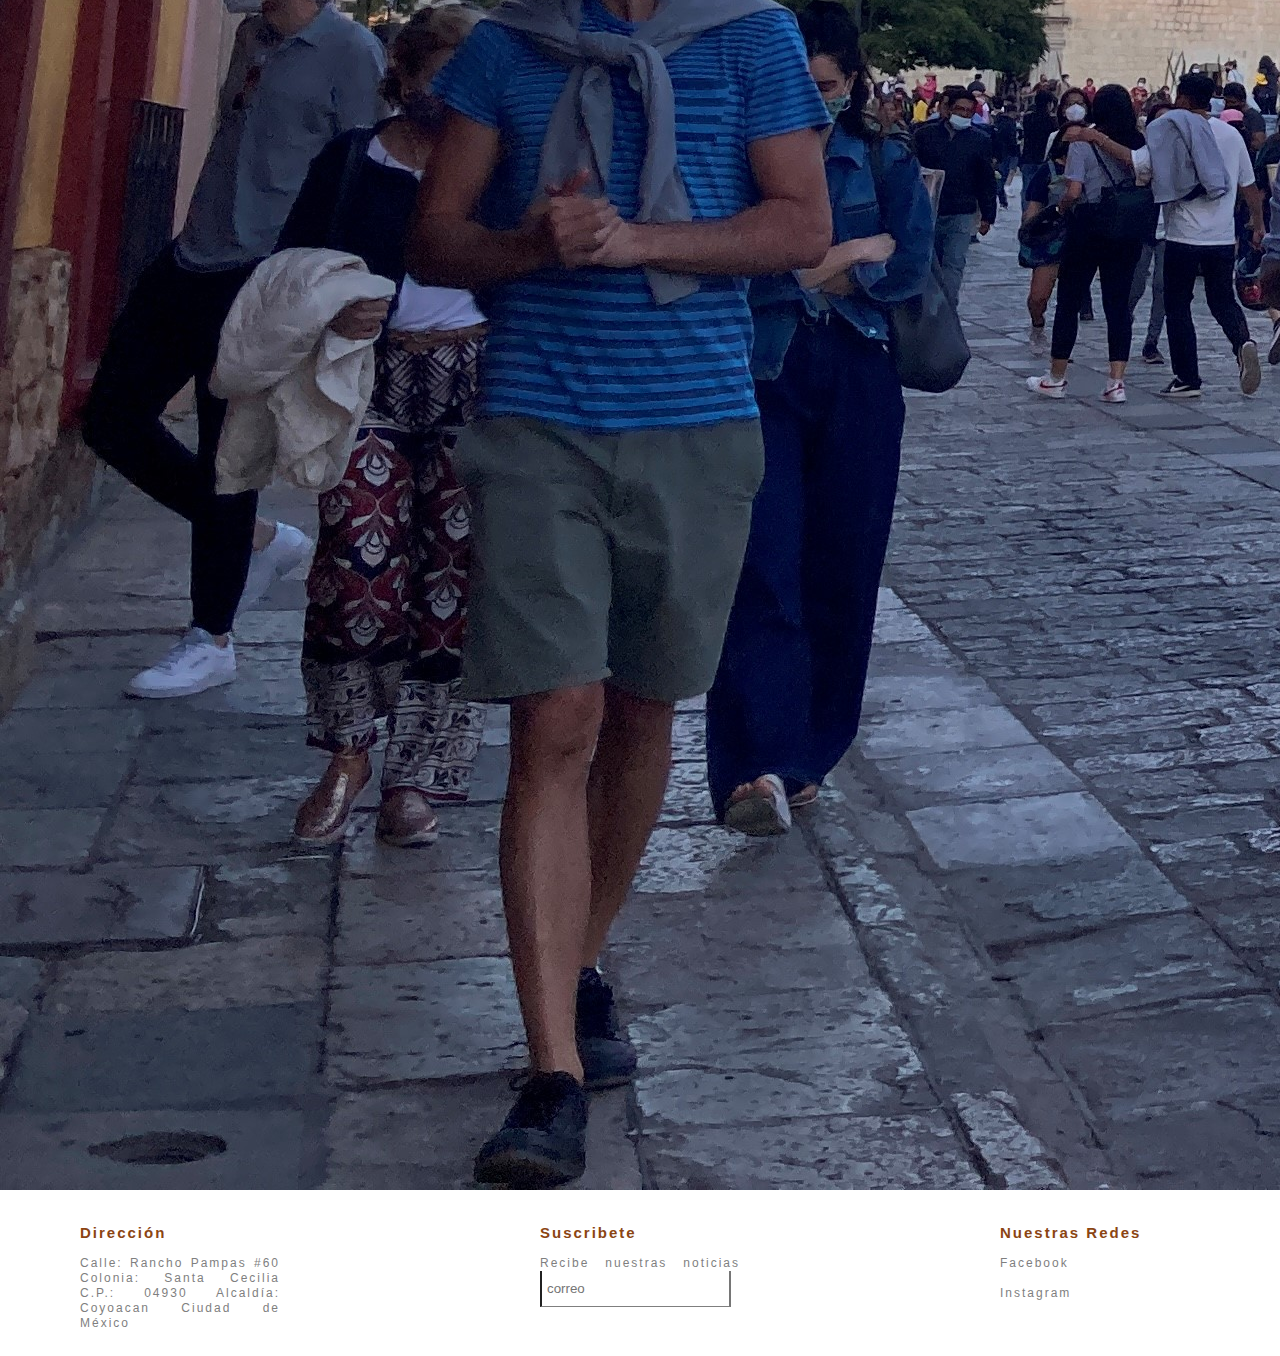
==== commit 56dadc1b: "correcciones" ====
--- a/index.html
+++ b/index.html
@@ -57,22 +57,12 @@
                           <li><button class="dropdown-item" type="button"> <a href="./paginas/contacto.html"> Contacto</a> </button></li>
                         </ul>
                       </div>
-<<<<<<< HEAD
-                </div>
-=======
                 
->>>>>>> nueva_rama
             </div>
     </div>
-<<<<<<< HEAD
-    <main class="main__caroussel_z-index container-fluid" id="carousel">
-            <div class="row">
-        <div id="carouselExampleSlidesOnly" class="carousel slide" data-bs-ride="carousel">
-=======
     <main class="main__caroussel_z-index " id="carousel">
             <div class="row container-fluid">
         <div id="carouselExampleSlidesOnly " class="carousel slide" data-bs-ride="carousel">
->>>>>>> nueva_rama
             <div class="carousel-inner">
               <div class="carousel-item active">
                 <img src="./assets/iCloud Photos/IMG_2385.JPG" class="d-block w-100" alt="...">
